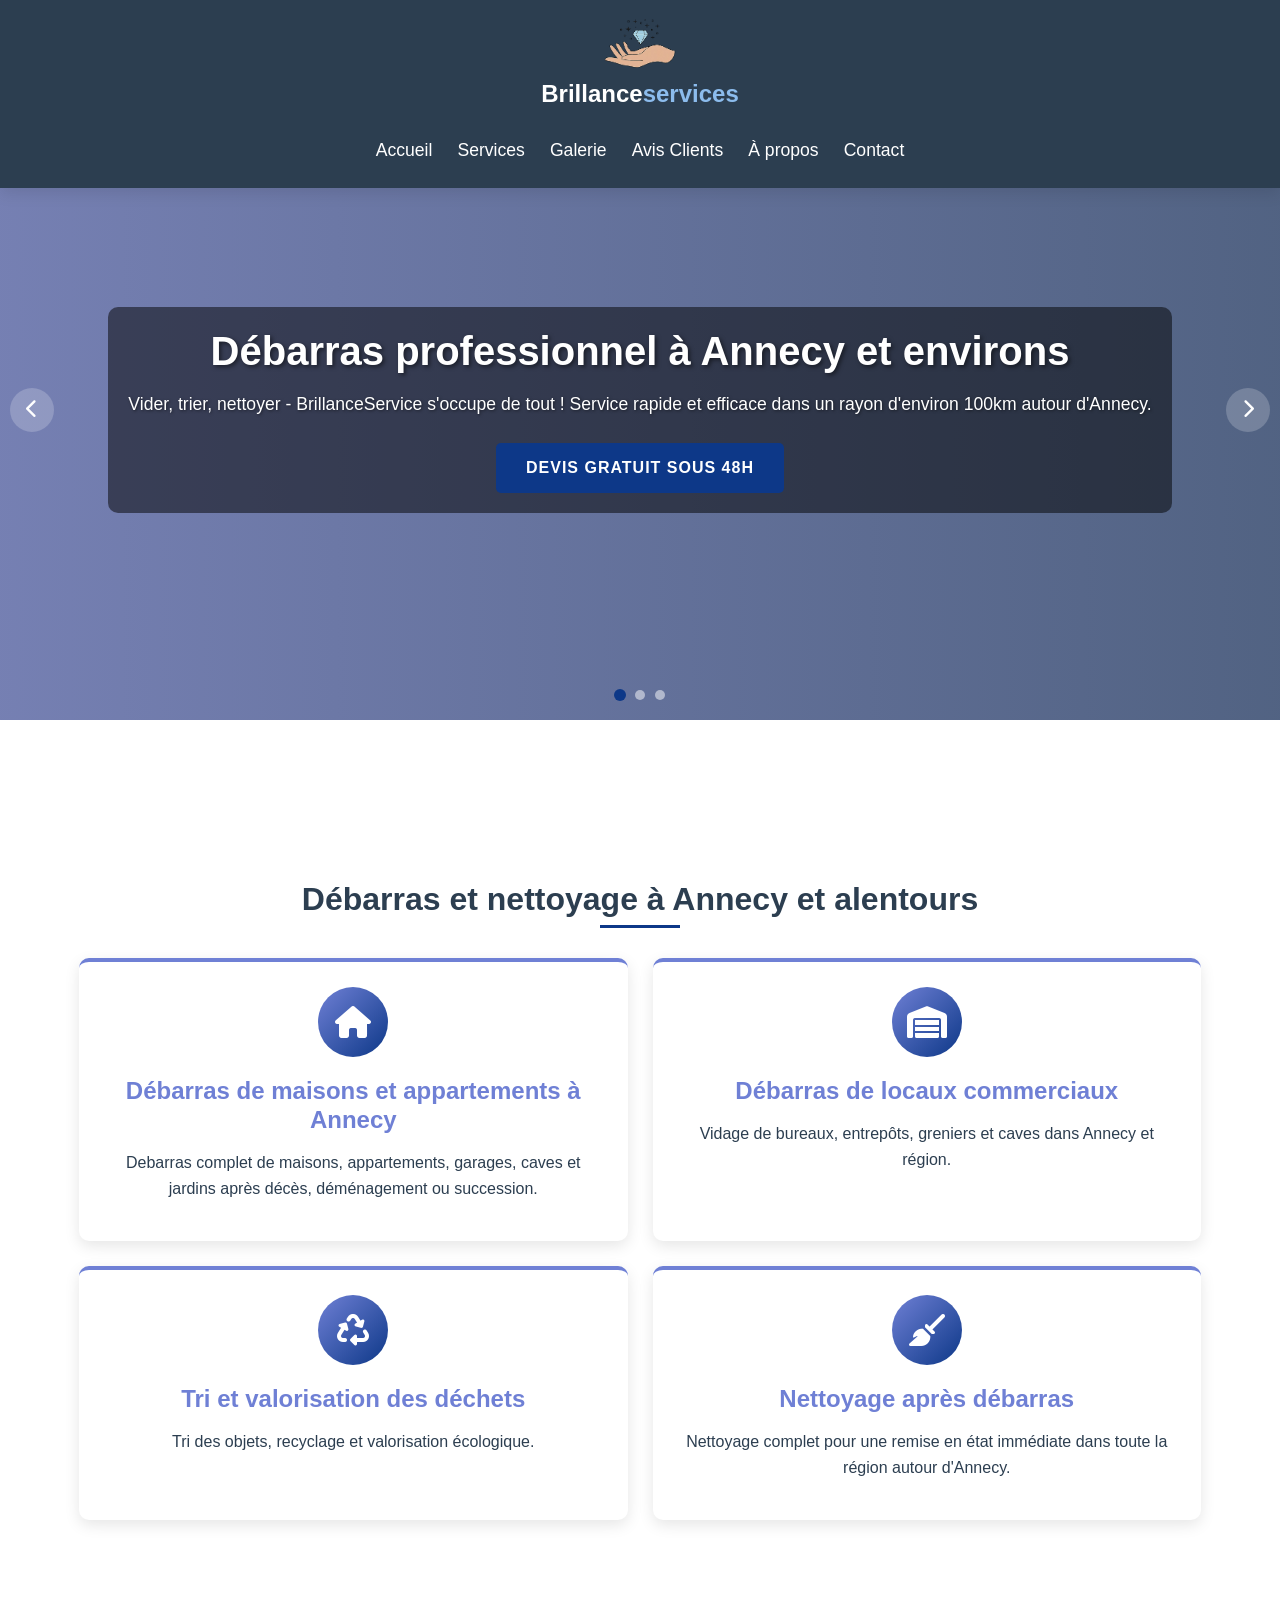
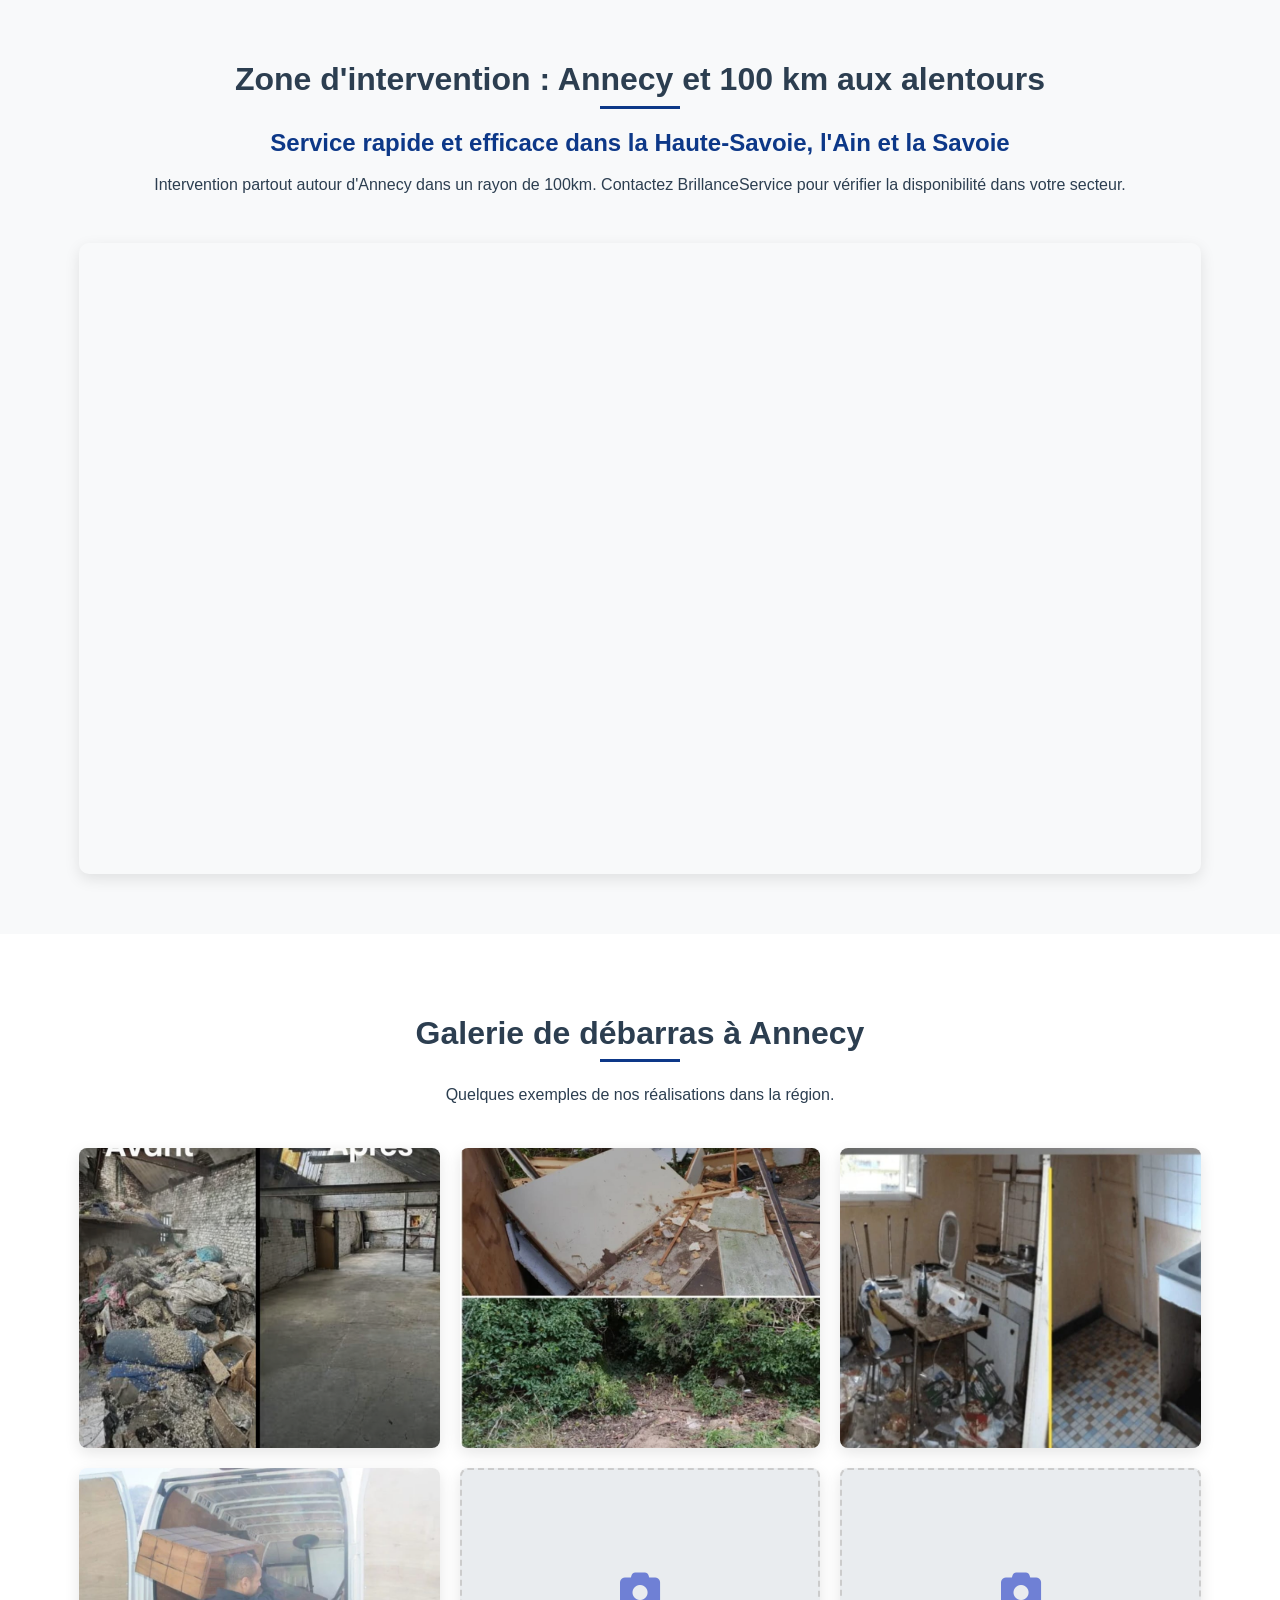
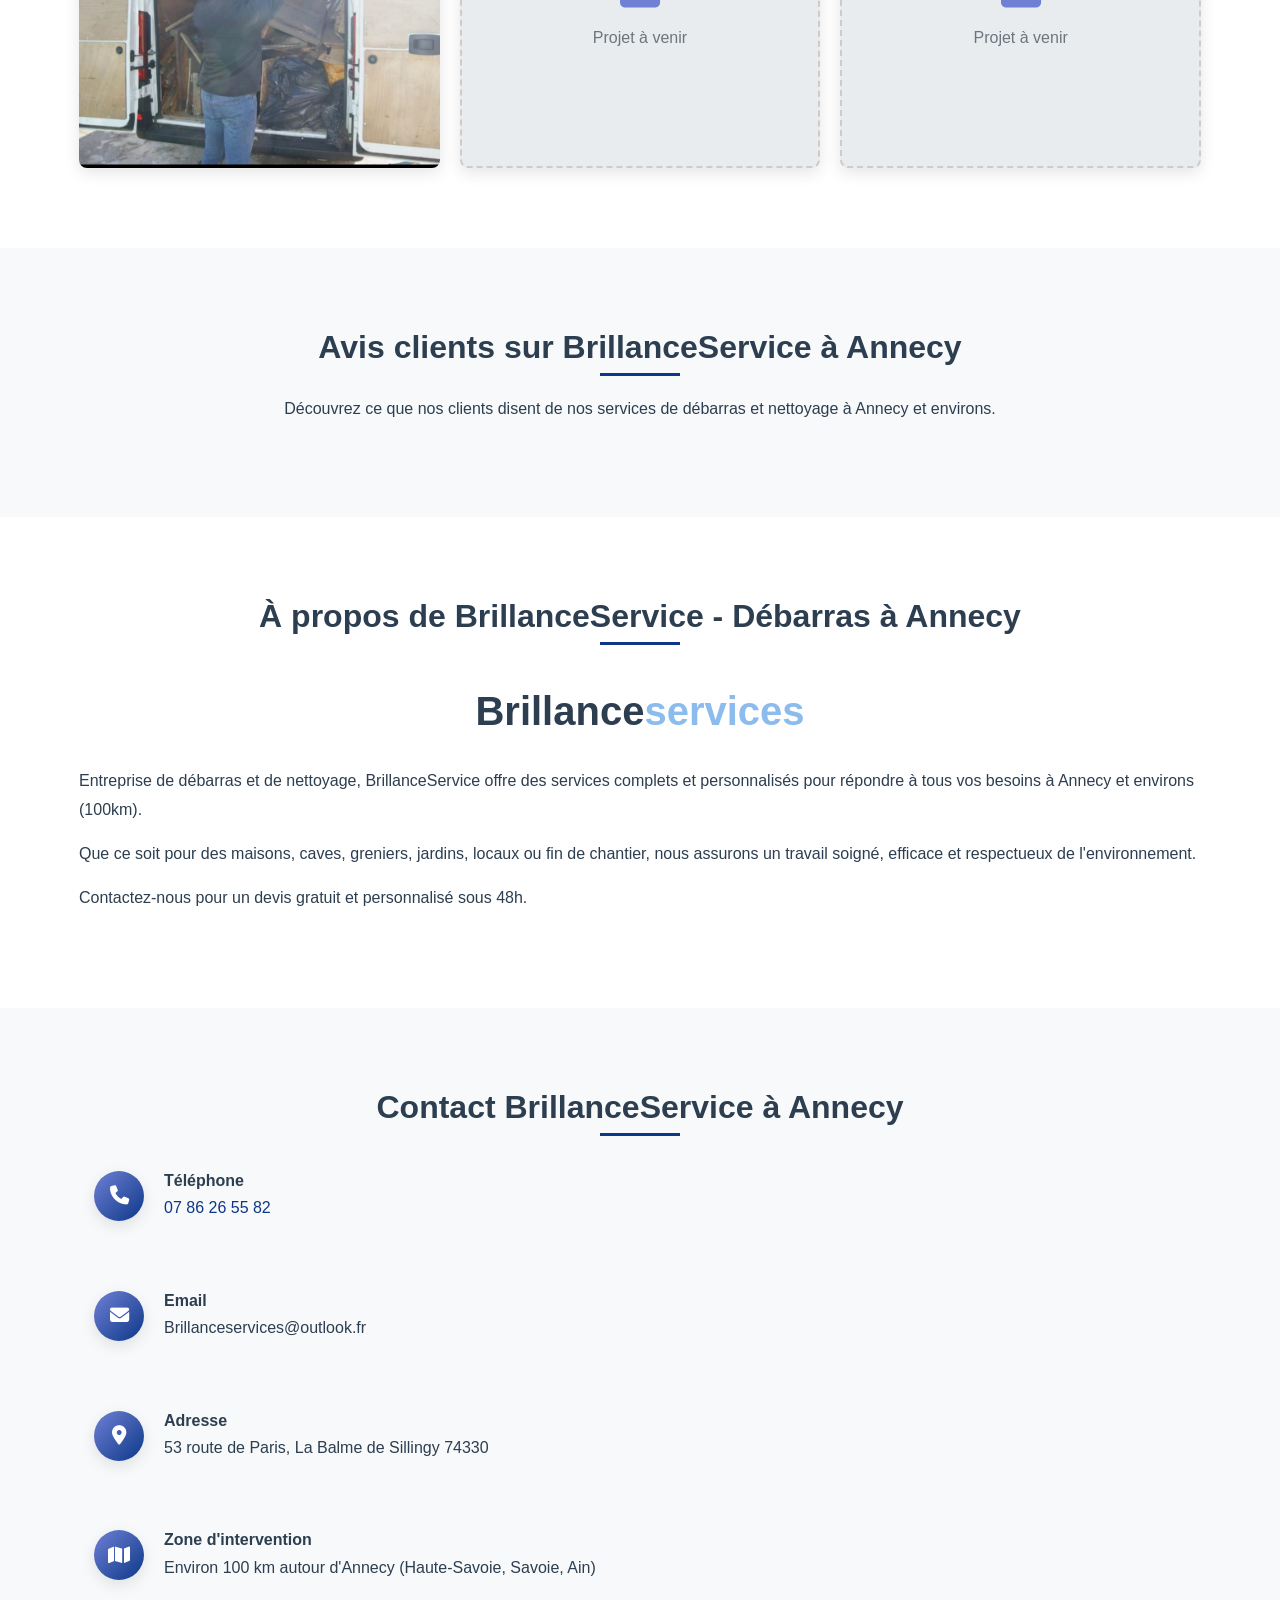
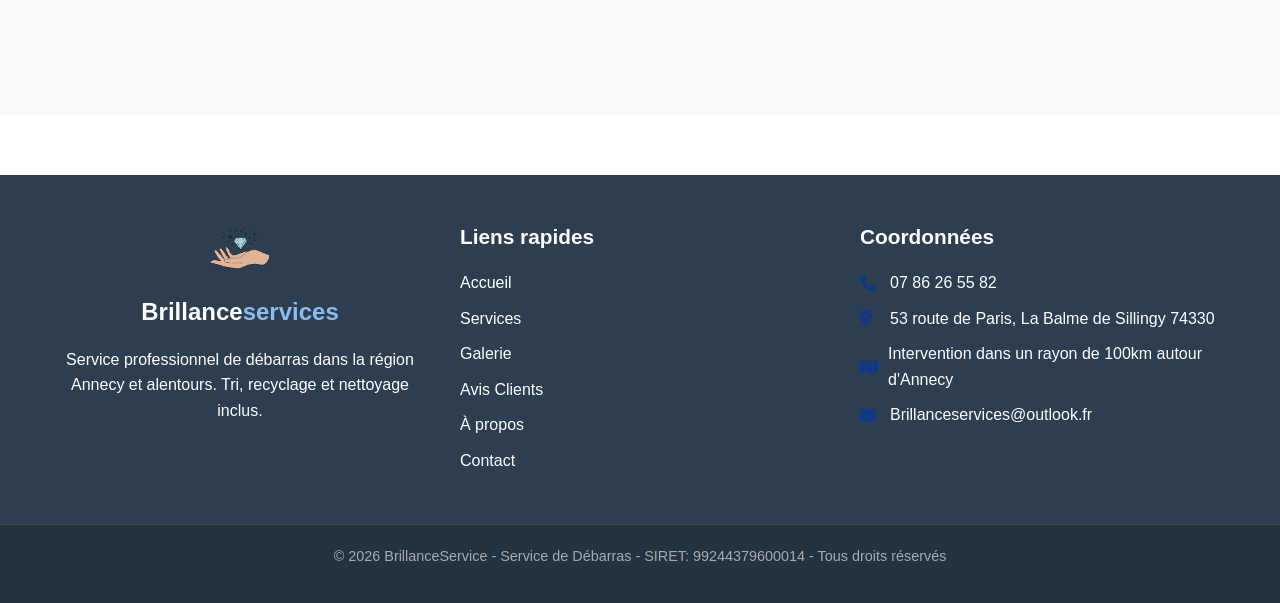
==== index.html @ a990fcc7 "m" ====
<!DOCTYPE html>
<html lang="fr">
<head>
    <meta charset="UTF-8">
    <meta name="viewport" content="width=device-width, initial-scale=1.0, maximum-scale=5.0">
    <meta name="google-site-verification" content="VTiN5_Mg-azqRTrU09yuQFDwcpbZ2-EjSyQXZtZoKMQ" />
    
    <title>Débarras Annecy - BrillanceService | Maisons, Appartements et Locaux</title>
    <meta name="description" content="BrillanceService - Débarras professionnel à Annecy et environs (100km). Videz maisons, appartements, caves et locaux. Tri, recyclage et nettoyage inclus. Devis gratuit sous 48h.">
    <meta name="keywords" content="débarras, Annecy, Haute-Savoie, Ain, Savoie, maisons, appartements, locaux, tri, recyclage, nettoyage">
    <meta name="robots" content="index, follow">
    <meta name="author" content="BrillanceService">
    <script type="application/ld+json">
    {
      "@context": "https://schema.org",
      "@type": "LocalBusiness",
      "name": "BrillanceService",
      "image": "https://debarras-annecy.fr/image/logottt-removebg-preview.png",
      "address": {
        "@type": "PostalAddress",
        "streetAddress": "53 route de Paris",
        "addressLocality": "La Balme de Sillingy",
        "postalCode": "74330",
        "addressCountry": "FR"
      },
      "telephone": "0786265582",
      "email": "Brillanceservices@outlook.fr",
      "url": "https://debarras-annecy.fr",
      "areaServed": "Annecy et environs, rayon 100km",
      "description": "Débarras professionnel à Annecy et environs (100km). Videz maisons, appartements, caves et locaux. Tri, recyclage et nettoyage inclus."
    }
    </script>

    <!-- Styles et polices -->
    <link rel="stylesheet" href="https://cdnjs.cloudflare.com/ajax/libs/font-awesome/6.4.0/css/all.min.css">
    <link rel="stylesheet" href="style.css">

</head>
<body>
    
    <header>
        <div class="container">
            <div class="header-top">
                <div class="logo-container">
                    <a href="#" class="logo">
                        <img src="image/logottt-removebg-preview.png" alt="Logo BrillanceService - Débarras Annecy" class="logo-img">
                        <div class="logo-text-container">
                            <span class="logo-text">Brillance<span class="logo-highlight">services</span></span>
                        </div>
                    </a>
                </div>
                <button class="mobile-menu-btn" id="mobileMenuBtn">
                    <i class="fas fa-bars"></i>
                </button>
            </div>
            <nav>
                <ul id="navMenu">
                    <li><a href="#accueil">Accueil</a></li>
                    <li><a href="#services">Services</a></li>
                    <li><a href="#galerie">Galerie</a></li>
                    <li><a href="#avis">Avis Clients</a></li>
                    <li><a href="#apropos">À propos</a></li>
                    <li><a href="#contact">Contact</a></li>
                </ul>
            </nav>
        </div>
    </header>
    
    <section class="hero" id="accueil">
        <div class="carousel-container">
            <div class="carousel-slides">
                <div class="slide active">
                    <div class="slide-content">
                        <h1>Débarras professionnel à Annecy et environs</h1>
                        <p>Vider, trier, nettoyer - BrillanceService s'occupe de tout ! Service rapide et efficace dans un rayon d'environ 100km autour d'Annecy.</p>
                        <a href="#contact" class="btn">Devis gratuit sous 48h</a>
                    </div>
                    <div class="slide-overlay"></div>
                </div>
                <div class="slide">
                    <div class="slide-content">
                        <h1>Débarras complet de maisons et appartements</h1>
                        <p>Debarras de maisons, appartements, caves et greniers après décès, déménagement ou succession, dans Annecy et alentours.</p>
                        <a href="#services" class="btn">Nos services</a>
                    </div>
                    <div class="slide-overlay"></div>
                </div>
                <div class="slide">
                    <div class="slide-content">
                        <h1>Recyclage et décheterie professionnelle</h1>
                        <p>Tri, recyclage et valorisation des déchets - une approche écologique et responsable dans toute la Haute-Savoie et régions voisines.</p>
                        <a href="#apropos" class="btn">En savoir plus</a>
                    </div>
                    <div class="slide-overlay"></div>
                </div>
            </div>
            
            <div class="carousel-controls">
                <button class="carousel-btn prev-btn">
                    <i class="fas fa-chevron-left"></i>
                </button>
                <button class="carousel-btn next-btn">
                    <i class="fas fa-chevron-right"></i>
                </button>
            </div>
            
            <div class="carousel-dots">
                <span class="dot active" data-slide="0"></span>
                <span class="dot" data-slide="1"></span>
                <span class="dot" data-slide="2"></span>
            </div>
        </div>
    </section>

    <section id="services">
        <div class="container">
            <h2>Débarras et nettoyage à Annecy et alentours</h2>
            <div class="services-grid">
                <div class="service-card">
                    <div class="service-icon">
                        <i class="fas fa-home"></i>
                    </div>
                    <h3>Débarras de maisons et appartements à Annecy</h3>
                    <p>Debarras complet de maisons, appartements, garages, caves et jardins après décès, déménagement ou succession.</p>
                </div>
                <div class="service-card">
                    <div class="service-icon">
                        <i class="fas fa-warehouse"></i>
                    </div>
                    <h3>Débarras de locaux commerciaux</h3>
                    <p>Vidage de bureaux, entrepôts, greniers et caves dans Annecy et région.</p>
                </div>
                <div class="service-card">
                    <div class="service-icon">
                        <i class="fas fa-recycle"></i>
                    </div>
                    <h3>Tri et valorisation des déchets</h3>
                    <p>Tri des objets, recyclage et valorisation écologique.</p>
                </div>
                <div class="service-card">
                    <div class="service-icon">
                        <i class="fas fa-broom"></i>
                    </div>
                    <h3>Nettoyage après débarras</h3>
                    <p>Nettoyage complet pour une remise en état immédiate dans toute la région autour d'Annecy.</p>
                </div>
            </div>
        </div>
    </section>

    <section class="section-light" id="localisation">
        <div class="container">
            <h2>Zone d'intervention : Annecy et 100 km aux alentours</h2>
            <div class="localisation-content">
                <div class="localisation-text">
                    <h3>Service rapide et efficace dans la Haute-Savoie, l'Ain et la Savoie</h3>
                    <p>Intervention partout autour d'Annecy dans un rayon de 100km. Contactez BrillanceService pour vérifier la disponibilité dans votre secteur.</p>
                </div>
                <div class="map-container">
                    <div class="map-responsive">
                        <iframe 
                            src="https://www.google.com/maps/d/u/0/embed?mid=1UJ1akhhCiv0XfWdroDjgq-IiXvp56HU&ehbc=2E312F&noprof=1" 
                            title="Carte de la zone d'intervention autour d'Annecy"
                            allowfullscreen>
                        </iframe>
                    </div>
                </div>
            </div>
        </div>
    </section>

    <section id="galerie">
        <div class="container">
            <h2>Galerie de débarras à Annecy</h2>
            <p class="text-center">Quelques exemples de nos réalisations dans la région.</p>
            <div class="gallery-grid">
                <div class="gallery-item">
                    <img src="image/ChatGPT Image 16 janv. 2026, 15_18_04.png" alt="Débarras maison Annecy - BrillanceService" loading="lazy">
                </div>
                <div class="gallery-item">
                    <img src="image/WhatsApp Image 2027-01-15 at 16.42.04.jpeg" alt="Débarras appartement Annecy - BrillanceService" loading="lazy">
                </div>
                <div class="gallery-item">
                    <img src="image/WhatsApp Image 2028-01-15 at 16.42.04.jpeg" alt="Débarras locaux Annecy - BrillanceService" loading="lazy">
                </div>
                <div class="gallery-item">
                    <img src="image/WhatsApp Image 2029-01-15 at 16.42.04.jpeg" alt="Débarras garage Annecy - BrillanceService" loading="lazy">
                </div>
                <div class="gallery-item gallery-placeholder">
                    <i class="fas fa-camera"></i>
                    <p>Projet à venir</p>
                </div>
                <div class="gallery-item gallery-placeholder">
                    <i class="fas fa-camera"></i>
                    <p>Projet à venir</p>
                </div>
            </div>
        </div>
    </section>

    <section class="section-light" id="avis">
        <div class="container">
            <h2>Avis clients sur BrillanceService à Annecy</h2>
            <div class="text-center">
                <p>Découvrez ce que nos clients disent de nos services de débarras et nettoyage à Annecy et environs.</p>
            </div>
    </section>

    <section id="apropos">
        <div class="container">
            <h2>À propos de BrillanceService - Débarras à Annecy</h2>
            <div class="about-content">
                <div class="about-text">
                    <div class="logo-text-container">
                        <span class="logo-text2">Brillance<span class="logo-highlight">services</span></span>
                    </div>
                    <p>Entreprise de débarras et de nettoyage, BrillanceService offre des services complets et personnalisés pour répondre à tous vos besoins à Annecy et environs (100km).</p>
                    <p>Que ce soit pour des maisons, caves, greniers, jardins, locaux ou fin de chantier, nous assurons un travail soigné, efficace et respectueux de l'environnement.</p>
                    <p>Contactez-nous pour un devis gratuit et personnalisé sous 48h.</p>
                </div>
            </div>
        </div>
    </section>

    <section class="section-light" id="contact">
        <div class="container">
            <h2>Contact BrillanceService à Annecy</h2>
            <div class="contact-item">
                <div class="contact-icon"><i class="fas fa-phone"></i></div>
                <div class="contact-text">
                    <h4>Téléphone</h4>
                    <p><a href="tel:0786265582">07 86 26 55 82</a></p>
                </div>
            </div>
            <div class="contact-item">
                <div class="contact-icon"><i class="fas fa-envelope"></i></div>
                <div class="contact-text">
                    <h4>Email</h4>
                    <p>Brillanceservices@outlook.fr</p>
                </div>
            </div>
            <div class="contact-item">
                <div class="contact-icon"><i class="fas fa-map-marker-alt"></i></div>
                <div class="contact-text">
                    <h4>Adresse</h4>
                    <p>53 route de Paris, La Balme de Sillingy 74330</p>
                </div>
            </div>
            <div class="contact-item">
                <div class="contact-icon"><i class="fas fa-map"></i></div>
                <div class="contact-text">
                    <h4>Zone d'intervention</h4>
                    <p>Environ 100 km autour d'Annecy (Haute-Savoie, Savoie, Ain)</p>
                </div>
            </div>
        </div>
    </section>

    <footer>
        <div class="footer-content">
            <div class="footer-about">
                <div class="logo">
                    <img src="image/logottt-removebg-preview.png" alt="Logo BrillanceService - Débarras Annecy" class="logo-img">
                    <span class="logo-text">Brillance<span class="logo-highlight">services</span></span>
                </div>
                <p>Service professionnel de débarras dans la région Annecy et alentours. Tri, recyclage et nettoyage inclus.</p>
            </div>
            <div class="footer-links">
                <h3>Liens rapides</h3>
                <ul>
                    <li><a href="#accueil">Accueil</a></li>
                    <li><a href="#services">Services</a></li>
                    <li><a href="#galerie">Galerie</a></li>
                    <li><a href="#avis">Avis Clients</a></li>
                    <li><a href="#apropos">À propos</a></li>
                    <li><a href="#contact">Contact</a></li>
                </ul>
            </div>
            <div class="footer-contact">
                <h3>Coordonnées</h3>
                <p><i class="fas fa-phone"></i> 07 86 26 55 82</p>
                <p><i class="fas fa-map-marker-alt"></i> 53 route de Paris, La Balme de Sillingy 74330</p>
                <p><i class="fas fa-map"></i> Intervention dans un rayon de 100km autour d'Annecy</p>
                <p><i class="fas fa-envelope"></i> Brillanceservices@outlook.fr</p>
            </div>
        </div>
        <div class="copyright">
            <p>&copy; 2026 BrillanceService - Service de Débarras - SIRET: 99244379600014 - Tous droits réservés</p>
        </div>
    </footer>

    <script src="script.js"></script>
</body>
</html>
---- style.css ----
/* Styles généraux */
:root {
    --primary-color: #6f80d5; 
    --secondary-color: #0d3888; 
    --accent-color: #8c6239; 
    --dark-color: #2c3e50; 
    --light-color: #f8f9fa; 
    --gray-color: #6c757d;
    --white: #ffffff;
    --shadow: 0 5px 15px rgba(0,0,0,0.1);
    --transition: all 0.3s ease;
}

* {
    margin: 0;
    padding: 0;
    box-sizing: border-box;
    font-family: 'Segoe UI', Tahoma, Geneva, Verdana, sans-serif;
}

html {
    font-size: 16px;
    scroll-behavior: smooth;
}

body {
    line-height: 1.6;
    color: var(--dark-color);
    background-color: var(--white);
    padding-top: 100px;
    overflow-x: hidden;
    width: 100%;
}

.container {
    width: 90%;
    max-width: 1200px;
    margin: 0 auto;
    padding: 0 15px;
}

h1, h2, h3, h4 {
    margin-bottom: 15px;
    color: var(--dark-color);
    line-height: 1.2;
}

h1 {
    font-size: 2.5rem;
}

h2 {
    font-size: 2rem;
    text-align: center;
    margin-bottom: 30px;
    position: relative;
}

h2:after {
    content: '';
    position: absolute;
    bottom: -10px;
    left: 50%;
    transform: translateX(-50%);
    width: 80px;
    height: 3px;
    background-color: var(--secondary-color);
}

h3 {
    font-size: 1.5rem;
    color: var(--primary-color);
}

p {
    margin-bottom: 15px;
}

ul {
    list-style: none;
}

a {
    text-decoration: none;
    color: inherit;
    transition: var(--transition);
}

.text-center {
    text-align: center;
}

.btn {
    display: inline-block;
    background-color: var(--secondary-color);
    color: var(--white);
    padding: 12px 30px;
    border-radius: 5px;
    font-weight: 600;
    text-transform: uppercase;
    letter-spacing: 1px;
    transition: var(--transition);
    border: none;
    cursor: pointer;
    font-size: 1rem;
}

.btn:hover {
    background-color: #0a2d6e;
    transform: translateY(-3px);
    box-shadow: var(--shadow);
}

section {
    padding: 80px 0;
    width: 100%;
}

.section-light {
    background-color: var(--light-color);
}

/* Header - Version améliorée */
header {
    background-color: var(--dark-color);
    color: var(--white);
    padding: 15px 0;
    position: fixed;
    top: 0;
    left: 0;
    width: 100%;
    z-index: 1000;
    box-shadow: var(--shadow);
    transition: var(--transition);
    transform: translateY(0);
}

header.hidden {
    transform: translateY(-100%);
}

header .container {
    display: flex;
    flex-direction: column;
    align-items: center;
}

.header-top {
    display: flex;
    justify-content: space-between;
    align-items: center;
    width: 100%;
    margin-bottom: 15px;
    position: relative;
}

.logo-text2 {
    font-size: 2.5rem;
    font-weight: 700;
    color: var(--dark-color);
    margin-bottom: 20px;
    text-align: center;
    display: block;
}

.logo-container {
    display: flex;
    justify-content: center;
    width: 100%;
    order: 1;
}

.logo {
    display: flex;
    flex-direction: column;
    align-items: center;
    text-align: center;
}

.logo-img {
    height: 60px;
    width: auto;
    max-width: 100%;
    margin: 0 auto;
}

.logo-text {
    font-size: 1.5rem;
    font-weight: 700;
    color: var(--white);
    margin-top: 8px;
    text-align: center;
}

.logo-highlight {
    color: #8cbced;
}

/* Navigation responsive */
.mobile-menu-btn {
    display: none;
    background: none;
    border: none;
    color: var(--white);
    font-size: 1.8rem;
    cursor: pointer;
    position: absolute;
    right: 10px;
    top: 10px;
    z-index: 1001;
    padding: 5px;
    background-color: rgba(0,0,0,0.2);
    border-radius: 4px;
    width: 44px;
    height: 44px;
    align-items: center;
    justify-content: center;
}

nav {
    width: 100%;
    display: flex;
    justify-content: center;
    order: 2;
}

nav ul {
    display: flex;
    gap: 25px;
    transition: var(--transition);
}

nav ul li {
    margin: 0;
}

nav ul li a {
    color: var(--white);
    font-weight: 500;
    transition: var(--transition);
    padding: 8px 0;
    position: relative;
    font-size: 1.1rem;
    display: block;
    white-space: nowrap;
}

nav ul li a:hover {
    color: var(--secondary-color);
}

nav ul li a:after {
    content: '';
    position: absolute;
    bottom: 0;
    left: 0;
    width: 0;
    height: 2px;
    background-color: var(--secondary-color);
    transition: var(--transition);
}

nav ul li a:hover:after {
    width: 100%;
}

/* Hero Section */
.hero {
    position: relative;
    height: 100vh;
    min-height: 500px;
    max-height: 800px;
    overflow: hidden;
    margin-top: -100px;
    padding-top: 100px;
}

.carousel-container {
    position: relative;
    width: 100%;
    height: 100%;
}

.carousel-slides {
    position: relative;
    width: 100%;
    height: 100%;
}

.slide {
    position: absolute;
    top: 0;
    left: 0;
    width: 100%;
    height: 100%;
    opacity: 0;
    transition: opacity 1s ease;
    display: flex;
    align-items: center;
    justify-content: center;
}

.slide.active {
    opacity: 1;
    z-index: 1;
}

/* Slide 1 - Image de cartons */
.slide:nth-child(1) {
    background: linear-gradient(rgba(0,0,0,0.5), rgba(0,0,0,0.5)), url('image/https://images.unsplash.com/photo-1589923186741-b7d59d6b2c4c?ixlib=rb-4.0.3&ixid=M3wxMjA3fDB8MHxwaG90by1wYWdlfHx8fGVufDB8fHx8fA%3D%3D&auto=format&fit=crop&w=1770&q=80');
    background-size: cover;
    background-position: center;
}

/* Slide 2 - Image de maison vide */
.slide:nth-child(2) {
    background: linear-gradient(rgba(0,0,0,0.5), rgba(0,0,0,0.5)), url('image/https://images.unsplash.com/photo-1560518883-ce09059eeffa?ixlib=rb-4.0.3&ixid=M3wxMjA3fDB8MHxwaG90by1wYWdlfHx8fGVufDB8fHx8fA%3D%3D&auto=format&fit=crop&w=1770&q=80');
    background-size: cover;
    background-position: center;
}

/* Slide 3 - Image de recyclage */
.slide:nth-child(3) {
    background: linear-gradient(rgba(0,0,0,0.5), rgba(0,0,0,0.5)), url('image/https://images.unsplash.com/photo-1589923188900-85dae523342b?ixlib=rb-4.0.3&ixid=M3wxMjA3fDB8MHxwaG90by1wYWdlfHx8fGVufDB8fHx8fA%3D%3D&auto=format&fit=crop&w=1770&q=80');
    background-size: cover;
    background-position: center;
}

.slide-content {
    position: relative;
    z-index: 2;
    text-align: center;
    color: var(--white);
    max-width: 90%;
    padding: 20px;
    background-color: rgba(0, 0, 0, 0.5);
    border-radius: 10px;
    margin: 0 15px;
}

.slide-content h1 {
    color: var(--white);
    font-size: 2.5rem;
    margin-bottom: 15px;
    text-shadow: 2px 2px 4px rgba(0,0,0,0.5);
}

.slide-content p {
    font-size: 1.1rem;
    margin-bottom: 25px;
    text-shadow: 1px 1px 3px rgba(0,0,0,0.5);
}

.slide-overlay {
    position: absolute;
    top: 0;
    left: 0;
    width: 100%;
    height: 100%;
    background: linear-gradient(to right, rgba(111, 128, 213, 0.6), rgba(13, 56, 136, 0.4));
    z-index: 1;
}

.carousel-controls {
    position: absolute;
    top: 50%;
    width: 100%;
    display: flex;
    justify-content: space-between;
    padding: 0 10px;
    transform: translateY(-50%);
    z-index: 3;
}

.carousel-btn {
    background-color: rgba(255, 255, 255, 0.2);
    color: var(--white);
    border: none;
    width: 44px;
    height: 44px;
    border-radius: 50%;
    display: flex;
    align-items: center;
    justify-content: center;
    cursor: pointer;
    transition: var(--transition);
    font-size: 1.2rem;
}

.carousel-btn:hover {
    background-color: var(--secondary-color);
    transform: scale(1.1);
}

.carousel-dots {
    position: absolute;
    bottom: 20px;
    left: 0;
    width: 100%;
    display: flex;
    justify-content: center;
    z-index: 3;
    gap: 10px;
}

.dot {
    width: 10px;
    height: 10px;
    border-radius: 50%;
    background-color: rgba(255, 255, 255, 0.5);
    cursor: pointer;
    transition: var(--transition);
}

.dot.active {
    background-color: var(--secondary-color);
    transform: scale(1.2);
}

.dot:hover {
    background-color: var(--white);
}

/* Services Section */
.services-grid {
    display: grid;
    grid-template-columns: repeat(2, 1fr);
    gap: 25px;
    margin-top: 40px;
}

.service-card {
    background-color: var(--white);
    border-radius: 10px;
    padding: 25px;
    box-shadow: var(--shadow);
    transition: var(--transition);
    text-align: center;
    border-top: 4px solid var(--primary-color);
    height: 100%;
    opacity: 0;
    transform: translateY(20px);
}

.service-card:hover {
    transform: translateY(-10px);
    box-shadow: 0 15px 30px rgba(0,0,0,0.15);
}

.service-icon {
    font-size: 2rem;
    color: white;
    margin-bottom: 15px;
    width: 70px;
    height: 70px;
    display: flex;
    align-items: center;
    justify-content: center;
    margin: 0 auto 20px;
    background: linear-gradient(135deg, var(--primary-color) 0%, var(--secondary-color) 100%);
    border-radius: 50%;
}

/* Localisation Section */
#localisation {
    padding: 60px 0;
}

.localisation-content {
    display: flex;
    flex-direction: column;
    gap: 30px;
}

.localisation-text {
    text-align: center;
}

.localisation-text h3 {
    color: var(--secondary-color);
    margin-bottom: 15px;
}

.map-container {
    width: 100%;
    border-radius: 10px;
    overflow: hidden;
    box-shadow: var(--shadow);
}

.map-responsive {
    position: relative;
    padding-bottom: 56.25%; /* Ratio 16:9 */
    height: 0;
    overflow: hidden;
}

.map-responsive iframe {
    position: absolute;
    top: 0;
    left: 0;
    width: 100%;
    height: 100%;
    border: none;
}

/* Gallery Section */
.gallery-grid {
    display: grid;
    grid-template-columns: repeat(auto-fill, minmax(280px, 1fr));
    gap: 20px;
    margin-top: 40px;
}

.gallery-item {
    height: 300px;
    border-radius: 8px;
    overflow: hidden;
    position: relative;
    transition: var(--transition);
    box-shadow: var(--shadow);
    opacity: 0;
    transform: translateY(20px);
}

.gallery-item:hover {
    transform: scale(1.03);
    box-shadow: 0 15px 30px rgba(0,0,0,0.2);
}

.gallery-item img {
    width: 100%;
    height: 100%;
    object-fit: cover;
    display: block;
    transition: transform 0.5s ease;
}

.gallery-item:hover img {
    transform: scale(1.05);
}

.gallery-placeholder {
    display: flex;
    flex-direction: column;
    justify-content: center;
    align-items: center;
    background-color: #e9ecef;
    color: var(--gray-color);
    font-size: 1rem;
    text-align: center;
    padding: 20px;
    height: 100%;
    border: 2px dashed #ccc;
    transition: var(--transition);
    opacity: 0;
    transform: translateY(20px);
}

.gallery-placeholder:hover {
    background-color: #dee2e6;
    border-color: var(--primary-color);
}

.gallery-placeholder i {
    font-size: 2.5rem;
    margin-bottom: 15px;
    color: var(--primary-color);
}

/* Section Avis */
#avis {
    padding: 80px 0;
}

/* About Section */
.about-content {
    display: grid;
    grid-template-columns: repeat(auto-fit, minmax(300px, 1fr));
    gap: 40px;
    align-items: center;
    margin-top: 40px;
}

.about-text {
    line-height: 1.8;
}

/* Contact Section */
.contact-info {
    background-color: var(--white);
    padding: 30px;
    border-radius: 10px;
    box-shadow: var(--shadow);
    border-left: 5px solid var(--secondary-color);
    margin-top: 20px;
    max-width: 800px;
    margin-left: auto;
    margin-right: auto;
}

.contact-item {
    display: flex;
    align-items: flex-start;
    margin-bottom: 25px;
    padding: 15px;
    border-radius: 8px;
    transition: var(--transition);
    opacity: 0;
    transform: translateY(20px);
}

.contact-item:hover {
    background-color: #f8f9fa;
}

.contact-icon {
    flex-shrink: 0;
    width: 50px;
    height: 50px;
    background: linear-gradient(135deg, var(--primary-color), var(--secondary-color));
    border-radius: 50%;
    display: flex;
    justify-content: center;
    align-items: center;
    margin-right: 20px;
    color: white;
    font-size: 1.2rem;
    box-shadow: var(--shadow);
}

.contact-text {
    flex: 1;
}

.contact-text h4 {
    margin-bottom: 5px;
}

.contact-text a {
    color: var(--secondary-color);
}

.contact-text a:hover {
    color: var(--primary-color);
    text-decoration: underline;
}

/* Footer */
footer {
    background-color: var(--dark-color);
    color: var(--white);
    padding: 50px 0 0;
    margin-top: 60px;
    width: 100%;
}

.footer-content {
    display: grid;
    grid-template-columns: repeat(auto-fit, minmax(250px, 1fr));
    gap: 40px;
    margin-bottom: 40px;
    padding: 0 20px;
    max-width: 1200px;
    margin-left: auto;
    margin-right: auto;
}

.footer-about {
    display: flex;
    flex-direction: column;
    align-items: center;
    text-align: center;
}

.footer-about .logo {
    display: flex;
    flex-direction: column;
    align-items: center;
    margin-bottom: 15px;
}

.footer-about .logo-img {
    height: 50px;
    margin-bottom: 10px;
}

.footer-links h3, .footer-contact h3 {
    color: var(--white);
    margin-bottom: 20px;
    font-size: 1.3rem;
}

.footer-links ul li {
    margin-bottom: 10px;
}

.footer-links ul li a:hover {
    color: var(--secondary-color);
}

.footer-contact p {
    display: flex;
    align-items: center;
    gap: 10px;
    margin-bottom: 10px;
}

.footer-contact i {
    color: var(--secondary-color);
    width: 20px;
}

.copyright {
    text-align: center;
    padding: 20px;
    border-top: 1px solid #444;
    font-size: 0.9rem;
    color: #aaa;
    background-color: rgba(0, 0, 0, 0.2);
    width: 100%;
}

/* =============================== */
/* MEDIA QUERIES POUR RESPONSIVE */
/* =============================== */

/* Pour tablettes et écrans moyens */
@media (max-width: 992px) {
    body {
        padding-top: 90px;
    }
    
    .hero {
        margin-top: -90px;
        padding-top: 90px;
    }
    
    h1 {
        font-size: 2.2rem;
    }
    
    h2 {
        font-size: 1.8rem;
    }
    
    .slide-content h1 {
        font-size: 2rem;
    }
    
    .services-grid {
        gap: 20px;
    }
    
    .service-card {
        padding: 20px;
    }
    
    .gallery-grid {
        grid-template-columns: repeat(auto-fill, minmax(250px, 1fr));
    }
    
    .gallery-item {
        height: 250px;
    }
    
    section {
        padding: 60px 0;
    }
}

/* Pour mobiles (768px et moins) */
@media (max-width: 768px) {
    body {
        padding-top: 80px;
        font-size: 15px;
    }
    
    .hero {
        margin-top: -80px;
        padding-top: 80px;
        min-height: 400px;
        max-height: 500px;
    }
    
    .mobile-menu-btn {
        display: flex;
    }
    
    .header-top {
        margin-bottom: 10px;
        flex-wrap: wrap;
    }
    
    .logo-container {
        width: calc(100% - 60px);
        justify-content: center;
    }
    
    .logo-img {
        height: 50px;
    }
    
    .logo-text {
        font-size: 1.3rem;
        margin-top: 5px;
    }
    
    /* Navigation mobile */
    nav {
        position: static;
        order: 3;
        margin-top: 0;
        width: 100%;
        display: block;
    }
    
    nav ul {
        position: fixed;
        top: 80px;
        left: 0;
        width: 100%;
        background-color: var(--dark-color);
        flex-direction: column;
        align-items: center;
        padding: 20px 0;
        transform: translateY(-100%);
        opacity: 0;
        visibility: hidden;
        transition: var(--transition);
        box-shadow: var(--shadow);
        z-index: 999;
        display: flex;
        height: 0;
        overflow: hidden;
    }
    
    nav ul.active {
        transform: translateY(0);
        opacity: 1;
        visibility: visible;
        height: auto;
        min-height: 300px;
        max-height: calc(100vh - 80px);
        overflow-y: auto;
    }
    
    nav ul li {
        margin: 10px 0;
        width: 100%;
        text-align: center;
    }
    
    nav ul li a {
        padding: 12px 20px;
        display: block;
        font-size: 1.1rem;
        border-bottom: 1px solid rgba(255,255,255,0.1);
    }
    
    nav ul li:last-child a {
        border-bottom: none;
    }
    
    section {
        padding: 50px 0;
    }
    
    h1 {
        font-size: 1.8rem;
    }
    
    h2 {
        font-size: 1.6rem;
        margin-bottom: 25px;
    }
    
    h2:after {
        width: 60px;
        bottom: -8px;
    }
    
    .slide-content {
        padding: 15px;
        max-width: 95%;
    }
    
    .slide-content h1 {
        font-size: 1.6rem;
        margin-bottom: 10px;
    }
    
    .slide-content p {
        font-size: 1rem;
        margin-bottom: 20px;
    }
    
    .carousel-controls {
        padding: 0 5px;
    }
    
    .carousel-btn {
        width: 36px;
        height: 36px;
        font-size: 1rem;
    }
    
    .carousel-dots {
        bottom: 15px;
    }
    
    .services-grid {
        grid-template-columns: 1fr;
        gap: 20px;
        margin-top: 30px;
    }
    
    .service-icon {
        font-size: 1.8rem;
        width: 60px;
        height: 60px;
    }
    
    .gallery-grid {
        grid-template-columns: 1fr;
        gap: 15px;
    }
    
    .gallery-item {
        height: 220px;
    }
    
    .about-content {
        grid-template-columns: 1fr;
        gap: 30px;
    }
    
    .contact-info {
        padding: 20px;
        margin-top: 10px;
    }
    
    .footer-content {
        grid-template-columns: 1fr;
        gap: 30px;
        padding: 0 15px;
    }
    
    .footer-about, .footer-links, .footer-contact {
        text-align: center;
    }
    
    .contact-item {
        flex-direction: column;
        align-items: center;
        text-align: center;
    }
    
    .contact-icon {
        margin-right: 0;
        margin-bottom: 10px;
    }
    
    .localisation-content {
        gap: 20px;
    }
    
    .map-responsive {
        padding-bottom: 75%;
    }
}

/* Pour petits mobiles (576px et moins) */
@media (max-width: 576px) {
    body {
        padding-top: 70px;
        font-size: 14px;
    }
    
    .hero {
        margin-top: -70px;
        padding-top: 70px;
        min-height: 350px;
        max-height: 450px;
    }
    
    .container {
        width: 95%;
        padding: 0 10px;
    }
    
    .logo-img {
        height: 45px;
    }
    
    .logo-text {
        font-size: 1.2rem;
    }
    
    nav ul {
        top: 70px;
    }
    
    h1 {
        font-size: 1.6rem;
    }
    
    h2 {
        font-size: 1.4rem;
    }
    
    h3 {
        font-size: 1.2rem;
    }
    
    .btn {
        padding: 10px 20px;
        font-size: 0.9rem;
    }
    
    .slide-content h1 {
        font-size: 1.4rem;
    }
    
    .slide-content p {
        font-size: 0.9rem;
    }
    
    section {
        padding: 40px 0;
    }
    
    .service-card {
        padding: 20px 15px;
    }
    
    .gallery-item {
        height: 200px;
    }
    
    .contact-info {
        padding: 15px;
    }
    
    .copyright {
        font-size: 0.8rem;
        padding: 15px;
    }
}

/* Pour très petits écrans (moins de 400px) */
@media (max-width: 400px) {
    .logo-text {
        font-size: 1.1rem;
    }
    
    .slide-content h1 {
        font-size: 1.2rem;
    }
    
    .carousel-btn {
        width: 32px;
        height: 32px;
    }
    
    .gallery-grid {
        gap: 10px;
    }
    
    .gallery-item {
        height: 180px;
    }
    
    .service-icon {
        font-size: 1.6rem;
        width: 50px;
        height: 50px;
    }
    
    .logo-text2 {
        font-size: 2rem;
    }
}
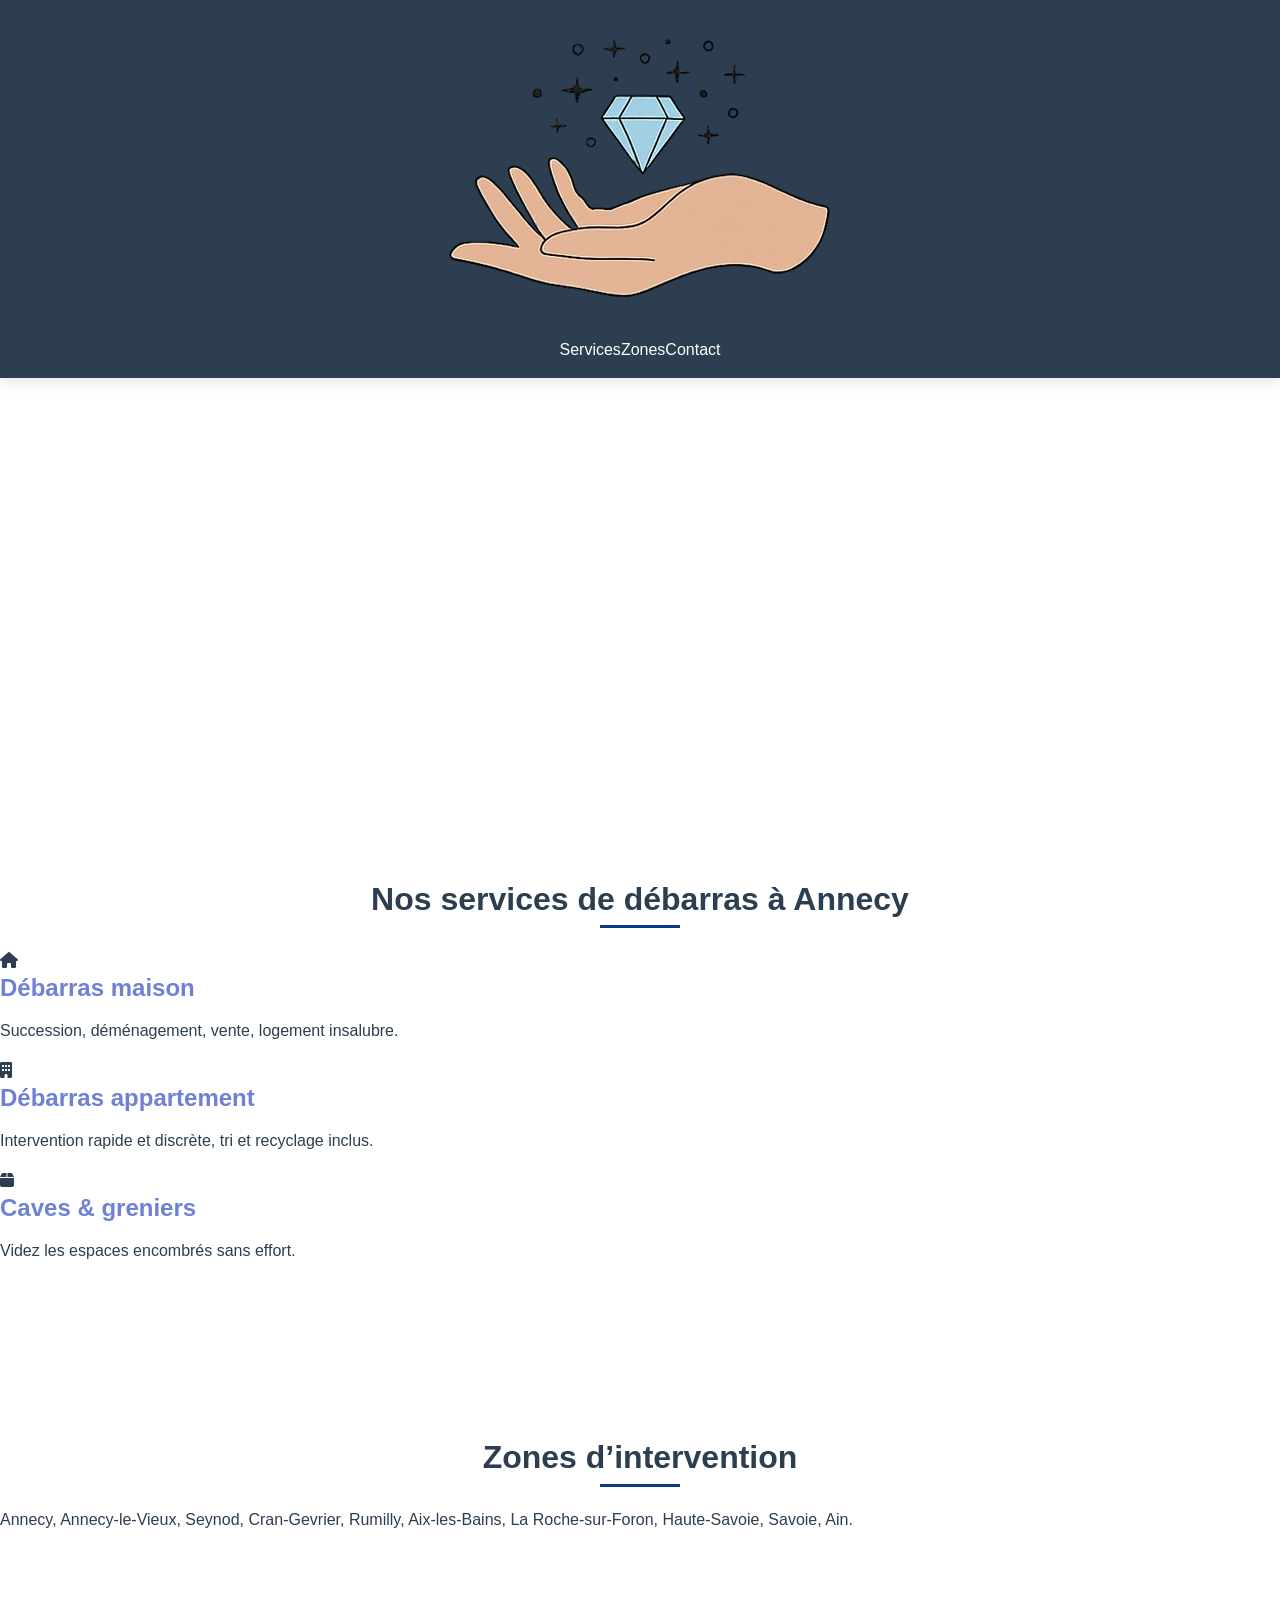
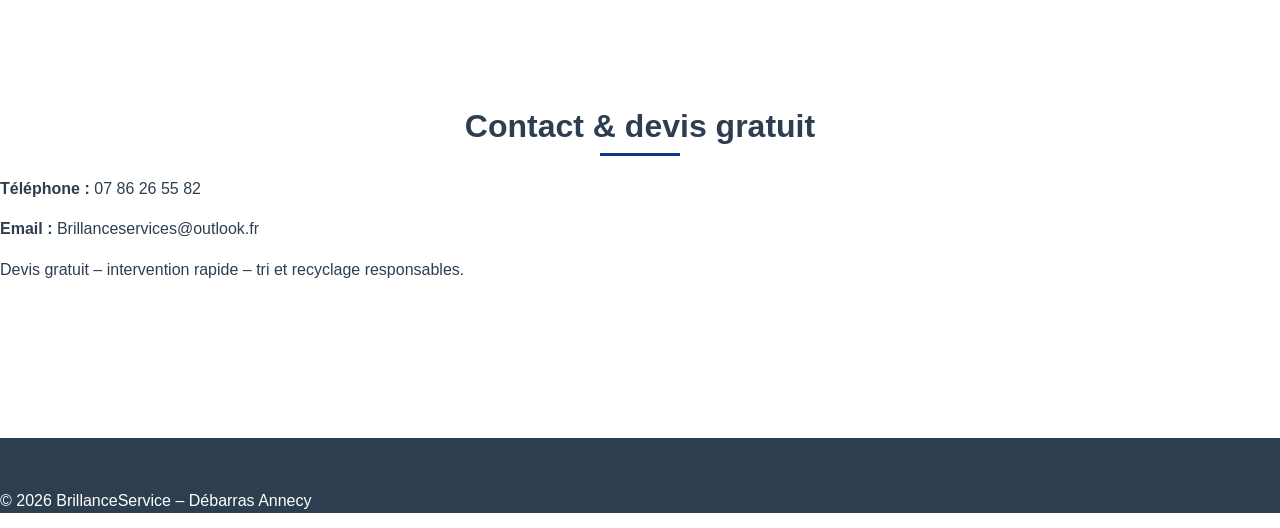
==== commit 2b03d9f4: "m" ====
--- a/index.html
+++ b/index.html
@@ -1,294 +1,116 @@
 <!DOCTYPE html>
 <html lang="fr">
 <head>
-    <meta charset="UTF-8">
-    <meta name="viewport" content="width=device-width, initial-scale=1.0, maximum-scale=5.0">
-    <meta name="google-site-verification" content="VTiN5_Mg-azqRTrU09yuQFDwcpbZ2-EjSyQXZtZoKMQ" />
-    
-    <title>Débarras Annecy - BrillanceService | Maisons, Appartements et Locaux</title>
-    <meta name="description" content="BrillanceService - Débarras professionnel à Annecy et environs (100km). Videz maisons, appartements, caves et locaux. Tri, recyclage et nettoyage inclus. Devis gratuit sous 48h.">
-    <meta name="keywords" content="débarras, Annecy, Haute-Savoie, Ain, Savoie, maisons, appartements, locaux, tri, recyclage, nettoyage">
-    <meta name="robots" content="index, follow">
-    <meta name="author" content="BrillanceService">
-    <script type="application/ld+json">
-    {
-      "@context": "https://schema.org",
-      "@type": "LocalBusiness",
-      "name": "BrillanceService",
-      "image": "https://debarras-annecy.fr/image/logottt-removebg-preview.png",
-      "address": {
-        "@type": "PostalAddress",
-        "streetAddress": "53 route de Paris",
-        "addressLocality": "La Balme de Sillingy",
-        "postalCode": "74330",
-        "addressCountry": "FR"
-      },
-      "telephone": "0786265582",
-      "email": "Brillanceservices@outlook.fr",
-      "url": "https://debarras-annecy.fr",
-      "areaServed": "Annecy et environs, rayon 100km",
-      "description": "Débarras professionnel à Annecy et environs (100km). Videz maisons, appartements, caves et locaux. Tri, recyclage et nettoyage inclus."
-    }
-    </script>
+<meta charset="UTF-8">
+<meta name="viewport" content="width=device-width, initial-scale=1.0">
 
-    <!-- Styles et polices -->
-    <link rel="stylesheet" href="https://cdnjs.cloudflare.com/ajax/libs/font-awesome/6.4.0/css/all.min.css">
-    <link rel="stylesheet" href="style.css">
+<title>Débarras Annecy – BrillanceService | Maison, Appartement, Cave</title>
+<meta name="description" content="Débarras professionnel à Annecy et alentours. Maisons, appartements, caves, locaux. Tri, recyclage et nettoyage inclus. Devis gratuit.">
+<meta name="robots" content="index, follow">
+<meta name="author" content="BrillanceService">
 
+<!-- Google Search Console -->
+<meta name="google-site-verification" content="VxBU3UWQzR1-PVqIVeTLMytpFd-eqfHt93peCM5ElvI">
+
+<!-- JSON-LD CORRIGÉ -->
+<script type="application/ld+json">
+{
+  "@context": "https://schema.org",
+  "@type": "LocalBusiness",
+  "name": "BrillanceService",
+  "image": "https://debarras-annecy.fr/image/logottt-removebg-preview.png",
+  "url": "https://debarras-annecy.fr",
+  "telephone": "0786265582",
+  "email": "Brillanceservices@outlook.fr",
+  "address": {
+    "@type": "PostalAddress",
+    "streetAddress": "53 route de Paris",
+    "addressLocality": "La Balme-de-Sillingy",
+    "postalCode": "74330",
+    "addressCountry": "FR"
+  },
+  "areaServed": "Annecy et 100 km alentours",
+  "description": "Entreprise de débarras à Annecy : maisons, appartements, caves, greniers, locaux professionnels. Service rapide, écologique et professionnel."
+}
+</script>
+
+<link rel="stylesheet" href="style.css">
+<link rel="stylesheet" href="https://cdnjs.cloudflare.com/ajax/libs/font-awesome/6.5.0/css/all.min.css">
 </head>
+
 <body>
-    
-    <header>
-        <div class="container">
-            <div class="header-top">
-                <div class="logo-container">
-                    <a href="#" class="logo">
-                        <img src="image/logottt-removebg-preview.png" alt="Logo BrillanceService - Débarras Annecy" class="logo-img">
-                        <div class="logo-text-container">
-                            <span class="logo-text">Brillance<span class="logo-highlight">services</span></span>
-                        </div>
-                    </a>
-                </div>
-                <button class="mobile-menu-btn" id="mobileMenuBtn">
-                    <i class="fas fa-bars"></i>
-                </button>
-            </div>
-            <nav>
-                <ul id="navMenu">
-                    <li><a href="#accueil">Accueil</a></li>
-                    <li><a href="#services">Services</a></li>
-                    <li><a href="#galerie">Galerie</a></li>
-                    <li><a href="#avis">Avis Clients</a></li>
-                    <li><a href="#apropos">À propos</a></li>
-                    <li><a href="#contact">Contact</a></li>
-                </ul>
-            </nav>
-        </div>
-    </header>
-    
-    <section class="hero" id="accueil">
-        <div class="carousel-container">
-            <div class="carousel-slides">
-                <div class="slide active">
-                    <div class="slide-content">
-                        <h1>Débarras professionnel à Annecy et environs</h1>
-                        <p>Vider, trier, nettoyer - BrillanceService s'occupe de tout ! Service rapide et efficace dans un rayon d'environ 100km autour d'Annecy.</p>
-                        <a href="#contact" class="btn">Devis gratuit sous 48h</a>
-                    </div>
-                    <div class="slide-overlay"></div>
-                </div>
-                <div class="slide">
-                    <div class="slide-content">
-                        <h1>Débarras complet de maisons et appartements</h1>
-                        <p>Debarras de maisons, appartements, caves et greniers après décès, déménagement ou succession, dans Annecy et alentours.</p>
-                        <a href="#services" class="btn">Nos services</a>
-                    </div>
-                    <div class="slide-overlay"></div>
-                </div>
-                <div class="slide">
-                    <div class="slide-content">
-                        <h1>Recyclage et décheterie professionnelle</h1>
-                        <p>Tri, recyclage et valorisation des déchets - une approche écologique et responsable dans toute la Haute-Savoie et régions voisines.</p>
-                        <a href="#apropos" class="btn">En savoir plus</a>
-                    </div>
-                    <div class="slide-overlay"></div>
-                </div>
-            </div>
-            
-            <div class="carousel-controls">
-                <button class="carousel-btn prev-btn">
-                    <i class="fas fa-chevron-left"></i>
-                </button>
-                <button class="carousel-btn next-btn">
-                    <i class="fas fa-chevron-right"></i>
-                </button>
-            </div>
-            
-            <div class="carousel-dots">
-                <span class="dot active" data-slide="0"></span>
-                <span class="dot" data-slide="1"></span>
-                <span class="dot" data-slide="2"></span>
-            </div>
-        </div>
-    </section>
 
-    <section id="services">
-        <div class="container">
-            <h2>Débarras et nettoyage à Annecy et alentours</h2>
-            <div class="services-grid">
-                <div class="service-card">
-                    <div class="service-icon">
-                        <i class="fas fa-home"></i>
-                    </div>
-                    <h3>Débarras de maisons et appartements à Annecy</h3>
-                    <p>Debarras complet de maisons, appartements, garages, caves et jardins après décès, déménagement ou succession.</p>
-                </div>
-                <div class="service-card">
-                    <div class="service-icon">
-                        <i class="fas fa-warehouse"></i>
-                    </div>
-                    <h3>Débarras de locaux commerciaux</h3>
-                    <p>Vidage de bureaux, entrepôts, greniers et caves dans Annecy et région.</p>
-                </div>
-                <div class="service-card">
-                    <div class="service-icon">
-                        <i class="fas fa-recycle"></i>
-                    </div>
-                    <h3>Tri et valorisation des déchets</h3>
-                    <p>Tri des objets, recyclage et valorisation écologique.</p>
-                </div>
-                <div class="service-card">
-                    <div class="service-icon">
-                        <i class="fas fa-broom"></i>
-                    </div>
-                    <h3>Nettoyage après débarras</h3>
-                    <p>Nettoyage complet pour une remise en état immédiate dans toute la région autour d'Annecy.</p>
-                </div>
-            </div>
-        </div>
-    </section>
+<header>
+  <div class="container">
+    <a href="/" class="logo">
+      <img src="image/logottt-removebg-preview.png" alt="Débarras Annecy BrillanceService">
+    </a>
 
-    <section class="section-light" id="localisation">
-        <div class="container">
-            <h2>Zone d'intervention : Annecy et 100 km aux alentours</h2>
-            <div class="localisation-content">
-                <div class="localisation-text">
-                    <h3>Service rapide et efficace dans la Haute-Savoie, l'Ain et la Savoie</h3>
-                    <p>Intervention partout autour d'Annecy dans un rayon de 100km. Contactez BrillanceService pour vérifier la disponibilité dans votre secteur.</p>
-                </div>
-                <div class="map-container">
-                    <div class="map-responsive">
-                        <iframe 
-                            src="https://www.google.com/maps/d/u/0/embed?mid=1UJ1akhhCiv0XfWdroDjgq-IiXvp56HU&ehbc=2E312F&noprof=1" 
-                            title="Carte de la zone d'intervention autour d'Annecy"
-                            allowfullscreen>
-                        </iframe>
-                    </div>
-                </div>
-            </div>
-        </div>
-    </section>
+    <nav>
+      <a href="#services">Services</a>
+      <a href="#zones">Zones</a>
+      <a href="#contact">Contact</a>
+    </nav>
+  </div>
+</header>
 
-    <section id="galerie">
-        <div class="container">
-            <h2>Galerie de débarras à Annecy</h2>
-            <p class="text-center">Quelques exemples de nos réalisations dans la région.</p>
-            <div class="gallery-grid">
-                <div class="gallery-item">
-                    <img src="image/ChatGPT Image 16 janv. 2026, 15_18_04.png" alt="Débarras maison Annecy - BrillanceService" loading="lazy">
-                </div>
-                <div class="gallery-item">
-                    <img src="image/WhatsApp Image 2027-01-15 at 16.42.04.jpeg" alt="Débarras appartement Annecy - BrillanceService" loading="lazy">
-                </div>
-                <div class="gallery-item">
-                    <img src="image/WhatsApp Image 2028-01-15 at 16.42.04.jpeg" alt="Débarras locaux Annecy - BrillanceService" loading="lazy">
-                </div>
-                <div class="gallery-item">
-                    <img src="image/WhatsApp Image 2029-01-15 at 16.42.04.jpeg" alt="Débarras garage Annecy - BrillanceService" loading="lazy">
-                </div>
-                <div class="gallery-item gallery-placeholder">
-                    <i class="fas fa-camera"></i>
-                    <p>Projet à venir</p>
-                </div>
-                <div class="gallery-item gallery-placeholder">
-                    <i class="fas fa-camera"></i>
-                    <p>Projet à venir</p>
-                </div>
-            </div>
-        </div>
-    </section>
+<!-- HERO -->
+<section class="hero">
+  <div class="hero-overlay"></div>
+  <div class="hero-content">
+    <h1>Débarras professionnel à Annecy</h1>
+    <p>Maison, appartement, cave, grenier, local professionnel</p>
+    <a href="#contact" class="btn">Devis gratuit</a>
+  </div>
+</section>
 
-    <section class="section-light" id="avis">
-        <div class="container">
-            <h2>Avis clients sur BrillanceService à Annecy</h2>
-            <div class="text-center">
-                <p>Découvrez ce que nos clients disent de nos services de débarras et nettoyage à Annecy et environs.</p>
-            </div>
-    </section>
+<!-- SERVICES -->
+<section id="services" class="section">
+  <h2>Nos services de débarras à Annecy</h2>
 
-    <section id="apropos">
-        <div class="container">
-            <h2>À propos de BrillanceService - Débarras à Annecy</h2>
-            <div class="about-content">
-                <div class="about-text">
-                    <div class="logo-text-container">
-                        <span class="logo-text2">Brillance<span class="logo-highlight">services</span></span>
-                    </div>
-                    <p>Entreprise de débarras et de nettoyage, BrillanceService offre des services complets et personnalisés pour répondre à tous vos besoins à Annecy et environs (100km).</p>
-                    <p>Que ce soit pour des maisons, caves, greniers, jardins, locaux ou fin de chantier, nous assurons un travail soigné, efficace et respectueux de l'environnement.</p>
-                    <p>Contactez-nous pour un devis gratuit et personnalisé sous 48h.</p>
-                </div>
-            </div>
-        </div>
-    </section>
+  <div class="cards">
+    <div class="card">
+      <i class="fa-solid fa-house"></i>
+      <h3>Débarras maison</h3>
+      <p>Succession, déménagement, vente, logement insalubre.</p>
+    </div>
 
-    <section class="section-light" id="contact">
-        <div class="container">
-            <h2>Contact BrillanceService à Annecy</h2>
-            <div class="contact-item">
-                <div class="contact-icon"><i class="fas fa-phone"></i></div>
-                <div class="contact-text">
-                    <h4>Téléphone</h4>
-                    <p><a href="tel:0786265582">07 86 26 55 82</a></p>
-                </div>
-            </div>
-            <div class="contact-item">
-                <div class="contact-icon"><i class="fas fa-envelope"></i></div>
-                <div class="contact-text">
-                    <h4>Email</h4>
-                    <p>Brillanceservices@outlook.fr</p>
-                </div>
-            </div>
-            <div class="contact-item">
-                <div class="contact-icon"><i class="fas fa-map-marker-alt"></i></div>
-                <div class="contact-text">
-                    <h4>Adresse</h4>
-                    <p>53 route de Paris, La Balme de Sillingy 74330</p>
-                </div>
-            </div>
-            <div class="contact-item">
-                <div class="contact-icon"><i class="fas fa-map"></i></div>
-                <div class="contact-text">
-                    <h4>Zone d'intervention</h4>
-                    <p>Environ 100 km autour d'Annecy (Haute-Savoie, Savoie, Ain)</p>
-                </div>
-            </div>
-        </div>
-    </section>
+    <div class="card">
+      <i class="fa-solid fa-building"></i>
+      <h3>Débarras appartement</h3>
+      <p>Intervention rapide et discrète, tri et recyclage inclus.</p>
+    </div>
 
-    <footer>
-        <div class="footer-content">
-            <div class="footer-about">
-                <div class="logo">
-                    <img src="image/logottt-removebg-preview.png" alt="Logo BrillanceService - Débarras Annecy" class="logo-img">
-                    <span class="logo-text">Brillance<span class="logo-highlight">services</span></span>
-                </div>
-                <p>Service professionnel de débarras dans la région Annecy et alentours. Tri, recyclage et nettoyage inclus.</p>
-            </div>
-            <div class="footer-links">
-                <h3>Liens rapides</h3>
-                <ul>
-                    <li><a href="#accueil">Accueil</a></li>
-                    <li><a href="#services">Services</a></li>
-                    <li><a href="#galerie">Galerie</a></li>
-                    <li><a href="#avis">Avis Clients</a></li>
-                    <li><a href="#apropos">À propos</a></li>
-                    <li><a href="#contact">Contact</a></li>
-                </ul>
-            </div>
-            <div class="footer-contact">
-                <h3>Coordonnées</h3>
-                <p><i class="fas fa-phone"></i> 07 86 26 55 82</p>
-                <p><i class="fas fa-map-marker-alt"></i> 53 route de Paris, La Balme de Sillingy 74330</p>
-                <p><i class="fas fa-map"></i> Intervention dans un rayon de 100km autour d'Annecy</p>
-                <p><i class="fas fa-envelope"></i> Brillanceservices@outlook.fr</p>
-            </div>
-        </div>
-        <div class="copyright">
-            <p>&copy; 2026 BrillanceService - Service de Débarras - SIRET: 99244379600014 - Tous droits réservés</p>
-        </div>
-    </footer>
+    <div class="card">
+      <i class="fa-solid fa-box"></i>
+      <h3>Caves & greniers</h3>
+      <p>Videz les espaces encombrés sans effort.</p>
+    </div>
+  </div>
+</section>
 
-    <script src="script.js"></script>
+<!-- ZONES -->
+<section id="zones" class="section alt">
+  <h2>Zones d’intervention</h2>
+  <p>
+    Annecy, Annecy-le-Vieux, Seynod, Cran-Gevrier, Rumilly,
+    Aix-les-Bains, La Roche-sur-Foron, Haute-Savoie, Savoie, Ain.
+  </p>
+</section>
+
+<!-- CONTACT -->
+<section id="contact" class="section">
+  <h2>Contact & devis gratuit</h2>
+
+  <p><strong>Téléphone :</strong> <a href="tel:0786265582">07 86 26 55 82</a></p>
+  <p><strong>Email :</strong> <a href="mailto:Brillanceservices@outlook.fr">Brillanceservices@outlook.fr</a></p>
+
+  <p>Devis gratuit – intervention rapide – tri et recyclage responsables.</p>
+</section>
+
+<footer>
+  <p>© 2026 BrillanceService – Débarras Annecy</p>
+</footer>
+
 </body>
 </html>
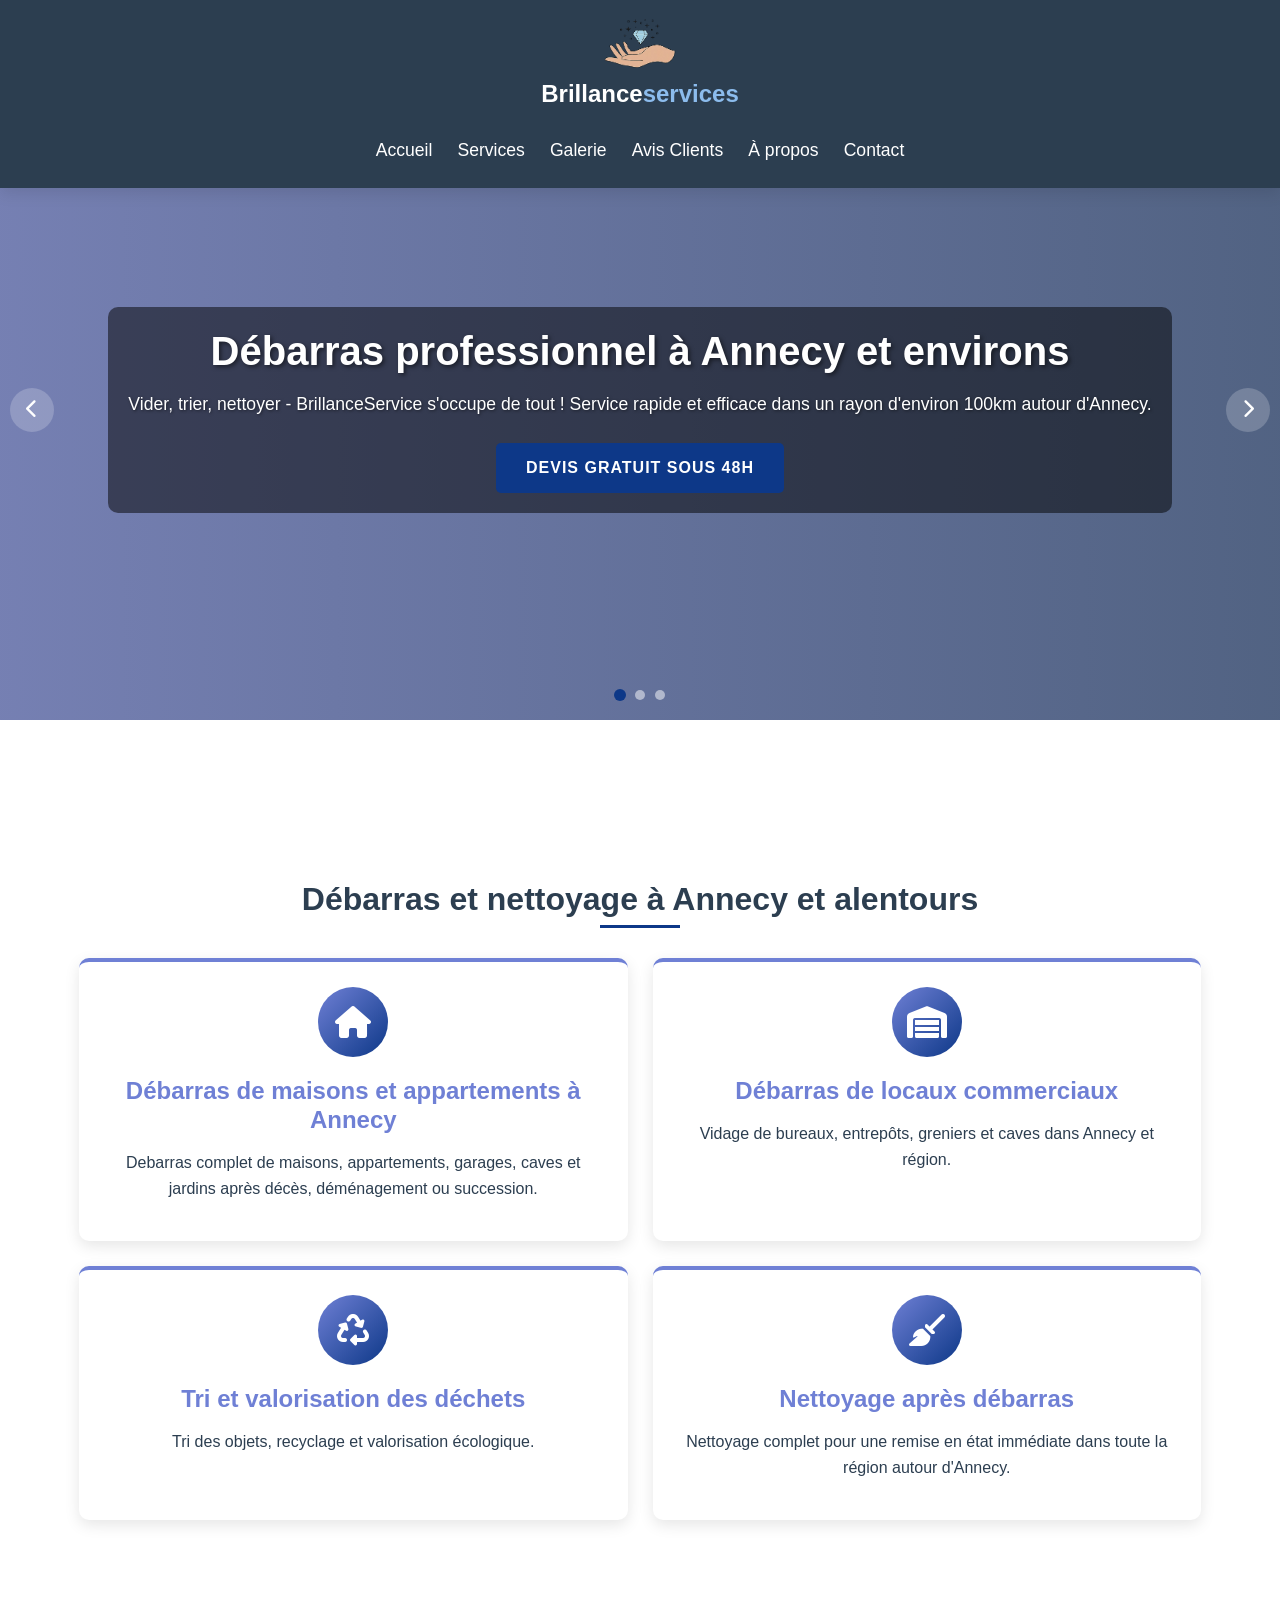
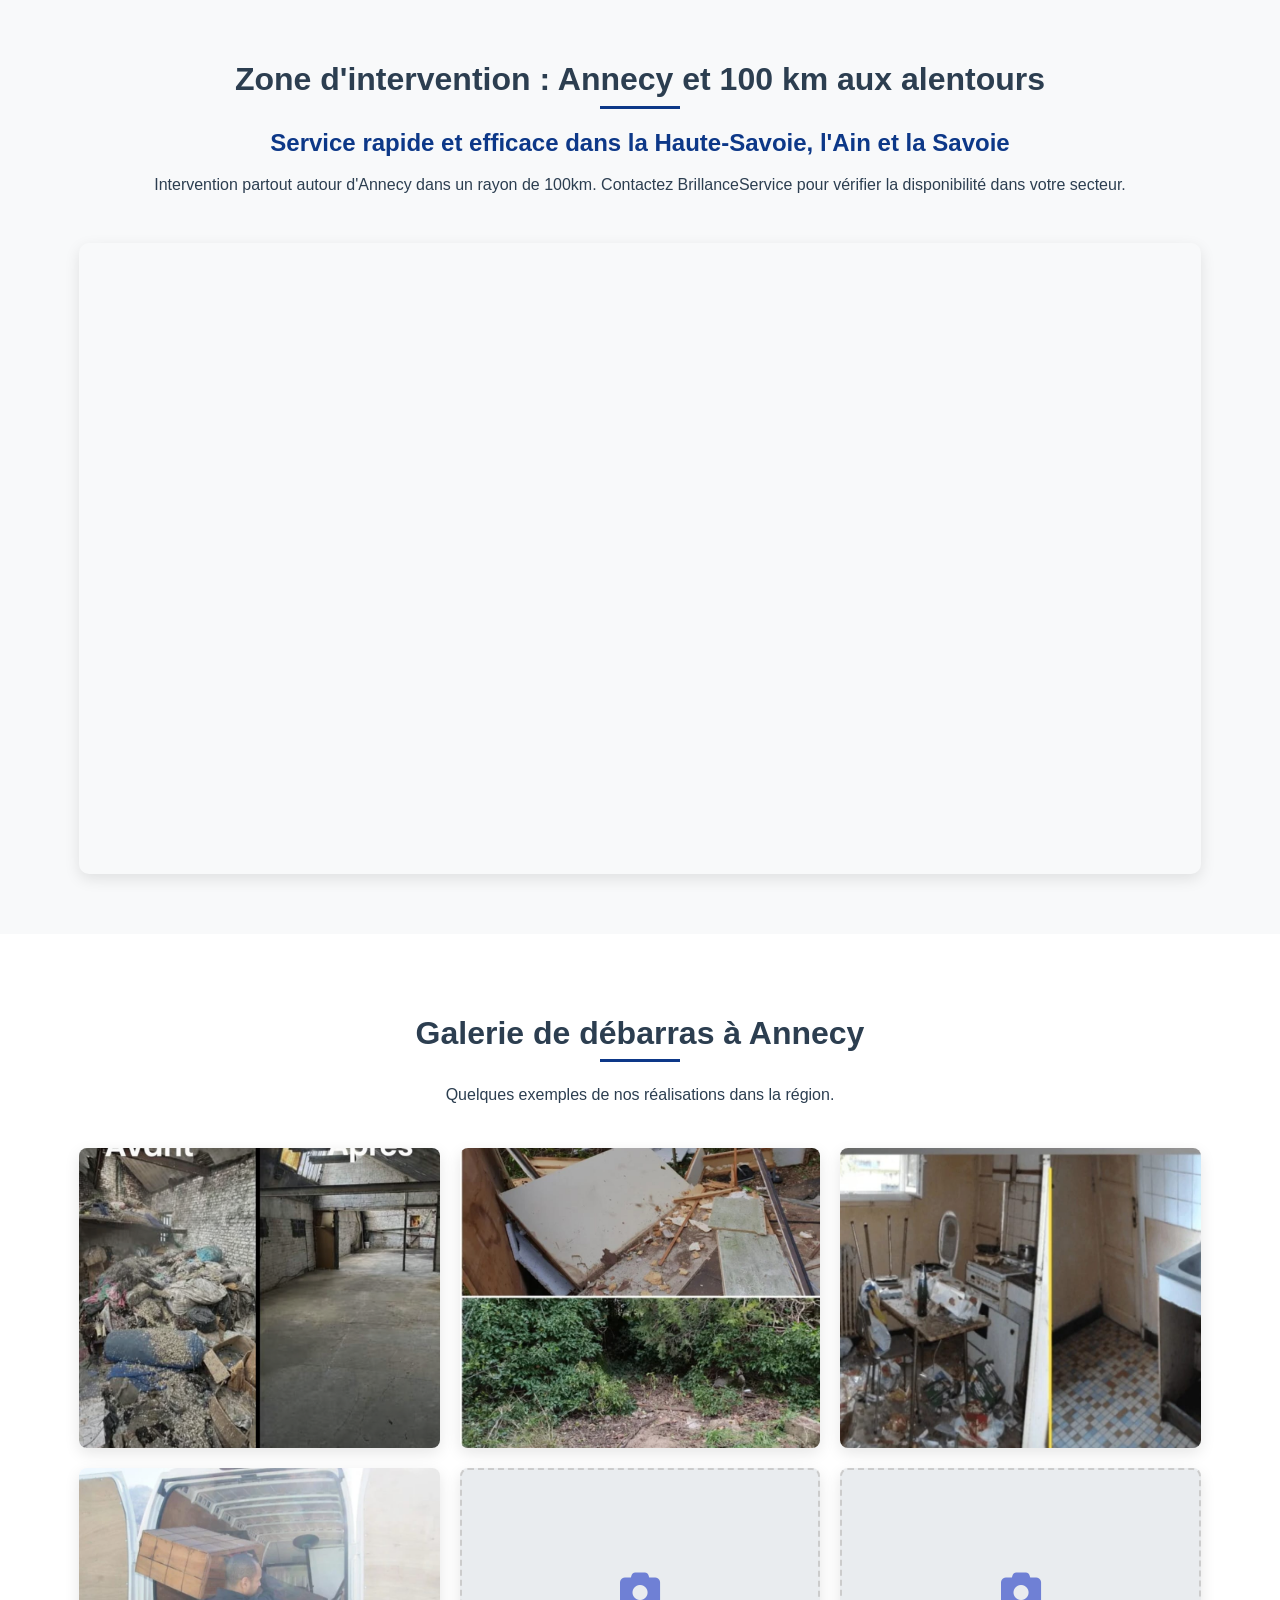
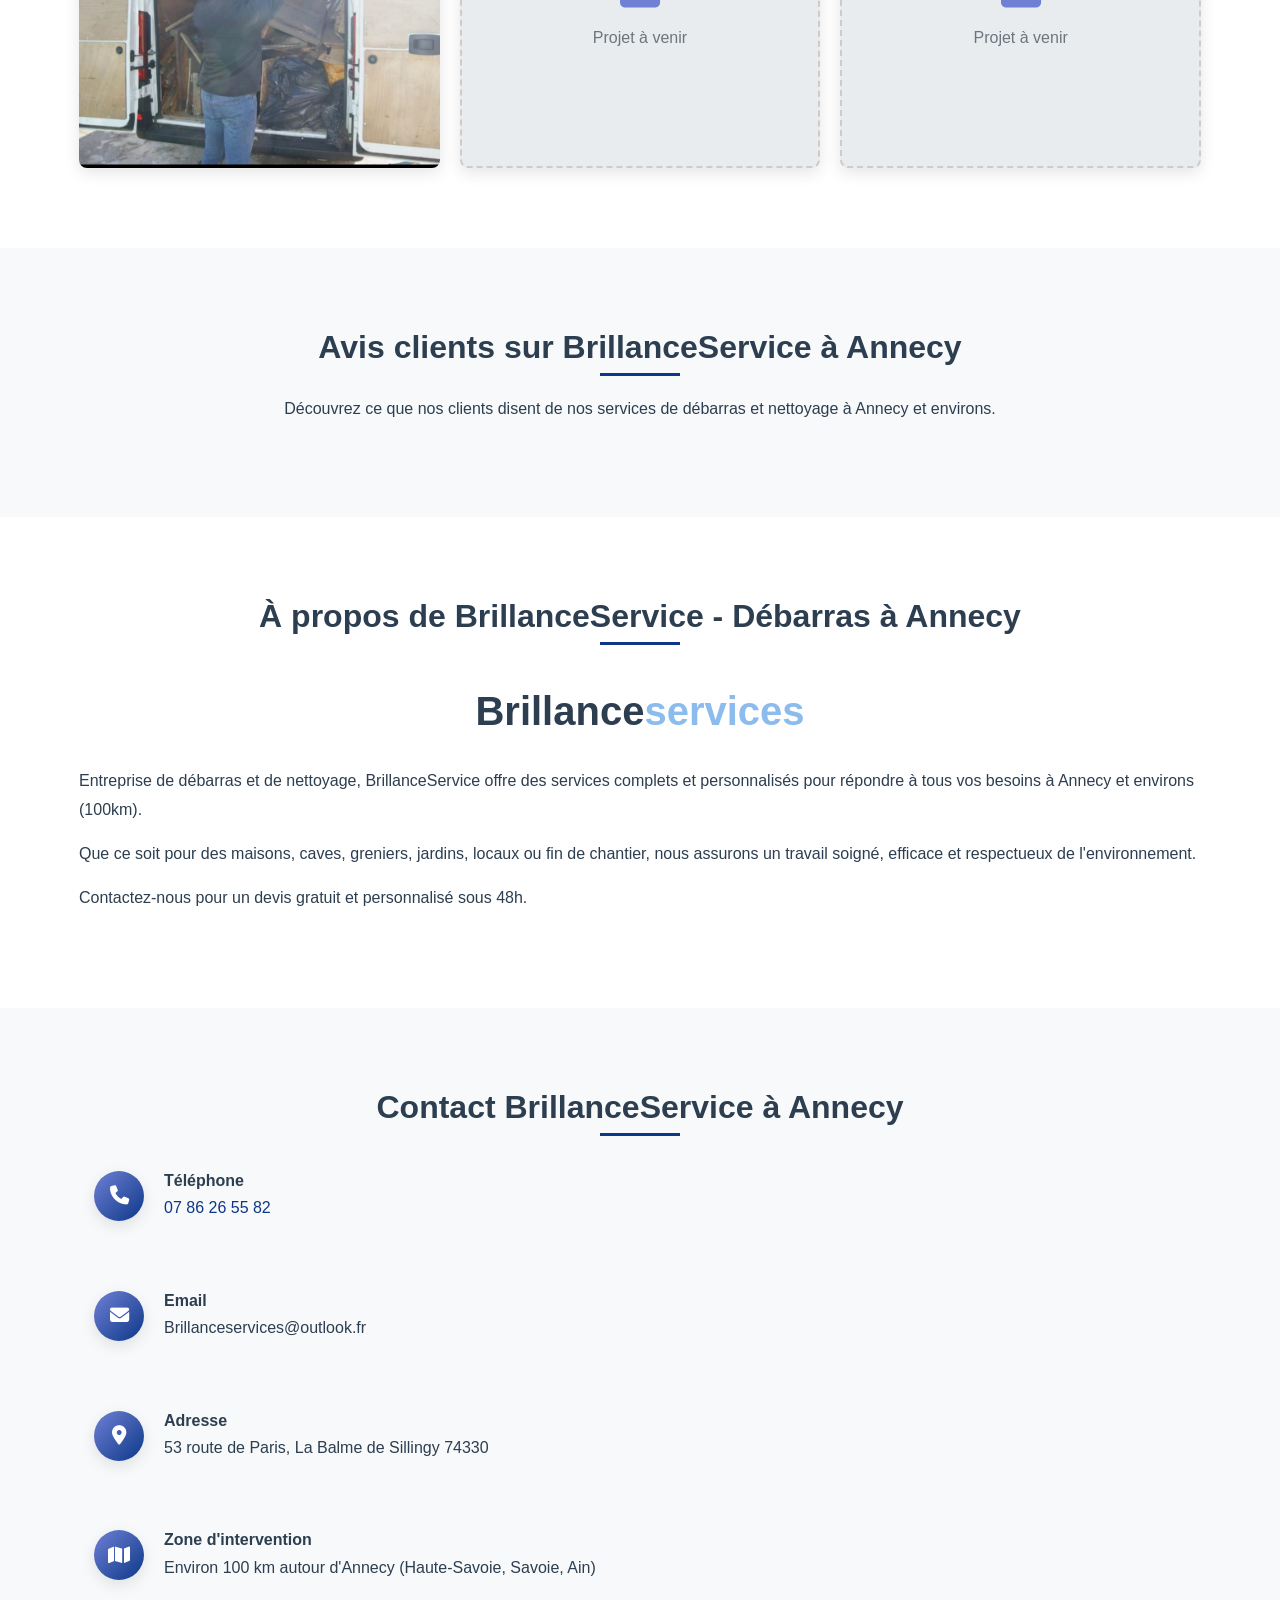
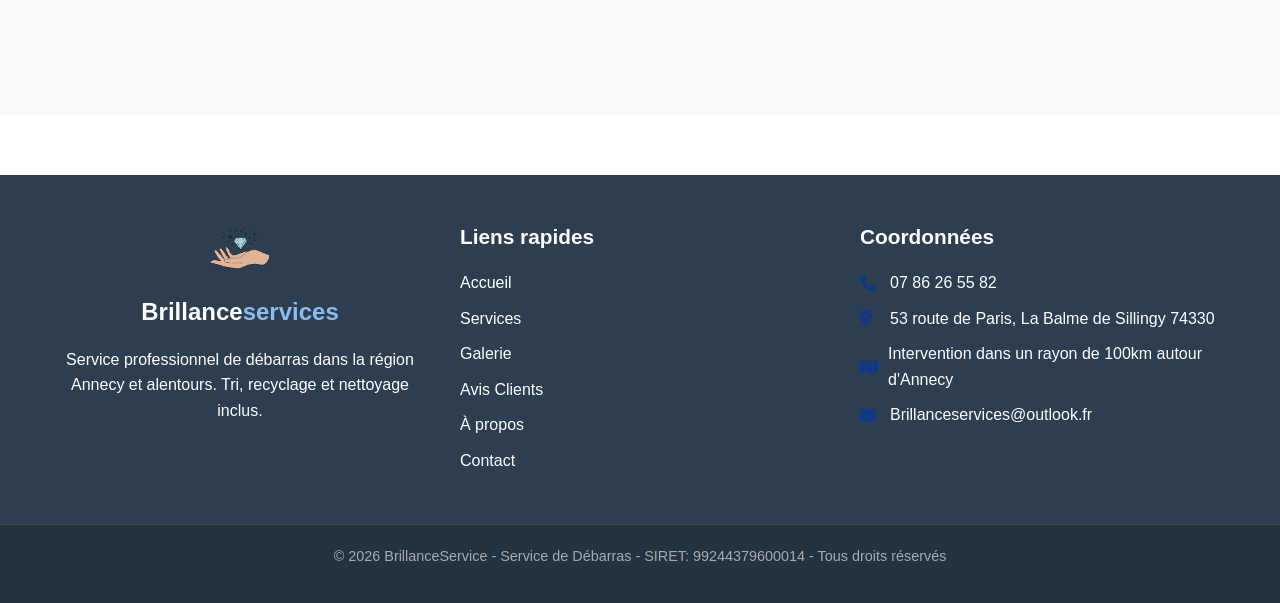
==== commit af11a7ae: "m" ====
--- a/index.html
+++ b/index.html
@@ -1,116 +1 @@
-<!DOCTYPE html>
-<html lang="fr">
-<head>
-<meta charset="UTF-8">
-<meta name="viewport" content="width=device-width, initial-scale=1.0">
-
-<title>Débarras Annecy – BrillanceService | Maison, Appartement, Cave</title>
-<meta name="description" content="Débarras professionnel à Annecy et alentours. Maisons, appartements, caves, locaux. Tri, recyclage et nettoyage inclus. Devis gratuit.">
-<meta name="robots" content="index, follow">
-<meta name="author" content="BrillanceService">
-
-<!-- Google Search Console -->
-<meta name="google-site-verification" content="VxBU3UWQzR1-PVqIVeTLMytpFd-eqfHt93peCM5ElvI">
-
-<!-- JSON-LD CORRIGÉ -->
-<script type="application/ld+json">
-{
-  "@context": "https://schema.org",
-  "@type": "LocalBusiness",
-  "name": "BrillanceService",
-  "image": "https://debarras-annecy.fr/image/logottt-removebg-preview.png",
-  "url": "https://debarras-annecy.fr",
-  "telephone": "0786265582",
-  "email": "Brillanceservices@outlook.fr",
-  "address": {
-    "@type": "PostalAddress",
-    "streetAddress": "53 route de Paris",
-    "addressLocality": "La Balme-de-Sillingy",
-    "postalCode": "74330",
-    "addressCountry": "FR"
-  },
-  "areaServed": "Annecy et 100 km alentours",
-  "description": "Entreprise de débarras à Annecy : maisons, appartements, caves, greniers, locaux professionnels. Service rapide, écologique et professionnel."
-}
-</script>
-
-<link rel="stylesheet" href="style.css">
-<link rel="stylesheet" href="https://cdnjs.cloudflare.com/ajax/libs/font-awesome/6.5.0/css/all.min.css">
-</head>
-
-<body>
-
-<header>
-  <div class="container">
-    <a href="/" class="logo">
-      <img src="image/logottt-removebg-preview.png" alt="Débarras Annecy BrillanceService">
-    </a>
-
-    <nav>
-      <a href="#services">Services</a>
-      <a href="#zones">Zones</a>
-      <a href="#contact">Contact</a>
-    </nav>
-  </div>
-</header>
-
-<!-- HERO -->
-<section class="hero">
-  <div class="hero-overlay"></div>
-  <div class="hero-content">
-    <h1>Débarras professionnel à Annecy</h1>
-    <p>Maison, appartement, cave, grenier, local professionnel</p>
-    <a href="#contact" class="btn">Devis gratuit</a>
-  </div>
-</section>
-
-<!-- SERVICES -->
-<section id="services" class="section">
-  <h2>Nos services de débarras à Annecy</h2>
-
-  <div class="cards">
-    <div class="card">
-      <i class="fa-solid fa-house"></i>
-      <h3>Débarras maison</h3>
-      <p>Succession, déménagement, vente, logement insalubre.</p>
-    </div>
-
-    <div class="card">
-      <i class="fa-solid fa-building"></i>
-      <h3>Débarras appartement</h3>
-      <p>Intervention rapide et discrète, tri et recyclage inclus.</p>
-    </div>
-
-    <div class="card">
-      <i class="fa-solid fa-box"></i>
-      <h3>Caves & greniers</h3>
-      <p>Videz les espaces encombrés sans effort.</p>
-    </div>
-  </div>
-</section>
-
-<!-- ZONES -->
-<section id="zones" class="section alt">
-  <h2>Zones d’intervention</h2>
-  <p>
-    Annecy, Annecy-le-Vieux, Seynod, Cran-Gevrier, Rumilly,
-    Aix-les-Bains, La Roche-sur-Foron, Haute-Savoie, Savoie, Ain.
-  </p>
-</section>
-
-<!-- CONTACT -->
-<section id="contact" class="section">
-  <h2>Contact & devis gratuit</h2>
-
-  <p><strong>Téléphone :</strong> <a href="tel:0786265582">07 86 26 55 82</a></p>
-  <p><strong>Email :</strong> <a href="mailto:Brillanceservices@outlook.fr">Brillanceservices@outlook.fr</a></p>
-
-  <p>Devis gratuit – intervention rapide – tri et recyclage responsables.</p>
-</section>
-
-<footer>
-  <p>© 2026 BrillanceService – Débarras Annecy</p>
-</footer>
-
-</body>
-</html>
+<!DOCTYPE html> <html lang="fr"> <head> <meta charset="UTF-8"> <meta name="viewport" content="width=device-width, initial-scale=1.0, maximum-scale=5.0"> <meta name="google-site-verification" content="VTiN5_Mg-azqRTrU09yuQFDwcpbZ2-EjSyQXZtZoKMQ" /> <title>Débarras Annecy - BrillanceService | Maisons, Appartements et Locaux</title> <meta name="description" content="BrillanceService - Débarras professionnel à Annecy et environs (100km). Videz maisons, appartements, caves et locaux. Tri, recyclage et nettoyage inclus. Devis gratuit sous 48h."> <meta name="keywords" content="débarras, Annecy, Haute-Savoie, Ain, Savoie, maisons, appartements, locaux, tri, recyclage, nettoyage"> <meta name="robots" content="index, follow"> <meta name="author" content="BrillanceService"> <script type="application/ld+json"> { "@context": "https://schema.org", "@type": "LocalBusiness", "name": "BrillanceService", "image": "https://debarras-annecy.fr/image/logottt-removebg-preview.png", "address": { "@type": "PostalAddress", "streetAddress": "53 route de Paris", "addressLocality": "La Balme de Sillingy", "postalCode": "74330", "addressCountry": "FR" }, "telephone": "0786265582", "email": "Brillanceservices@outlook.fr", "url": "https://keen-muffin-2d91c3.netlify.app/", "url": "https://debarras-annecy.fr", "url": "https://brillanceservice-annecy.fr", "url": "https://nettoyage-annecy74.fr", "areaServed": "Annecy et environs, rayon 100km", "description": "Débarras professionnel à Annecy et environs (100km). Videz maisons, appartements, caves et locaux. Tri, recyclage et nettoyage inclus." } </script> <!-- Styles et polices --> <link rel="stylesheet" href="https://cdnjs.cloudflare.com/ajax/libs/font-awesome/6.4.0/css/all.min.css"> <link rel="stylesheet" href="style.css"> </head> <body> <header> <div class="container"> <div class="header-top"> <div class="logo-container"> <a href="#" class="logo"> <img src="image/logottt-removebg-preview.png" alt="Logo BrillanceService - Débarras Annecy" class="logo-img"> <div class="logo-text-container"> <span class="logo-text">Brillance<span class="logo-highlight">services</span></span> </div> </a> </div> <button class="mobile-menu-btn" id="mobileMenuBtn"> <i class="fas fa-bars"></i> </button> </div> <nav> <ul id="navMenu"> <li><a href="#accueil">Accueil</a></li> <li><a href="#services">Services</a></li> <li><a href="#galerie">Galerie</a></li> <li><a href="#avis">Avis Clients</a></li> <li><a href="#apropos">À propos</a></li> <li><a href="#contact">Contact</a></li> </ul> </nav> </div> </header> <section class="hero" id="accueil"> <div class="carousel-container"> <div class="carousel-slides"> <div class="slide active"> <div class="slide-content"> <h1>Débarras professionnel à Annecy et environs</h1> <p>Vider, trier, nettoyer - BrillanceService s'occupe de tout ! Service rapide et efficace dans un rayon d'environ 100km autour d'Annecy.</p> <a href="#contact" class="btn">Devis gratuit sous 48h</a> </div> <div class="slide-overlay"></div> </div> <div class="slide"> <div class="slide-content"> <h1>Débarras complet de maisons et appartements</h1> <p>Debarras de maisons, appartements, caves et greniers après décès, déménagement ou succession, dans Annecy et alentours.</p> <a href="#services" class="btn">Nos services</a> </div> <div class="slide-overlay"></div> </div> <div class="slide"> <div class="slide-content"> <h1>Recyclage et décheterie professionnelle</h1> <p>Tri, recyclage et valorisation des déchets - une approche écologique et responsable dans toute la Haute-Savoie et régions voisines.</p> <a href="#apropos" class="btn">En savoir plus</a> </div> <div class="slide-overlay"></div> </div> </div> <div class="carousel-controls"> <button class="carousel-btn prev-btn"> <i class="fas fa-chevron-left"></i> </button> <button class="carousel-btn next-btn"> <i class="fas fa-chevron-right"></i> </button> </div> <div class="carousel-dots"> <span class="dot active" data-slide="0"></span> <span class="dot" data-slide="1"></span> <span class="dot" data-slide="2"></span> </div> </div> </section> <section id="services"> <div class="container"> <h2>Débarras et nettoyage à Annecy et alentours</h2> <div class="services-grid"> <div class="service-card"> <div class="service-icon"> <i class="fas fa-home"></i> </div> <h3>Débarras de maisons et appartements à Annecy</h3> <p>Debarras complet de maisons, appartements, garages, caves et jardins après décès, déménagement ou succession.</p> </div> <div class="service-card"> <div class="service-icon"> <i class="fas fa-warehouse"></i> </div> <h3>Débarras de locaux commerciaux</h3> <p>Vidage de bureaux, entrepôts, greniers et caves dans Annecy et région.</p> </div> <div class="service-card"> <div class="service-icon"> <i class="fas fa-recycle"></i> </div> <h3>Tri et valorisation des déchets</h3> <p>Tri des objets, recyclage et valorisation écologique.</p> </div> <div class="service-card"> <div class="service-icon"> <i class="fas fa-broom"></i> </div> <h3>Nettoyage après débarras</h3> <p>Nettoyage complet pour une remise en état immédiate dans toute la région autour d'Annecy.</p> </div> </div> </div> </section> <section class="section-light" id="localisation"> <div class="container"> <h2>Zone d'intervention : Annecy et 100 km aux alentours</h2> <div class="localisation-content"> <div class="localisation-text"> <h3>Service rapide et efficace dans la Haute-Savoie, l'Ain et la Savoie</h3> <p>Intervention partout autour d'Annecy dans un rayon de 100km. Contactez BrillanceService pour vérifier la disponibilité dans votre secteur.</p> </div> <div class="map-container"> <div class="map-responsive"> <iframe src="https://www.google.com/maps/d/u/0/embed?mid=1UJ1akhhCiv0XfWdroDjgq-IiXvp56HU&ehbc=2E312F&noprof=1" title="Carte de la zone d'intervention autour d'Annecy" allowfullscreen> </iframe> </div> </div> </div> </div> </section> <section id="galerie"> <div class="container"> <h2>Galerie de débarras à Annecy</h2> <p class="text-center">Quelques exemples de nos réalisations dans la région.</p> <div class="gallery-grid"> <div class="gallery-item"> <img src="image/ChatGPT Image 16 janv. 2026, 15_18_04.png" alt="Débarras maison Annecy - BrillanceService" loading="lazy"> </div> <div class="gallery-item"> <img src="image/WhatsApp Image 2027-01-15 at 16.42.04.jpeg" alt="Débarras appartement Annecy - BrillanceService" loading="lazy"> </div> <div class="gallery-item"> <img src="image/WhatsApp Image 2028-01-15 at 16.42.04.jpeg" alt="Débarras locaux Annecy - BrillanceService" loading="lazy"> </div> <div class="gallery-item"> <img src="image/WhatsApp Image 2029-01-15 at 16.42.04.jpeg" alt="Débarras garage Annecy - BrillanceService" loading="lazy"> </div> <div class="gallery-item gallery-placeholder"> <i class="fas fa-camera"></i> <p>Projet à venir</p> </div> <div class="gallery-item gallery-placeholder"> <i class="fas fa-camera"></i> <p>Projet à venir</p> </div> </div> </div> </section> <section class="section-light" id="avis"> <div class="container"> <h2>Avis clients sur BrillanceService à Annecy</h2> <div class="text-center"> <p>Découvrez ce que nos clients disent de nos services de débarras et nettoyage à Annecy et environs.</p> </div> </section> <section id="apropos"> <div class="container"> <h2>À propos de BrillanceService - Débarras à Annecy</h2> <div class="about-content"> <div class="about-text"> <div class="logo-text-container"> <span class="logo-text2">Brillance<span class="logo-highlight">services</span></span> </div> <p>Entreprise de débarras et de nettoyage, BrillanceService offre des services complets et personnalisés pour répondre à tous vos besoins à Annecy et environs (100km).</p> <p>Que ce soit pour des maisons, caves, greniers, jardins, locaux ou fin de chantier, nous assurons un travail soigné, efficace et respectueux de l'environnement.</p> <p>Contactez-nous pour un devis gratuit et personnalisé sous 48h.</p> </div> </div> </div> </section> <section class="section-light" id="contact"> <div class="container"> <h2>Contact BrillanceService à Annecy</h2> <div class="contact-item"> <div class="contact-icon"><i class="fas fa-phone"></i></div> <div class="contact-text"> <h4>Téléphone</h4> <p><a href="tel:0786265582">07 86 26 55 82</a></p> </div> </div> <div class="contact-item"> <div class="contact-icon"><i class="fas fa-envelope"></i></div> <div class="contact-text"> <h4>Email</h4> <p>Brillanceservices@outlook.fr</p> </div> </div> <div class="contact-item"> <div class="contact-icon"><i class="fas fa-map-marker-alt"></i></div> <div class="contact-text"> <h4>Adresse</h4> <p>53 route de Paris, La Balme de Sillingy 74330</p> </div> </div> <div class="contact-item"> <div class="contact-icon"><i class="fas fa-map"></i></div> <div class="contact-text"> <h4>Zone d'intervention</h4> <p>Environ 100 km autour d'Annecy (Haute-Savoie, Savoie, Ain)</p> </div> </div> </div> </section> <footer> <div class="footer-content"> <div class="footer-about"> <div class="logo"> <img src="image/logottt-removebg-preview.png" alt="Logo BrillanceService - Débarras Annecy" class="logo-img"> <span class="logo-text">Brillance<span class="logo-highlight">services</span></span> </div> <p>Service professionnel de débarras dans la région Annecy et alentours. Tri, recyclage et nettoyage inclus.</p> </div> <div class="footer-links"> <h3>Liens rapides</h3> <ul> <li><a href="#accueil">Accueil</a></li> <li><a href="#services">Services</a></li> <li><a href="#galerie">Galerie</a></li> <li><a href="#avis">Avis Clients</a></li> <li><a href="#apropos">À propos</a></li> <li><a href="#contact">Contact</a></li> </ul> </div> <div class="footer-contact"> <h3>Coordonnées</h3> <p><i class="fas fa-phone"></i> 07 86 26 55 82</p> <p><i class="fas fa-map-marker-alt"></i> 53 route de Paris, La Balme de Sillingy 74330</p> <p><i class="fas fa-map"></i> Intervention dans un rayon de 100km autour d'Annecy</p> <p><i class="fas fa-envelope"></i> Brillanceservices@outlook.fr</p> </div> </div> <div class="copyright"> <p>&copy; 2026 BrillanceService - Service de Débarras - SIRET: 99244379600014 - Tous droits réservés</p> </div> </footer> <script src="script.js"></script> </body> </html>
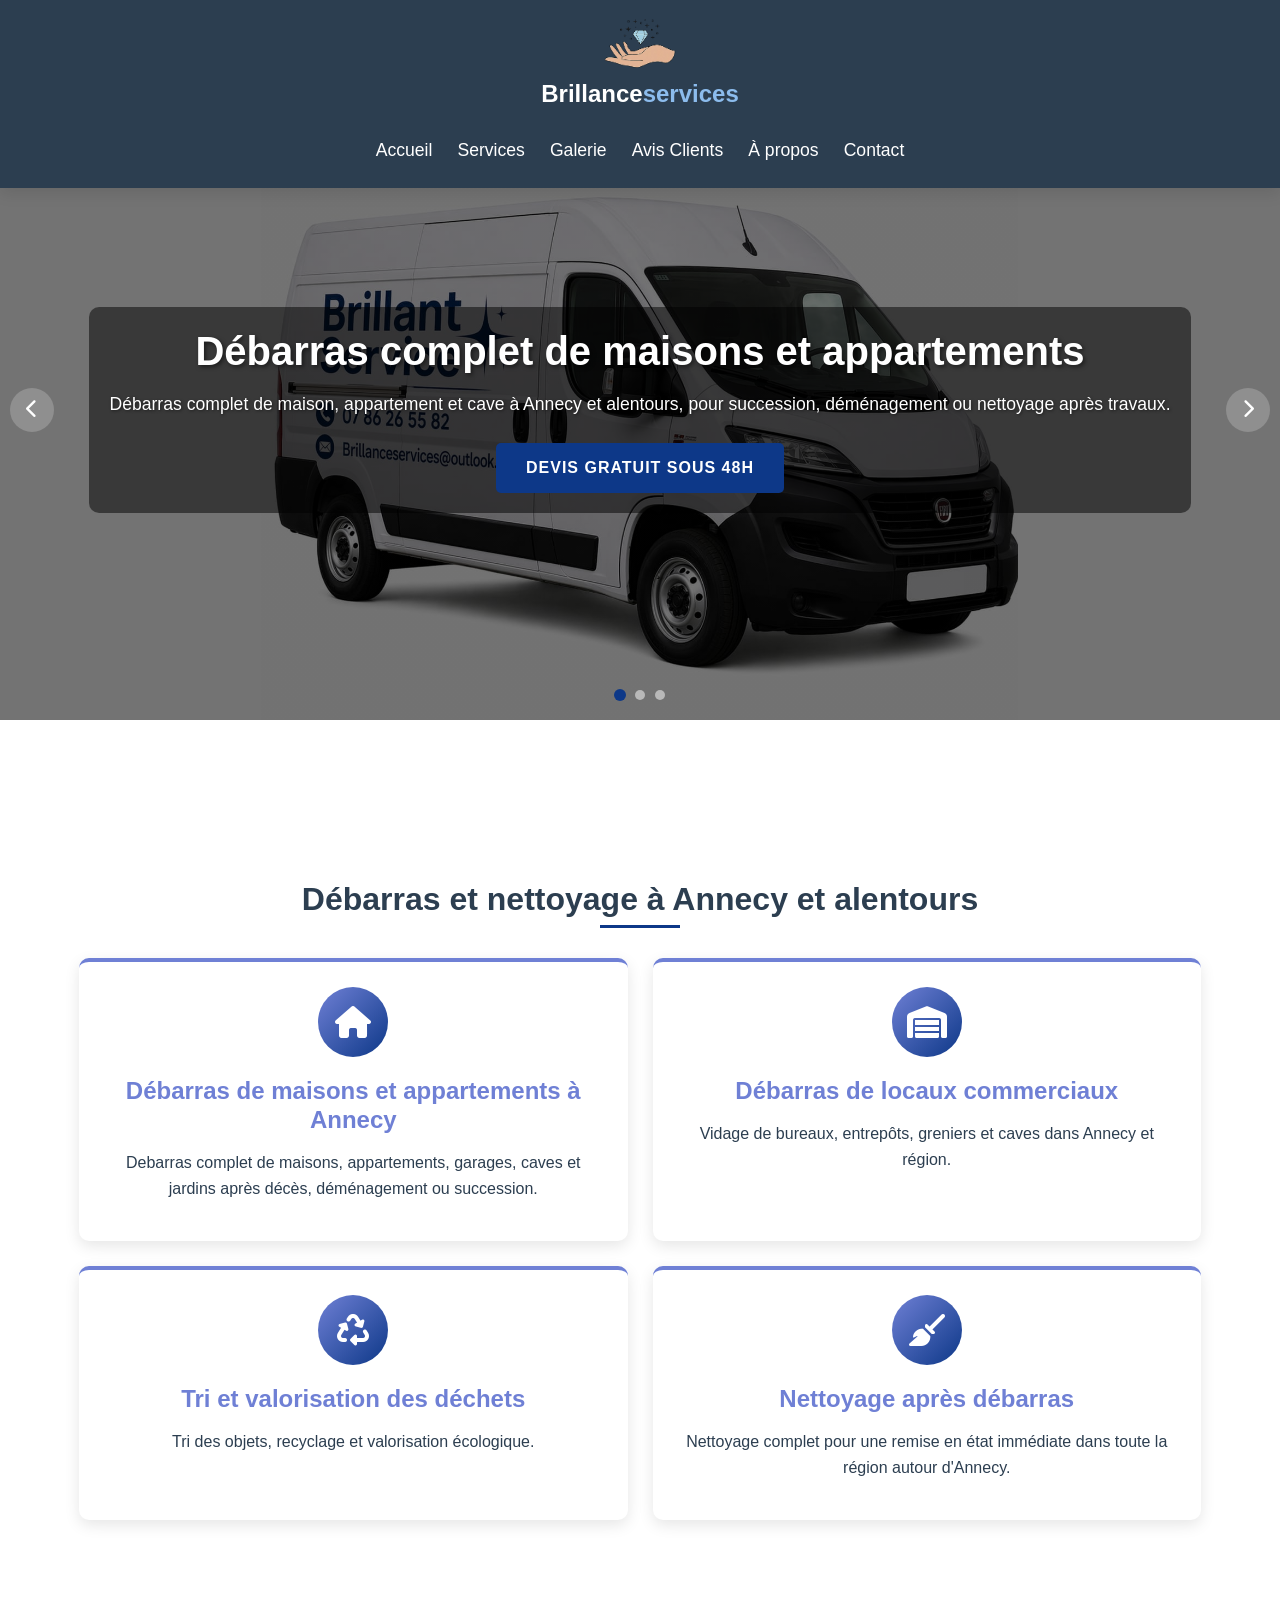
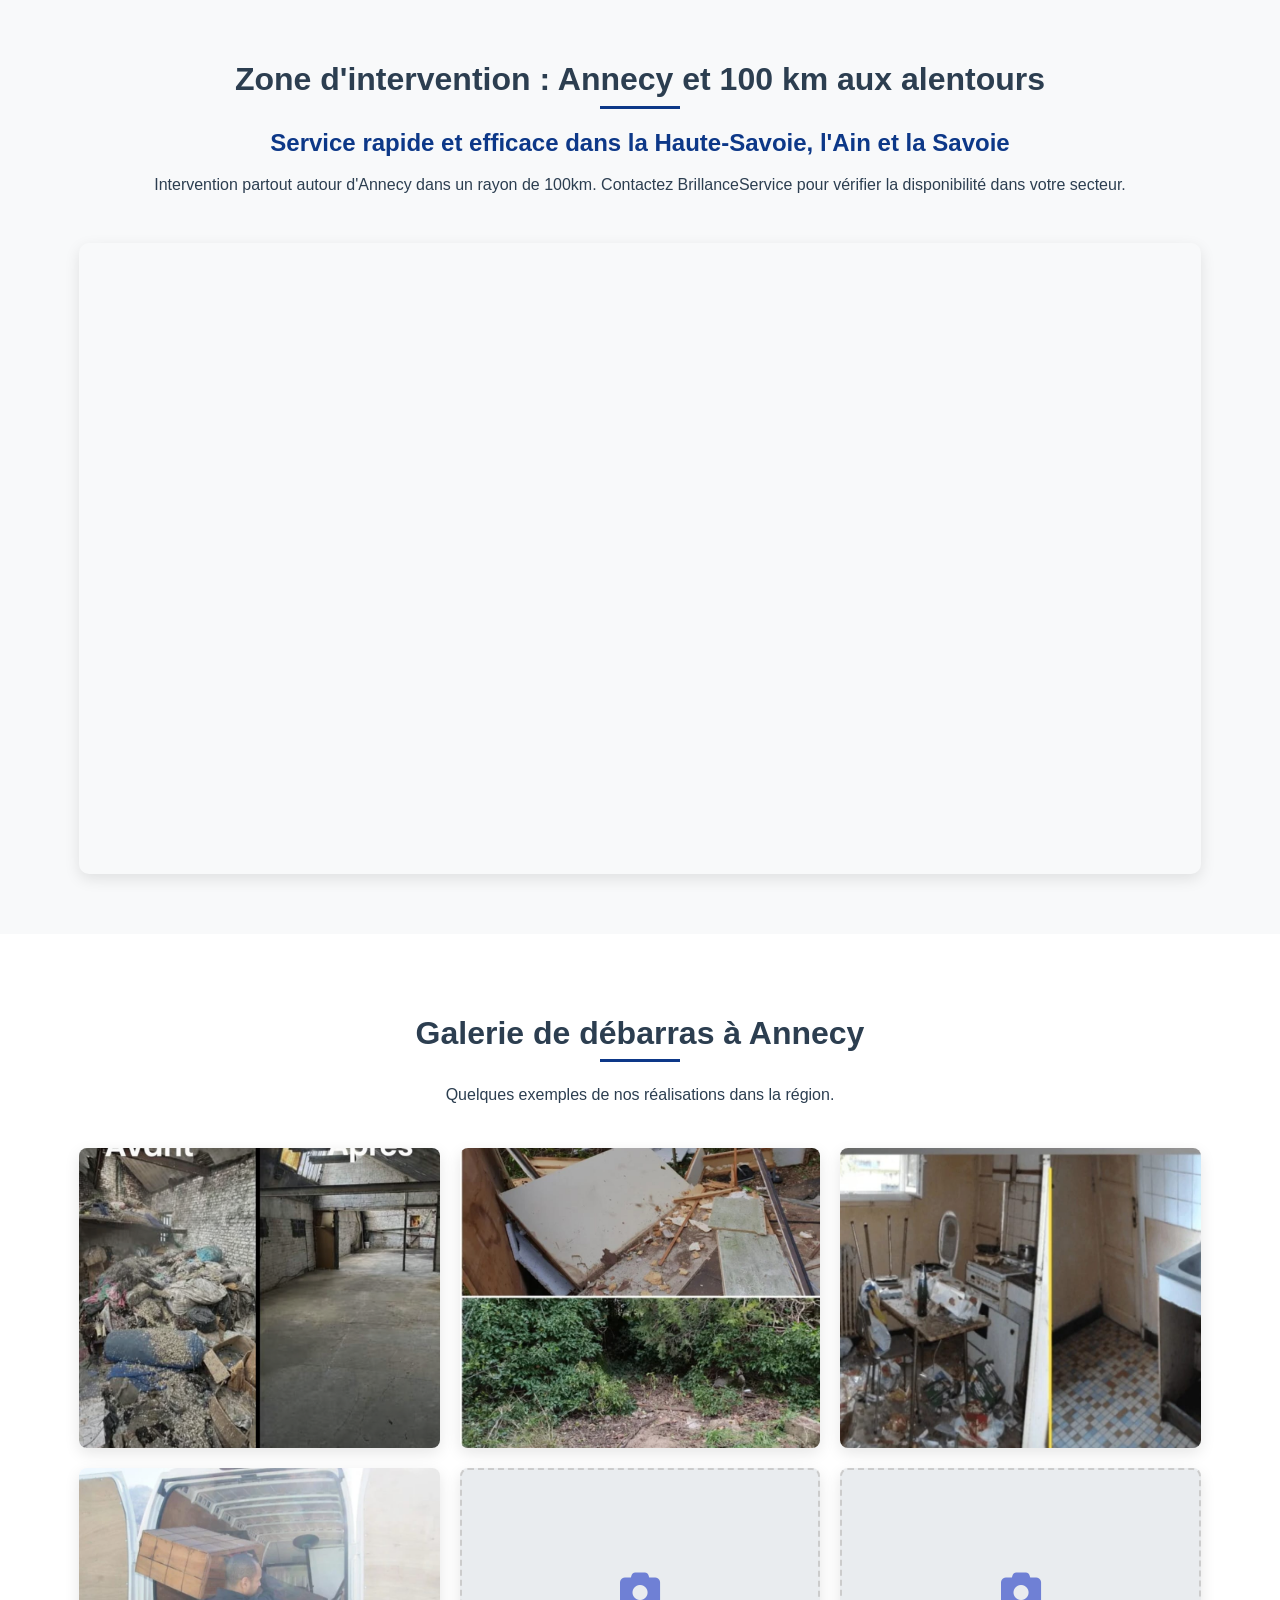
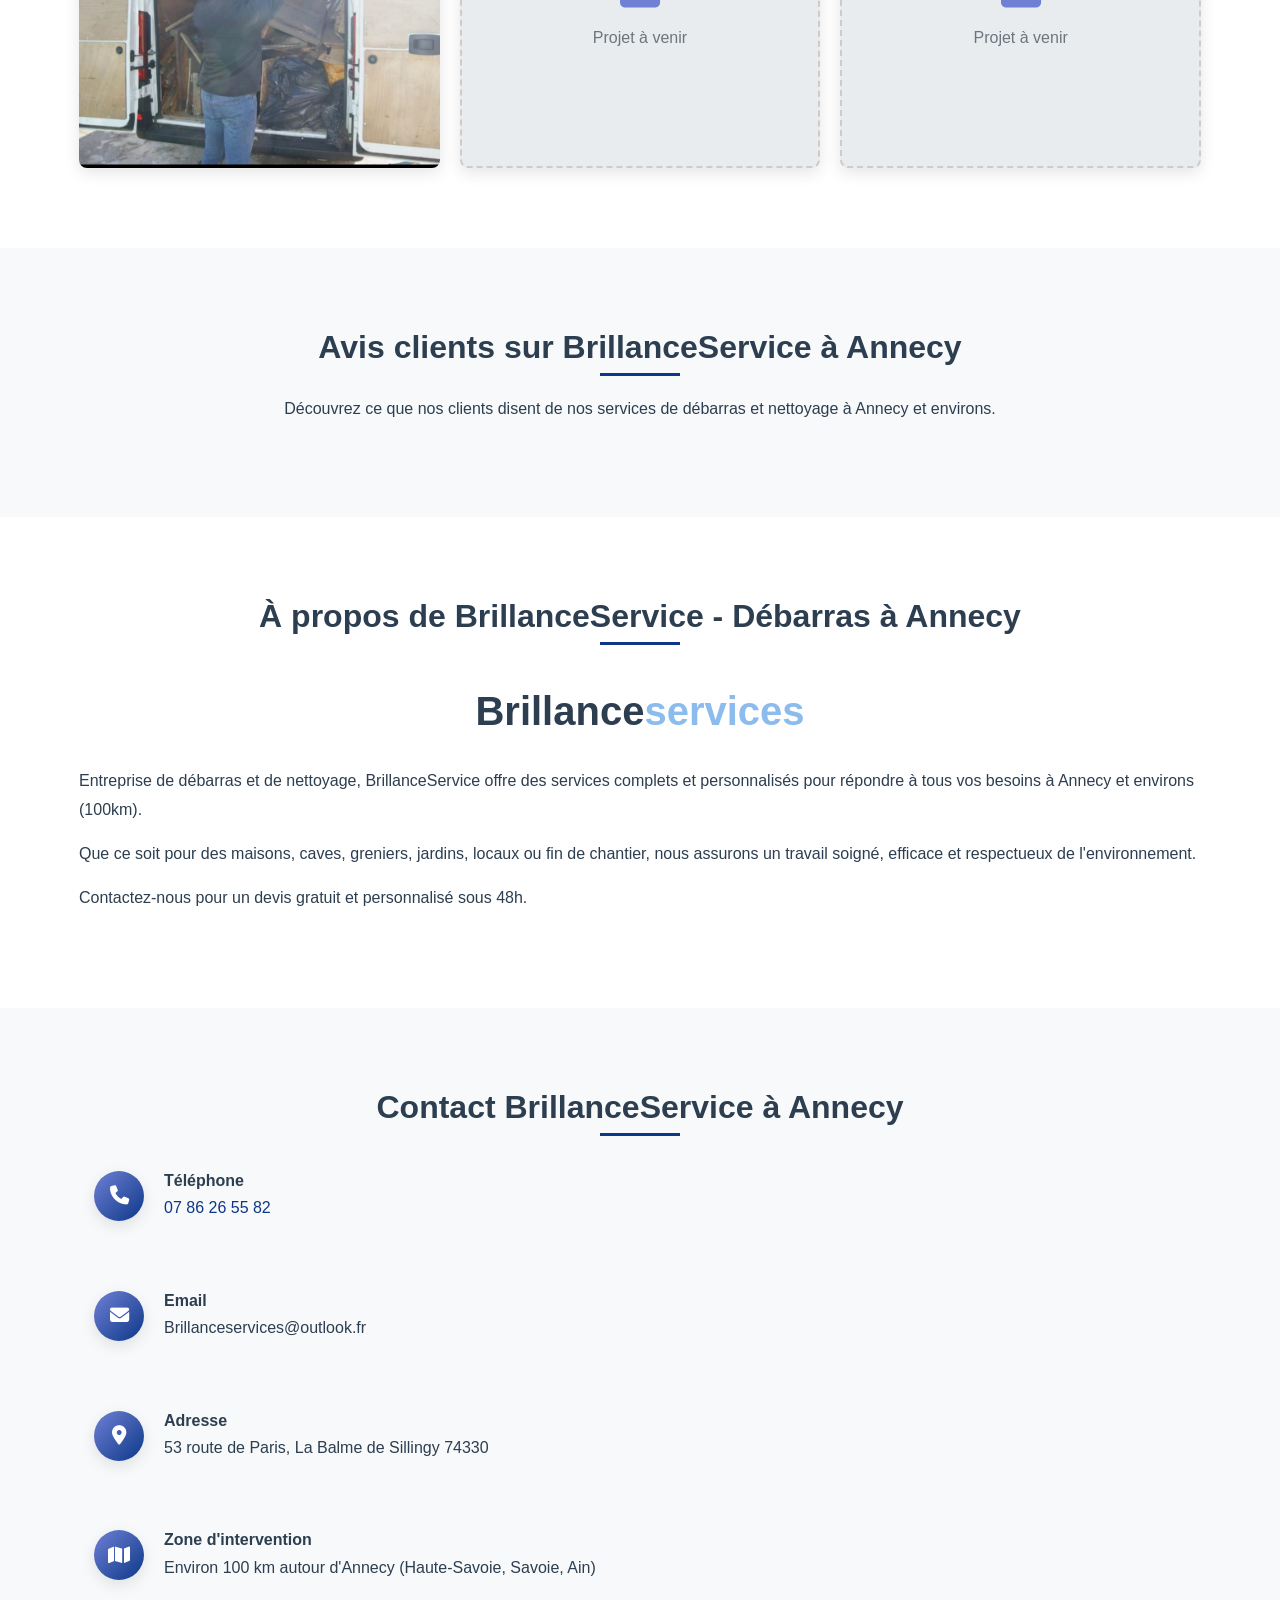
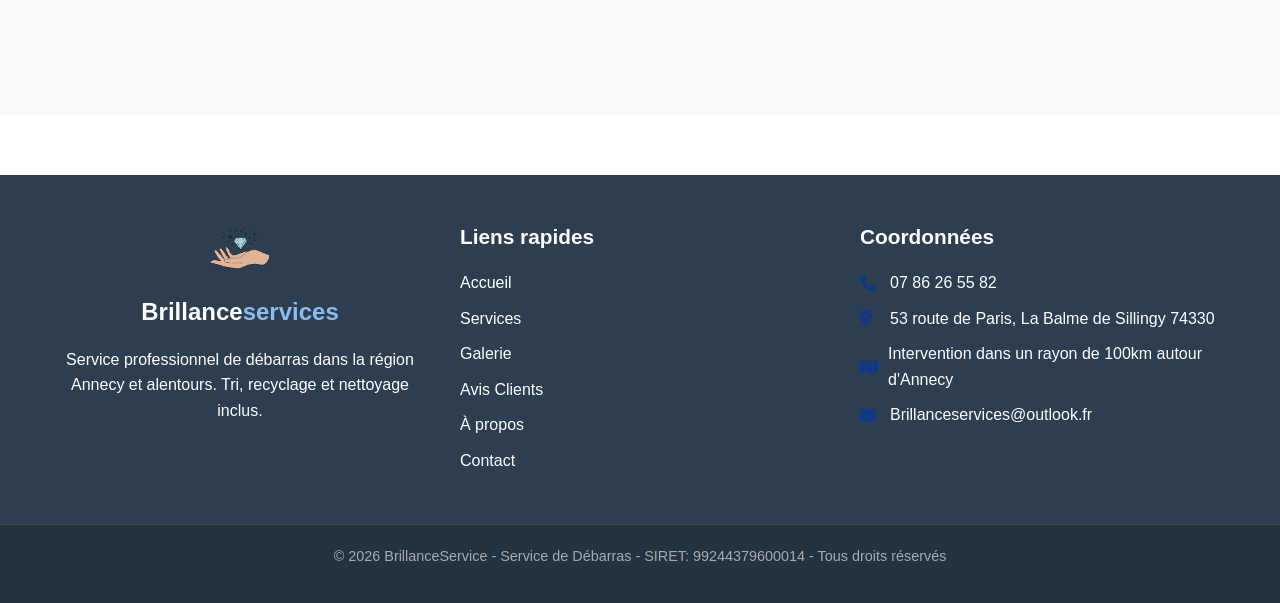
==== commit fa4f55cc: "m" ====
--- a/index.html
+++ b/index.html
@@ -1 +1,339 @@
-<!DOCTYPE html> <html lang="fr"> <head> <meta charset="UTF-8"> <meta name="viewport" content="width=device-width, initial-scale=1.0, maximum-scale=5.0"> <meta name="google-site-verification" content="VTiN5_Mg-azqRTrU09yuQFDwcpbZ2-EjSyQXZtZoKMQ" /> <title>Débarras Annecy - BrillanceService | Maisons, Appartements et Locaux</title> <meta name="description" content="BrillanceService - Débarras professionnel à Annecy et environs (100km). Videz maisons, appartements, caves et locaux. Tri, recyclage et nettoyage inclus. Devis gratuit sous 48h."> <meta name="keywords" content="débarras, Annecy, Haute-Savoie, Ain, Savoie, maisons, appartements, locaux, tri, recyclage, nettoyage"> <meta name="robots" content="index, follow"> <meta name="author" content="BrillanceService"> <script type="application/ld+json"> { "@context": "https://schema.org", "@type": "LocalBusiness", "name": "BrillanceService", "image": "https://debarras-annecy.fr/image/logottt-removebg-preview.png", "address": { "@type": "PostalAddress", "streetAddress": "53 route de Paris", "addressLocality": "La Balme de Sillingy", "postalCode": "74330", "addressCountry": "FR" }, "telephone": "0786265582", "email": "Brillanceservices@outlook.fr", "url": "https://keen-muffin-2d91c3.netlify.app/", "url": "https://debarras-annecy.fr", "url": "https://brillanceservice-annecy.fr", "url": "https://nettoyage-annecy74.fr", "areaServed": "Annecy et environs, rayon 100km", "description": "Débarras professionnel à Annecy et environs (100km). Videz maisons, appartements, caves et locaux. Tri, recyclage et nettoyage inclus." } </script> <!-- Styles et polices --> <link rel="stylesheet" href="https://cdnjs.cloudflare.com/ajax/libs/font-awesome/6.4.0/css/all.min.css"> <link rel="stylesheet" href="style.css"> </head> <body> <header> <div class="container"> <div class="header-top"> <div class="logo-container"> <a href="#" class="logo"> <img src="image/logottt-removebg-preview.png" alt="Logo BrillanceService - Débarras Annecy" class="logo-img"> <div class="logo-text-container"> <span class="logo-text">Brillance<span class="logo-highlight">services</span></span> </div> </a> </div> <button class="mobile-menu-btn" id="mobileMenuBtn"> <i class="fas fa-bars"></i> </button> </div> <nav> <ul id="navMenu"> <li><a href="#accueil">Accueil</a></li> <li><a href="#services">Services</a></li> <li><a href="#galerie">Galerie</a></li> <li><a href="#avis">Avis Clients</a></li> <li><a href="#apropos">À propos</a></li> <li><a href="#contact">Contact</a></li> </ul> </nav> </div> </header> <section class="hero" id="accueil"> <div class="carousel-container"> <div class="carousel-slides"> <div class="slide active"> <div class="slide-content"> <h1>Débarras professionnel à Annecy et environs</h1> <p>Vider, trier, nettoyer - BrillanceService s'occupe de tout ! Service rapide et efficace dans un rayon d'environ 100km autour d'Annecy.</p> <a href="#contact" class="btn">Devis gratuit sous 48h</a> </div> <div class="slide-overlay"></div> </div> <div class="slide"> <div class="slide-content"> <h1>Débarras complet de maisons et appartements</h1> <p>Debarras de maisons, appartements, caves et greniers après décès, déménagement ou succession, dans Annecy et alentours.</p> <a href="#services" class="btn">Nos services</a> </div> <div class="slide-overlay"></div> </div> <div class="slide"> <div class="slide-content"> <h1>Recyclage et décheterie professionnelle</h1> <p>Tri, recyclage et valorisation des déchets - une approche écologique et responsable dans toute la Haute-Savoie et régions voisines.</p> <a href="#apropos" class="btn">En savoir plus</a> </div> <div class="slide-overlay"></div> </div> </div> <div class="carousel-controls"> <button class="carousel-btn prev-btn"> <i class="fas fa-chevron-left"></i> </button> <button class="carousel-btn next-btn"> <i class="fas fa-chevron-right"></i> </button> </div> <div class="carousel-dots"> <span class="dot active" data-slide="0"></span> <span class="dot" data-slide="1"></span> <span class="dot" data-slide="2"></span> </div> </div> </section> <section id="services"> <div class="container"> <h2>Débarras et nettoyage à Annecy et alentours</h2> <div class="services-grid"> <div class="service-card"> <div class="service-icon"> <i class="fas fa-home"></i> </div> <h3>Débarras de maisons et appartements à Annecy</h3> <p>Debarras complet de maisons, appartements, garages, caves et jardins après décès, déménagement ou succession.</p> </div> <div class="service-card"> <div class="service-icon"> <i class="fas fa-warehouse"></i> </div> <h3>Débarras de locaux commerciaux</h3> <p>Vidage de bureaux, entrepôts, greniers et caves dans Annecy et région.</p> </div> <div class="service-card"> <div class="service-icon"> <i class="fas fa-recycle"></i> </div> <h3>Tri et valorisation des déchets</h3> <p>Tri des objets, recyclage et valorisation écologique.</p> </div> <div class="service-card"> <div class="service-icon"> <i class="fas fa-broom"></i> </div> <h3>Nettoyage après débarras</h3> <p>Nettoyage complet pour une remise en état immédiate dans toute la région autour d'Annecy.</p> </div> </div> </div> </section> <section class="section-light" id="localisation"> <div class="container"> <h2>Zone d'intervention : Annecy et 100 km aux alentours</h2> <div class="localisation-content"> <div class="localisation-text"> <h3>Service rapide et efficace dans la Haute-Savoie, l'Ain et la Savoie</h3> <p>Intervention partout autour d'Annecy dans un rayon de 100km. Contactez BrillanceService pour vérifier la disponibilité dans votre secteur.</p> </div> <div class="map-container"> <div class="map-responsive"> <iframe src="https://www.google.com/maps/d/u/0/embed?mid=1UJ1akhhCiv0XfWdroDjgq-IiXvp56HU&ehbc=2E312F&noprof=1" title="Carte de la zone d'intervention autour d'Annecy" allowfullscreen> </iframe> </div> </div> </div> </div> </section> <section id="galerie"> <div class="container"> <h2>Galerie de débarras à Annecy</h2> <p class="text-center">Quelques exemples de nos réalisations dans la région.</p> <div class="gallery-grid"> <div class="gallery-item"> <img src="image/ChatGPT Image 16 janv. 2026, 15_18_04.png" alt="Débarras maison Annecy - BrillanceService" loading="lazy"> </div> <div class="gallery-item"> <img src="image/WhatsApp Image 2027-01-15 at 16.42.04.jpeg" alt="Débarras appartement Annecy - BrillanceService" loading="lazy"> </div> <div class="gallery-item"> <img src="image/WhatsApp Image 2028-01-15 at 16.42.04.jpeg" alt="Débarras locaux Annecy - BrillanceService" loading="lazy"> </div> <div class="gallery-item"> <img src="image/WhatsApp Image 2029-01-15 at 16.42.04.jpeg" alt="Débarras garage Annecy - BrillanceService" loading="lazy"> </div> <div class="gallery-item gallery-placeholder"> <i class="fas fa-camera"></i> <p>Projet à venir</p> </div> <div class="gallery-item gallery-placeholder"> <i class="fas fa-camera"></i> <p>Projet à venir</p> </div> </div> </div> </section> <section class="section-light" id="avis"> <div class="container"> <h2>Avis clients sur BrillanceService à Annecy</h2> <div class="text-center"> <p>Découvrez ce que nos clients disent de nos services de débarras et nettoyage à Annecy et environs.</p> </div> </section> <section id="apropos"> <div class="container"> <h2>À propos de BrillanceService - Débarras à Annecy</h2> <div class="about-content"> <div class="about-text"> <div class="logo-text-container"> <span class="logo-text2">Brillance<span class="logo-highlight">services</span></span> </div> <p>Entreprise de débarras et de nettoyage, BrillanceService offre des services complets et personnalisés pour répondre à tous vos besoins à Annecy et environs (100km).</p> <p>Que ce soit pour des maisons, caves, greniers, jardins, locaux ou fin de chantier, nous assurons un travail soigné, efficace et respectueux de l'environnement.</p> <p>Contactez-nous pour un devis gratuit et personnalisé sous 48h.</p> </div> </div> </div> </section> <section class="section-light" id="contact"> <div class="container"> <h2>Contact BrillanceService à Annecy</h2> <div class="contact-item"> <div class="contact-icon"><i class="fas fa-phone"></i></div> <div class="contact-text"> <h4>Téléphone</h4> <p><a href="tel:0786265582">07 86 26 55 82</a></p> </div> </div> <div class="contact-item"> <div class="contact-icon"><i class="fas fa-envelope"></i></div> <div class="contact-text"> <h4>Email</h4> <p>Brillanceservices@outlook.fr</p> </div> </div> <div class="contact-item"> <div class="contact-icon"><i class="fas fa-map-marker-alt"></i></div> <div class="contact-text"> <h4>Adresse</h4> <p>53 route de Paris, La Balme de Sillingy 74330</p> </div> </div> <div class="contact-item"> <div class="contact-icon"><i class="fas fa-map"></i></div> <div class="contact-text"> <h4>Zone d'intervention</h4> <p>Environ 100 km autour d'Annecy (Haute-Savoie, Savoie, Ain)</p> </div> </div> </div> </section> <footer> <div class="footer-content"> <div class="footer-about"> <div class="logo"> <img src="image/logottt-removebg-preview.png" alt="Logo BrillanceService - Débarras Annecy" class="logo-img"> <span class="logo-text">Brillance<span class="logo-highlight">services</span></span> </div> <p>Service professionnel de débarras dans la région Annecy et alentours. Tri, recyclage et nettoyage inclus.</p> </div> <div class="footer-links"> <h3>Liens rapides</h3> <ul> <li><a href="#accueil">Accueil</a></li> <li><a href="#services">Services</a></li> <li><a href="#galerie">Galerie</a></li> <li><a href="#avis">Avis Clients</a></li> <li><a href="#apropos">À propos</a></li> <li><a href="#contact">Contact</a></li> </ul> </div> <div class="footer-contact"> <h3>Coordonnées</h3> <p><i class="fas fa-phone"></i> 07 86 26 55 82</p> <p><i class="fas fa-map-marker-alt"></i> 53 route de Paris, La Balme de Sillingy 74330</p> <p><i class="fas fa-map"></i> Intervention dans un rayon de 100km autour d'Annecy</p> <p><i class="fas fa-envelope"></i> Brillanceservices@outlook.fr</p> </div> </div> <div class="copyright"> <p>&copy; 2026 BrillanceService - Service de Débarras - SIRET: 99244379600014 - Tous droits réservés</p> </div> </footer> <script src="script.js"></script> </body> </html>
+<!DOCTYPE html>
+<html lang="fr">
+<head>
+    <meta charset="UTF-8">
+    <meta name="viewport" content="width=device-width, initial-scale=1.0, maximum-scale=5.0">
+    <meta name="google-site-verification" content="VTiN5_Mg-azqRTrU09yuQFDwcpbZ2-EjSyQXZtZoKMQ" />
+    <title>Débarras Annecy - BrillanceService | Maisons, Appartements et Locaux</title>
+    <meta name="description" content="BrillanceService - Débarras professionnel à Annecy et environs (100km). Videz maisons, appartements, caves et locaux. Tri, recyclage et nettoyage inclus. Devis gratuit sous 48h.">
+    <meta name="keywords" content="débarras, Annecy, Haute-Savoie, Ain, Savoie, maisons, appartements, locaux, tri, recyclage, nettoyage">
+    <meta name="robots" content="index, follow">
+    <meta name="author" content="BrillanceService">
+
+    <script type="application/ld+json">
+    {
+        "@context": "https://schema.org",
+        "@type": "LocalBusiness",
+        "name": "BrillanceService",
+        "image": "https://debarras-annecy.fr/image/logottt-removebg-preview.png",
+        "address": {
+            "@type": "PostalAddress",
+            "streetAddress": "53 route de Paris",
+            "addressLocality": "La Balme de Sillingy",
+            "postalCode": "74330",
+            "addressCountry": "FR"
+        },
+        "telephone": "0786265582",
+        "email": "Brillanceservices@outlook.fr",
+        "url": "https://debarras-annecy.fr",
+        "areaServed": "Annecy et environs, rayon 100km",
+        "description": "Débarras professionnel à Annecy et environs (100km). Videz maisons, appartements, caves et locaux. Tri, recyclage et nettoyage inclus."
+    }
+    </script>
+
+    <!-- Styles et polices -->
+    <link rel="stylesheet" href="https://cdnjs.cloudflare.com/ajax/libs/font-awesome/6.4.0/css/all.min.css">
+    <link rel="stylesheet" href="style.css">
+</head>
+<body>
+    <!-- ============================================================
+         HEADER & NAVIGATION
+         ============================================================ -->
+    <header>
+        <div class="container">
+            <div class="header-top">
+                <div class="logo-container">
+                    <a href="#" class="logo">
+                        <img src="image/logottt-removebg-preview.png" alt="Logo BrillanceService - Débarras Annecy" class="logo-img">
+                        <div class="logo-text-container">
+                            <span class="logo-text">Brillance<span class="logo-highlight">services</span></span>
+                        </div>
+                    </a>
+                </div>
+                <button class="mobile-menu-btn" id="mobileMenuBtn">
+                    <i class="fas fa-bars"></i>
+                </button>
+            </div>
+            <nav>
+                <ul id="navMenu">
+                    <li><a href="#accueil">Accueil</a></li>
+                    <li><a href="#services">Services</a></li>
+                    <li><a href="#galerie">Galerie</a></li>
+                    <li><a href="#avis">Avis Clients</a></li>
+                    <li><a href="#apropos">À propos</a></li>
+                    <li><a href="#contact">Contact</a></li>
+                </ul>
+            </nav>
+        </div>
+    </header>
+
+    <section class="hero" id="accueil">
+        <div class="carousel-container">
+            <div class="carousel-slides">
+                <!-- Slide 1 -->
+                <div class="slide active">
+                    <div class="slide-content">
+                        <h1>Débarras complet de maisons et appartements</h1>
+                        <p>Débarras complet de maison, appartement et cave à Annecy et alentours, pour succession, déménagement ou nettoyage après travaux.</p>
+                        <a href="#contact" class="btn">Devis gratuit sous 48h</a>
+                    </div>
+                    <div class="slide-overlay"></div>
+                </div>
+
+                <!-- Slide 2 -->
+                <div class="slide">
+                    <div class="slide-content">
+                        <h1>Débarras professionnel à Annecy et alentours</h1>
+                        <p>Service professionnel de débarras à Annecy, Haute-Savoie et zones voisines avec tri, recyclage et prise en charge rapide.</p>
+                        <a href="#services" class="btn">Nos services</a>
+                    </div>
+                    <div class="slide-overlay"></div>
+                </div>
+
+                <!-- Slide 3 -->
+                <div class="slide">
+                    <div class="slide-content">
+                        <h1>Recyclage et déchèterie pro</h1>
+                        <p>Tri, recyclage et déchèterie professionnelle pour un débarras responsable et écologique dans toute la région.</p>
+                        <a href="#apropos" class="btn">En savoir plus</a>
+                    </div>
+                    <div class="slide-overlay"></div>
+                </div>
+            </div>
+
+            <!-- Carousel Controls -->
+            <div class="carousel-controls">
+                <button class="carousel-btn prev-btn">
+                    <i class="fas fa-chevron-left"></i>
+                </button>
+                <button class="carousel-btn next-btn">
+                    <i class="fas fa-chevron-right"></i>
+                </button>
+            </div>
+
+            <!-- Carousel Dots -->
+            <div class="carousel-dots">
+                <span class="dot active" data-slide="0"></span>
+                <span class="dot" data-slide="1"></span>
+                <span class="dot" data-slide="2"></span>
+            </div>
+        </div>
+    </section>
+
+    <section id="services">
+        <div class="container">
+            <h2>Débarras et nettoyage à Annecy et alentours</h2>
+            <div class="services-grid">
+                <!-- Service 1: Maisons & Appartements -->
+                <div class="service-card">
+                    <div class="service-icon">
+                        <i class="fas fa-home"></i>
+                    </div>
+                    <h3>Débarras de maisons et appartements à Annecy</h3>
+                    <p>Debarras complet de maisons, appartements, garages, caves et jardins après décès, déménagement ou succession.</p>
+                </div>
+
+                <!-- Service 2: Locaux Commerciaux -->
+                <div class="service-card">
+                    <div class="service-icon">
+                        <i class="fas fa-warehouse"></i>
+                    </div>
+                    <h3>Débarras de locaux commerciaux</h3>
+                    <p>Vidage de bureaux, entrepôts, greniers et caves dans Annecy et région.</p>
+                </div>
+
+                <!-- Service 3: Tri & Recyclage -->
+                <div class="service-card">
+                    <div class="service-icon">
+                        <i class="fas fa-recycle"></i>
+                    </div>
+                    <h3>Tri et valorisation des déchets</h3>
+                    <p>Tri des objets, recyclage et valorisation écologique.</p>
+                </div>
+
+                <!-- Service 4: Nettoyage -->
+                <div class="service-card">
+                    <div class="service-icon">
+                        <i class="fas fa-broom"></i>
+                    </div>
+                    <h3>Nettoyage après débarras</h3>
+                    <p>Nettoyage complet pour une remise en état immédiate dans toute la région autour d'Annecy.</p>
+                </div>
+            </div>
+        </div>
+    </section>
+
+    <!-- ============================================================
+         LOCALISATION SECTION
+         ============================================================ -->
+    <section class="section-light" id="localisation">
+        <div class="container">
+            <h2>Zone d'intervention : Annecy et 100 km aux alentours</h2>
+            <div class="localisation-content">
+                <div class="localisation-text">
+                    <h3>Service rapide et efficace dans la Haute-Savoie, l'Ain et la Savoie</h3>
+                    <p>Intervention partout autour d'Annecy dans un rayon de 100km. Contactez BrillanceService pour vérifier la disponibilité dans votre secteur.</p>
+                </div>
+                <div class="map-container">
+                    <div class="map-responsive">
+                        <iframe src="https://www.google.com/maps/d/u/0/embed?mid=1UJ1akhhCiv0XfWdroDjgq-IiXvp56HU&ehbc=2E312F&noprof=1" title="Carte de la zone d'intervention autour d'Annecy" allowfullscreen></iframe>
+                    </div>
+                </div>
+            </div>
+        </div>
+    </section>
+
+    <!-- ============================================================
+         GALLERY SECTION
+         ============================================================ -->
+    <section id="galerie">
+        <div class="container">
+            <h2>Galerie de débarras à Annecy</h2>
+            <p class="text-center">Quelques exemples de nos réalisations dans la région.</p>
+            <div class="gallery-grid">
+                <div class="gallery-item">
+                    <img src="image/ChatGPT Image 16 janv. 2026, 15_18_04.png" alt="Débarras maison Annecy - BrillanceService" loading="lazy">
+                </div>
+                <div class="gallery-item">
+                    <img src="image/WhatsApp Image 2027-01-15 at 16.42.04.jpeg" alt="Débarras appartement Annecy - BrillanceService" loading="lazy">
+                </div>
+                <div class="gallery-item">
+                    <img src="image/WhatsApp Image 2028-01-15 at 16.42.04.jpeg" alt="Débarras locaux Annecy - BrillanceService" loading="lazy">
+                </div>
+                <div class="gallery-item">
+                    <img src="image/WhatsApp Image 2029-01-15 at 16.42.04.jpeg" alt="Débarras garage Annecy - BrillanceService" loading="lazy">
+                </div>
+                <div class="gallery-item gallery-placeholder">
+                    <i class="fas fa-camera"></i>
+                    <p>Projet à venir</p>
+                </div>
+                <div class="gallery-item gallery-placeholder">
+                    <i class="fas fa-camera"></i>
+                    <p>Projet à venir</p>
+                </div>
+            </div>
+        </div>
+    </section>
+
+    <!-- ============================================================
+         REVIEWS SECTION
+         ============================================================ -->
+    <section class="section-light" id="avis">
+        <div class="container">
+            <h2>Avis clients sur BrillanceService à Annecy</h2>
+            <div class="text-center">
+                <p>Découvrez ce que nos clients disent de nos services de débarras et nettoyage à Annecy et environs.</p>
+            </div>
+        </div>
+    </section>
+
+    <!-- ============================================================
+         ABOUT SECTION
+         ============================================================ -->
+    <section id="apropos">
+        <div class="container">
+            <h2>À propos de BrillanceService - Débarras à Annecy</h2>
+            <div class="about-content">
+                <div class="about-text">
+                    <div class="logo-text-container">
+                        <span class="logo-text2">Brillance<span class="logo-highlight">services</span></span>
+                    </div>
+                    <p>Entreprise de débarras et de nettoyage, BrillanceService offre des services complets et personnalisés pour répondre à tous vos besoins à Annecy et environs (100km).</p>
+                    <p>Que ce soit pour des maisons, caves, greniers, jardins, locaux ou fin de chantier, nous assurons un travail soigné, efficace et respectueux de l'environnement.</p>
+                    <p>Contactez-nous pour un devis gratuit et personnalisé sous 48h.</p>
+                </div>
+            </div>
+        </div>
+    </section>
+
+    <!-- ============================================================
+         CONTACT SECTION
+         ============================================================ -->
+    <section class="section-light" id="contact">
+        <div class="container">
+            <h2>Contact BrillanceService à Annecy</h2>
+
+            <!-- Phone -->
+            <div class="contact-item">
+                <div class="contact-icon"><i class="fas fa-phone"></i></div>
+                <div class="contact-text">
+                    <h4>Téléphone</h4>
+                    <p><a href="tel:0786265582">07 86 26 55 82</a></p>
+                </div>
+            </div>
+
+            <!-- Email -->
+            <div class="contact-item">
+                <div class="contact-icon"><i class="fas fa-envelope"></i></div>
+                <div class="contact-text">
+                    <h4>Email</h4>
+                    <p>Brillanceservices@outlook.fr</p>
+                </div>
+            </div>
+
+            <!-- Address -->
+            <div class="contact-item">
+                <div class="contact-icon"><i class="fas fa-map-marker-alt"></i></div>
+                <div class="contact-text">
+                    <h4>Adresse</h4>
+                    <p>53 route de Paris, La Balme de Sillingy 74330</p>
+                </div>
+            </div>
+
+            <!-- Service Area -->
+            <div class="contact-item">
+                <div class="contact-icon"><i class="fas fa-map"></i></div>
+                <div class="contact-text">
+                    <h4>Zone d'intervention</h4>
+                    <p>Environ 100 km autour d'Annecy (Haute-Savoie, Savoie, Ain)</p>
+                </div>
+            </div>
+        </div>
+    </section>
+
+    <!-- ============================================================
+         FOOTER
+         ============================================================ -->
+    <footer>
+        <div class="footer-content">
+            <!-- Footer About Section -->
+            <div class="footer-about">
+                <div class="logo">
+                    <img src="image/logottt-removebg-preview.png" alt="Logo BrillanceService - Débarras Annecy" class="logo-img">
+                    <span class="logo-text">Brillance<span class="logo-highlight">services</span></span>
+                </div>
+                <p>Service professionnel de débarras dans la région Annecy et alentours. Tri, recyclage et nettoyage inclus.</p>
+            </div>
+
+            <!-- Footer Links Section -->
+            <div class="footer-links">
+                <h3>Liens rapides</h3>
+                <ul>
+                    <li><a href="#accueil">Accueil</a></li>
+                    <li><a href="#services">Services</a></li>
+                    <li><a href="#galerie">Galerie</a></li>
+                    <li><a href="#avis">Avis Clients</a></li>
+                    <li><a href="#apropos">À propos</a></li>
+                    <li><a href="#contact">Contact</a></li>
+                </ul>
+            </div>
+
+            <!-- Footer Contact Section -->
+            <div class="footer-contact">
+                <h3>Coordonnées</h3>
+                <p><i class="fas fa-phone"></i> 07 86 26 55 82</p>
+                <p><i class="fas fa-map-marker-alt"></i> 53 route de Paris, La Balme de Sillingy 74330</p>
+                <p><i class="fas fa-map"></i> Intervention dans un rayon de 100km autour d'Annecy</p>
+                <p><i class="fas fa-envelope"></i> Brillanceservices@outlook.fr</p>
+            </div>
+        </div>
+
+        <!-- Copyright Section -->
+        <div class="copyright">
+            <p>&copy; 2026 BrillanceService - Service de Débarras - SIRET: 99244379600014 - Tous droits réservés</p>
+        </div>
+    </footer>
+
+    <script src="script.js"></script>
+</body>
+</html>
--- a/style.css
+++ b/style.css
@@ -305,25 +305,25 @@
     z-index: 1;
 }
 
-/* Slide 1 - Image de cartons */
 .slide:nth-child(1) {
-    background: linear-gradient(rgba(0,0,0,0.5), rgba(0,0,0,0.5)), url('image/https://images.unsplash.com/photo-1589923186741-b7d59d6b2c4c?ixlib=rb-4.0.3&ixid=M3wxMjA3fDB8MHxwaG90by1wYWdlfHx8fGVufDB8fHx8fA%3D%3D&auto=format&fit=crop&w=1770&q=80');
+    background: linear-gradient(rgba(0,0,0,0.55), rgba(0,0,0,0.55)), url("image/WhatsApp Image 2026-04-25 at 13.37.56.jpeg");
+    background-size: auto 100%;
+    background-position: center center;
+    background-repeat: no-repeat;
+}
+
+.slide:nth-child(2) {
+    background: linear-gradient(rgba(0,0,0,0.55), rgba(0,0,0,0.55)), url("image/WhatsApp Image 2026-01-15 at 16.42.04.jpeg");
     background-size: cover;
-    background-position: center;
-}
-
-/* Slide 2 - Image de maison vide */
-.slide:nth-child(2) {
-    background: linear-gradient(rgba(0,0,0,0.5), rgba(0,0,0,0.5)), url('image/https://images.unsplash.com/photo-1560518883-ce09059eeffa?ixlib=rb-4.0.3&ixid=M3wxMjA3fDB8MHxwaG90by1wYWdlfHx8fGVufDB8fHx8fA%3D%3D&auto=format&fit=crop&w=1770&q=80');
+    background-position: center center;
+    background-repeat: no-repeat;
+}
+
+.slide:nth-child(3) {
+    background: linear-gradient(rgba(0,0,0,0.55), rgba(0,0,0,0.55)), url("image/dech-pro-brangeon.png");
     background-size: cover;
-    background-position: center;
-}
-
-/* Slide 3 - Image de recyclage */
-.slide:nth-child(3) {
-    background: linear-gradient(rgba(0,0,0,0.5), rgba(0,0,0,0.5)), url('image/https://images.unsplash.com/photo-1589923188900-85dae523342b?ixlib=rb-4.0.3&ixid=M3wxMjA3fDB8MHxwaG90by1wYWdlfHx8fGVufDB8fHx8fA%3D%3D&auto=format&fit=crop&w=1770&q=80');
-    background-size: cover;
-    background-position: center;
+    background-position: center center;
+    background-repeat: no-repeat;
 }
 
 .slide-content {
@@ -357,7 +357,6 @@
     left: 0;
     width: 100%;
     height: 100%;
-    background: linear-gradient(to right, rgba(111, 128, 213, 0.6), rgba(13, 56, 136, 0.4));
     z-index: 1;
 }
 
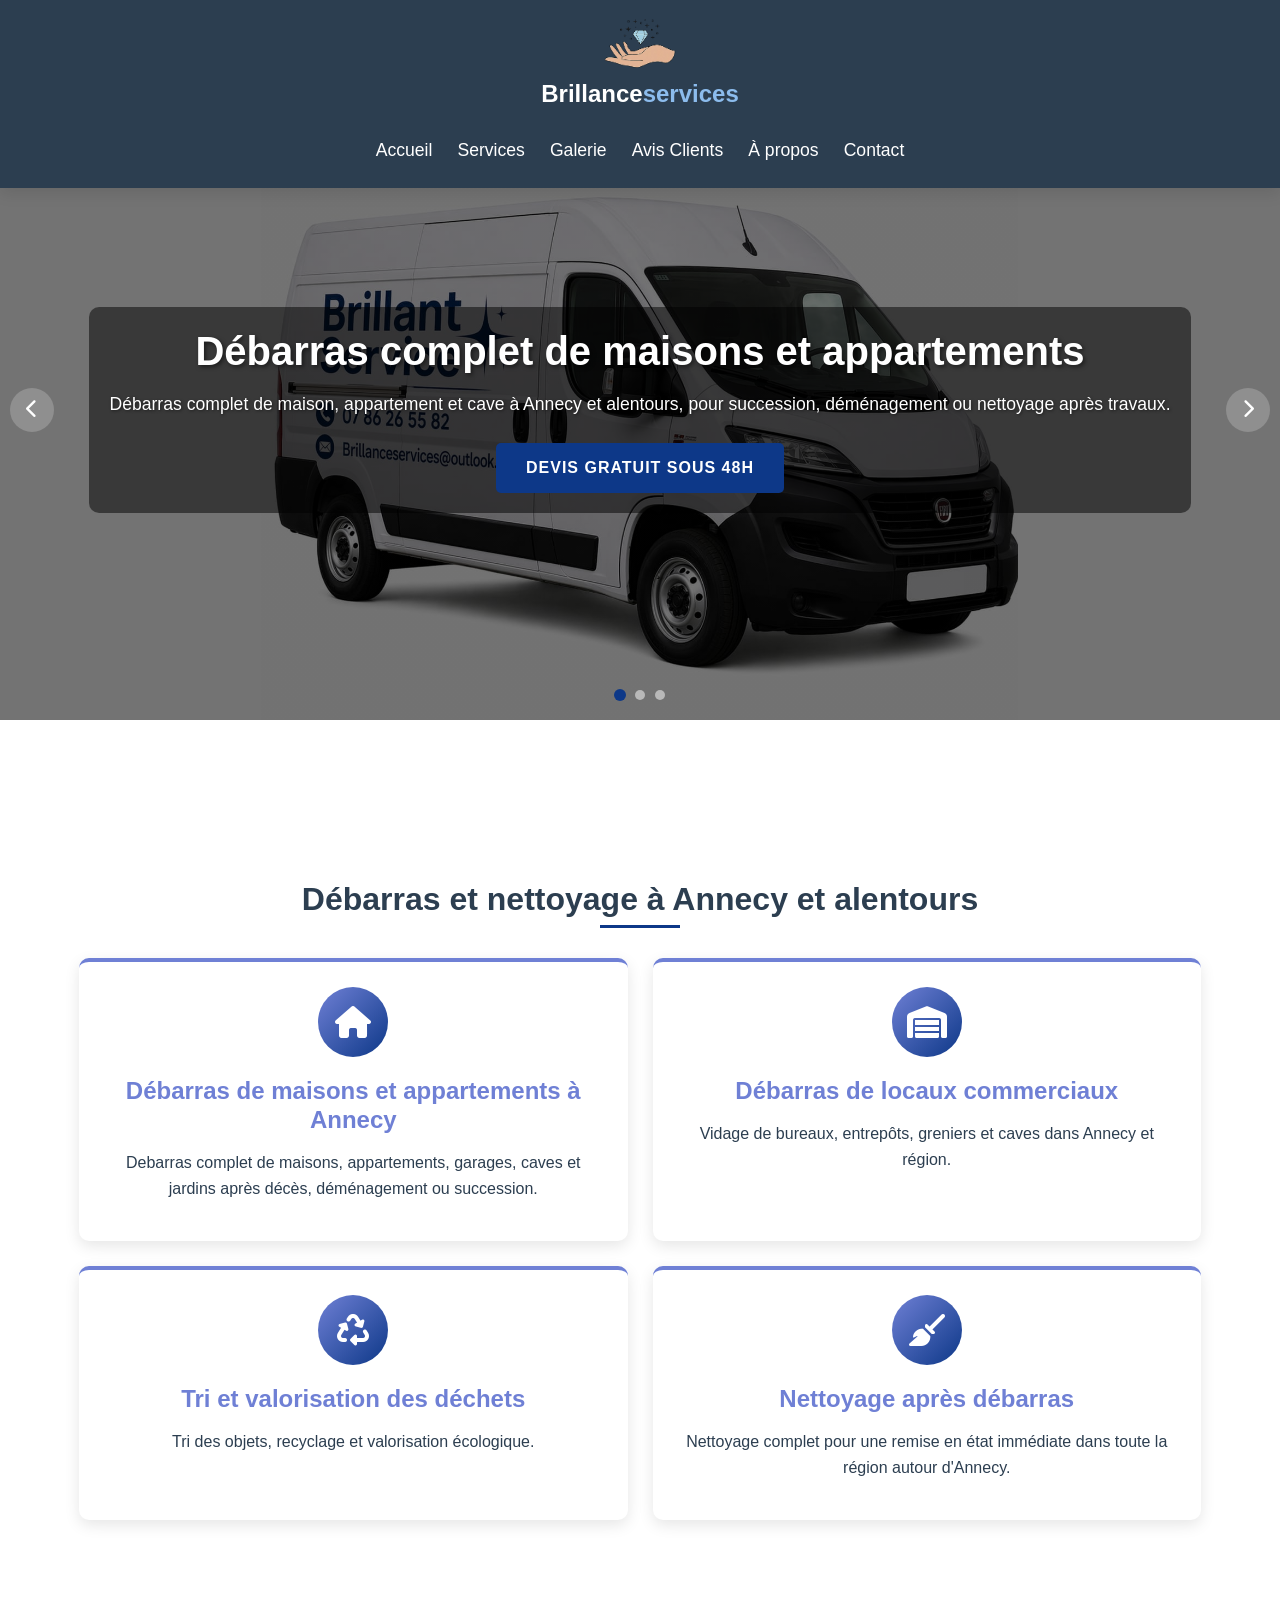
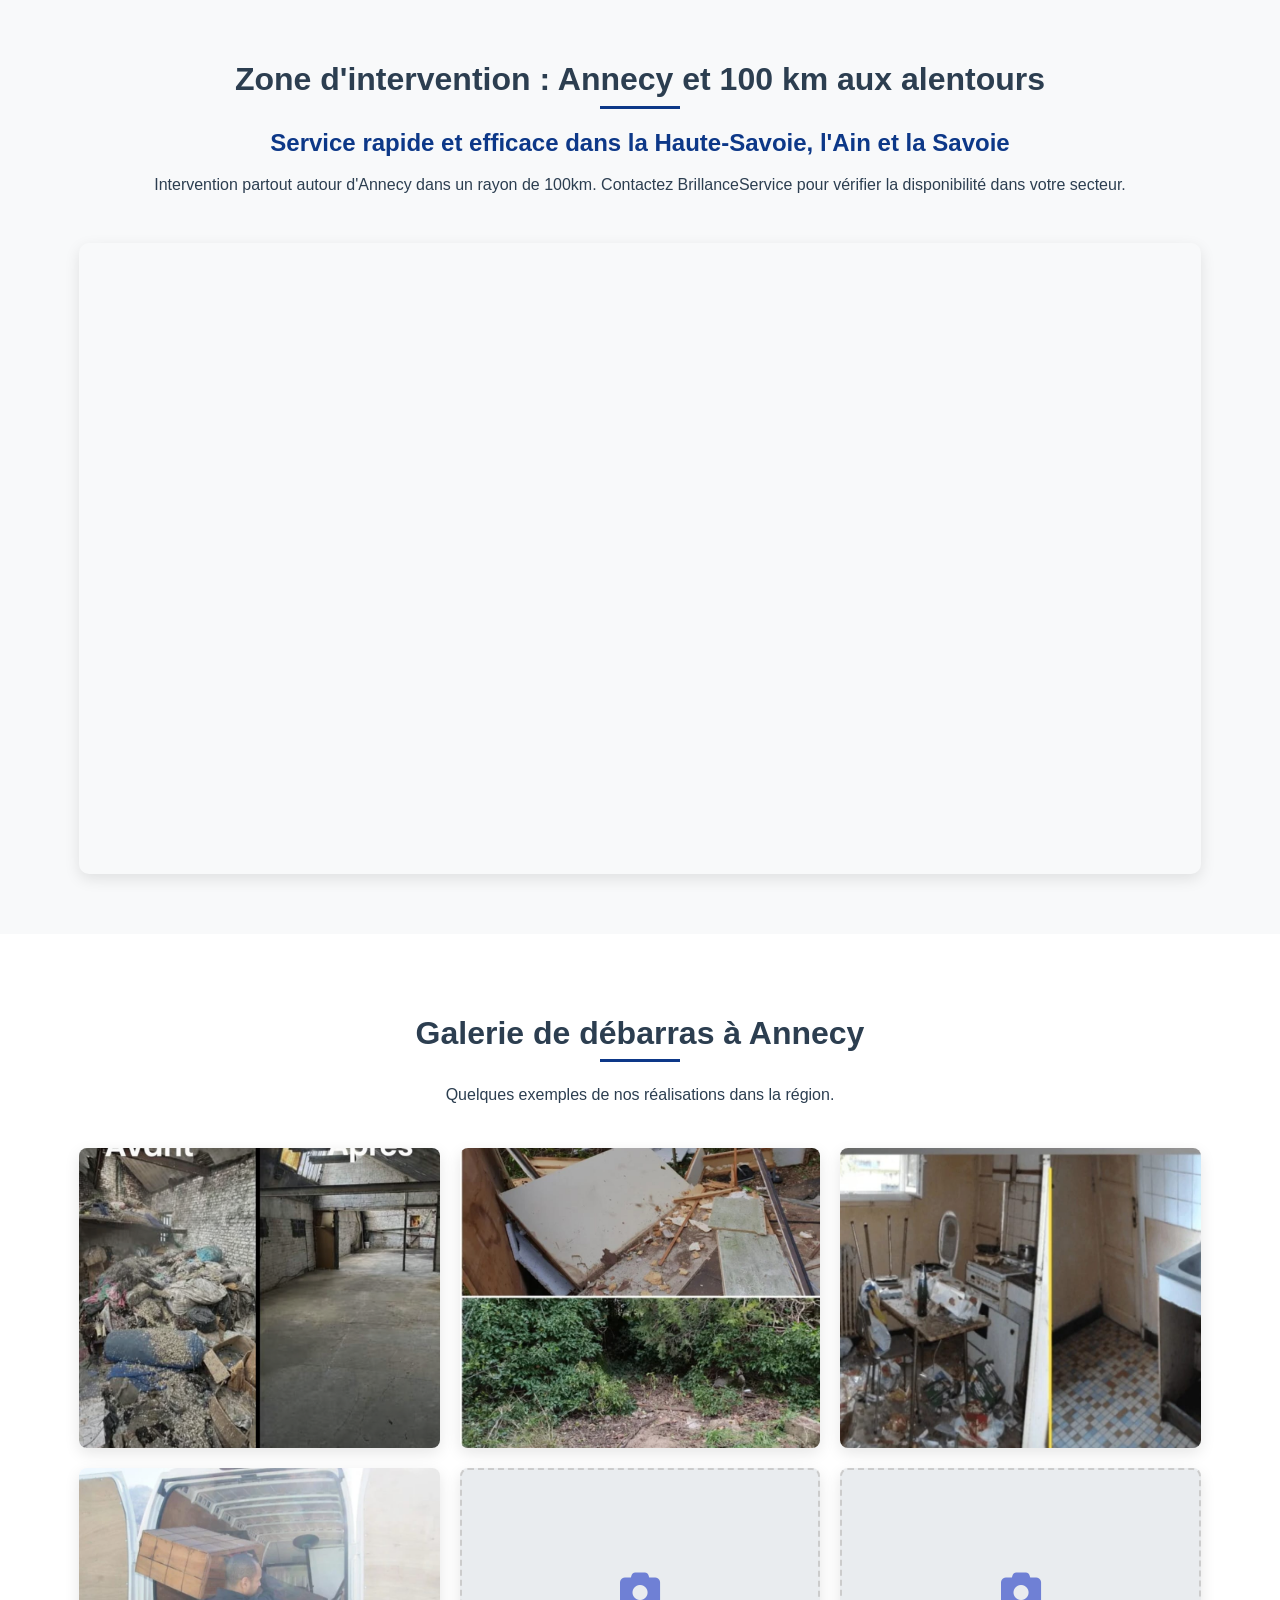
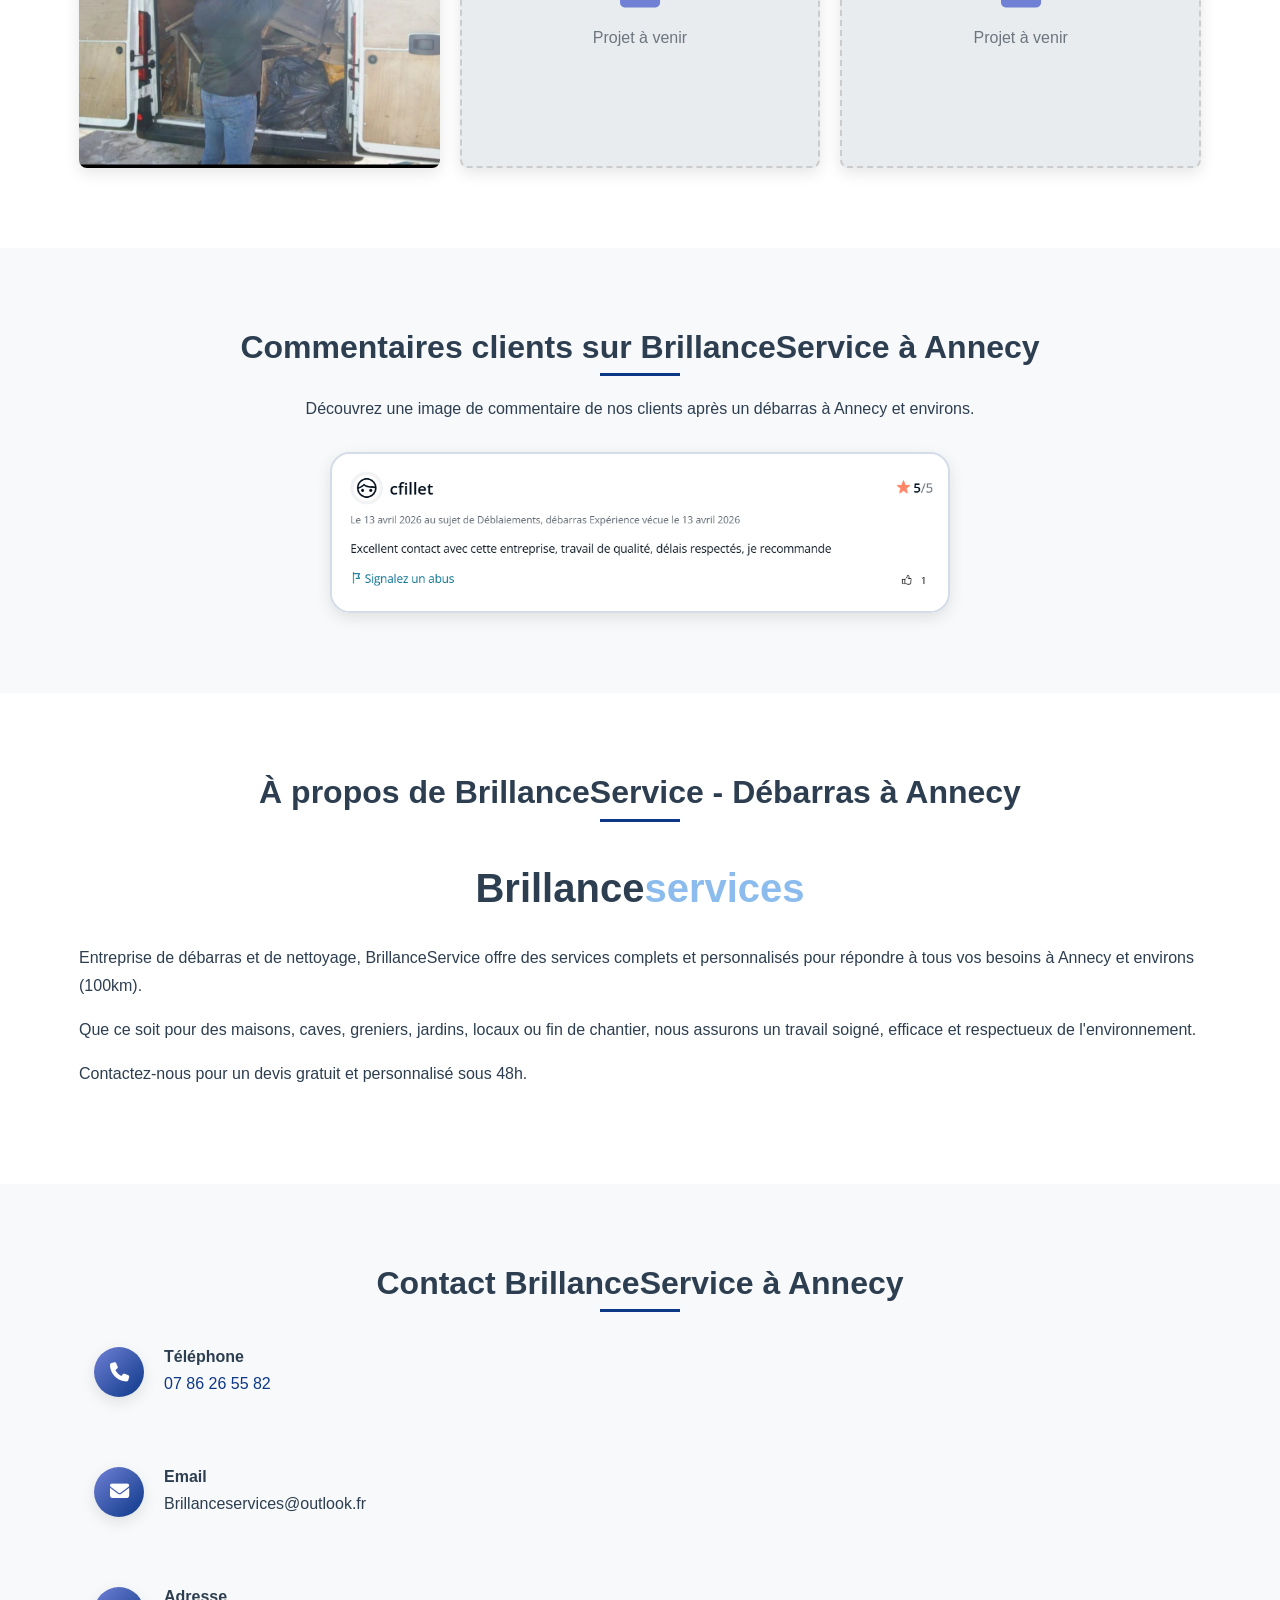
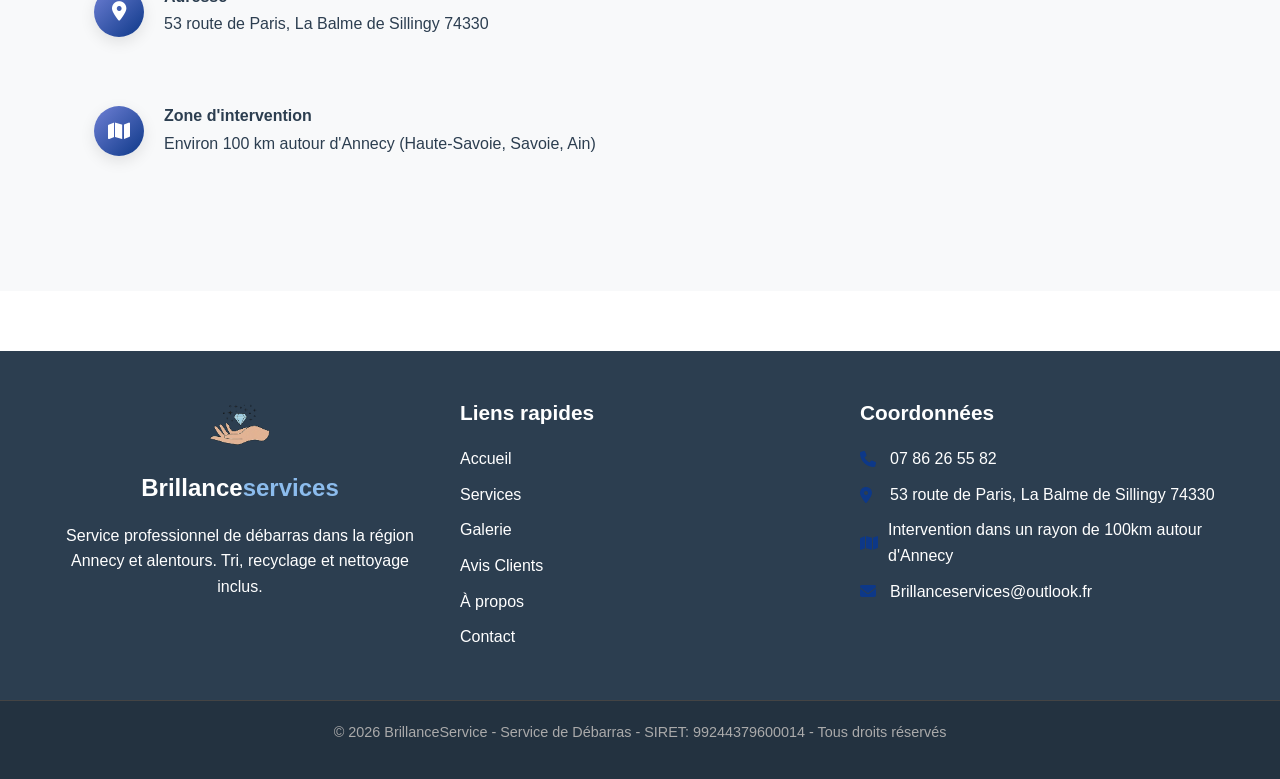
==== commit 74bd2527: "m" ====
--- a/index.html
+++ b/index.html
@@ -220,9 +220,12 @@
          ============================================================ -->
     <section class="section-light" id="avis">
         <div class="container">
-            <h2>Avis clients sur BrillanceService à Annecy</h2>
+            <h2>Commentaires clients sur BrillanceService à Annecy</h2>
             <div class="text-center">
-                <p>Découvrez ce que nos clients disent de nos services de débarras et nettoyage à Annecy et environs.</p>
+                <p>Découvrez une image de commentaire de nos clients après un débarras à Annecy et environs.</p>
+            </div>
+            <div class="reviews-grid">
+                <img class="review-image" src="image/Capture d’écran 2026-05-03 161342.png" alt="Avis client débarras Annecy - BrillanceService" loading="lazy">
             </div>
         </div>
     </section>
--- a/style.css
+++ b/style.css
@@ -570,6 +570,26 @@
 /* Section Avis */
 #avis {
     padding: 80px 0;
+}
+
+.reviews-grid {
+    display: flex;
+    justify-content: center;
+    margin-top: 30px;
+}
+
+.review-image {
+    width: 100%;
+    max-width: 620px;
+    border-radius: 20px;
+    box-shadow: var(--shadow);
+    border: 2px solid rgba(13, 56, 136, 0.15);
+    transition: transform 0.3s ease, box-shadow 0.3s ease;
+}
+
+.review-image:hover {
+    transform: translateY(-3px);
+    box-shadow: 0 15px 30px rgba(0,0,0,0.15);
 }
 
 /* About Section */
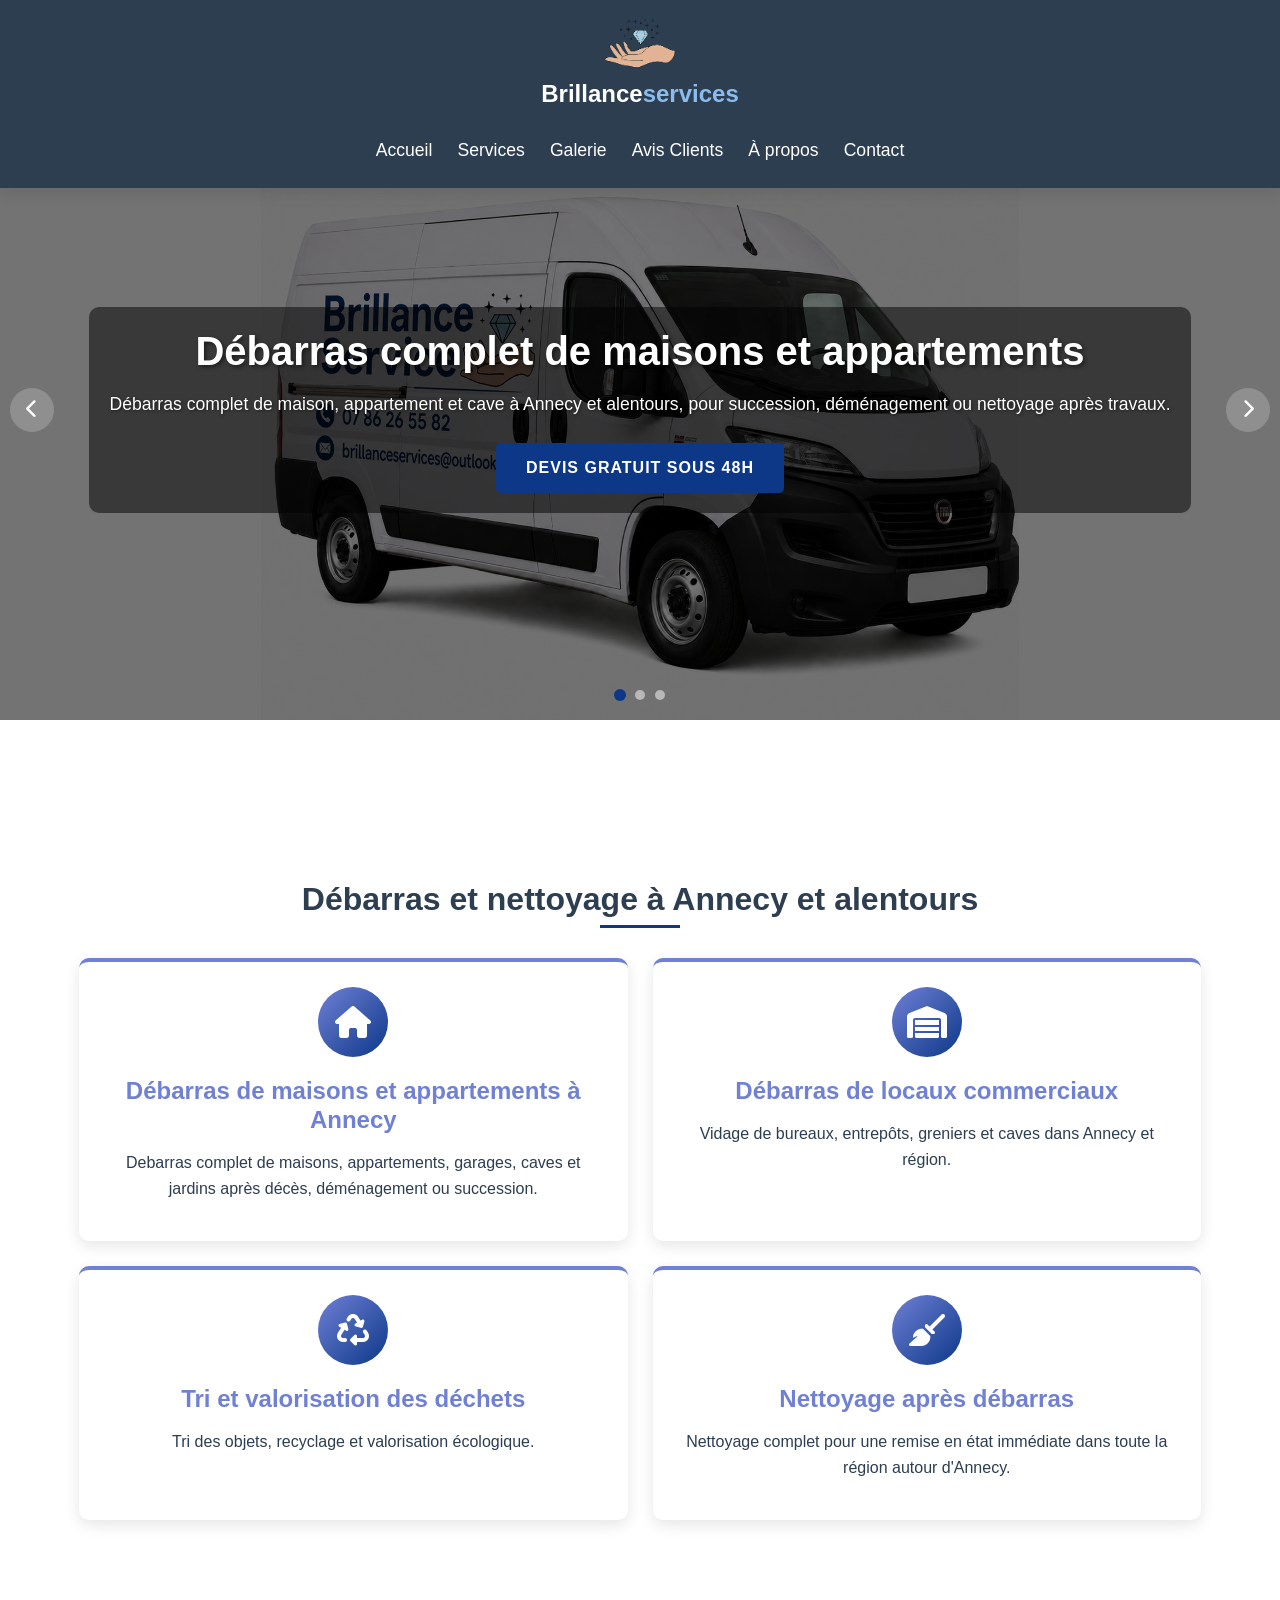
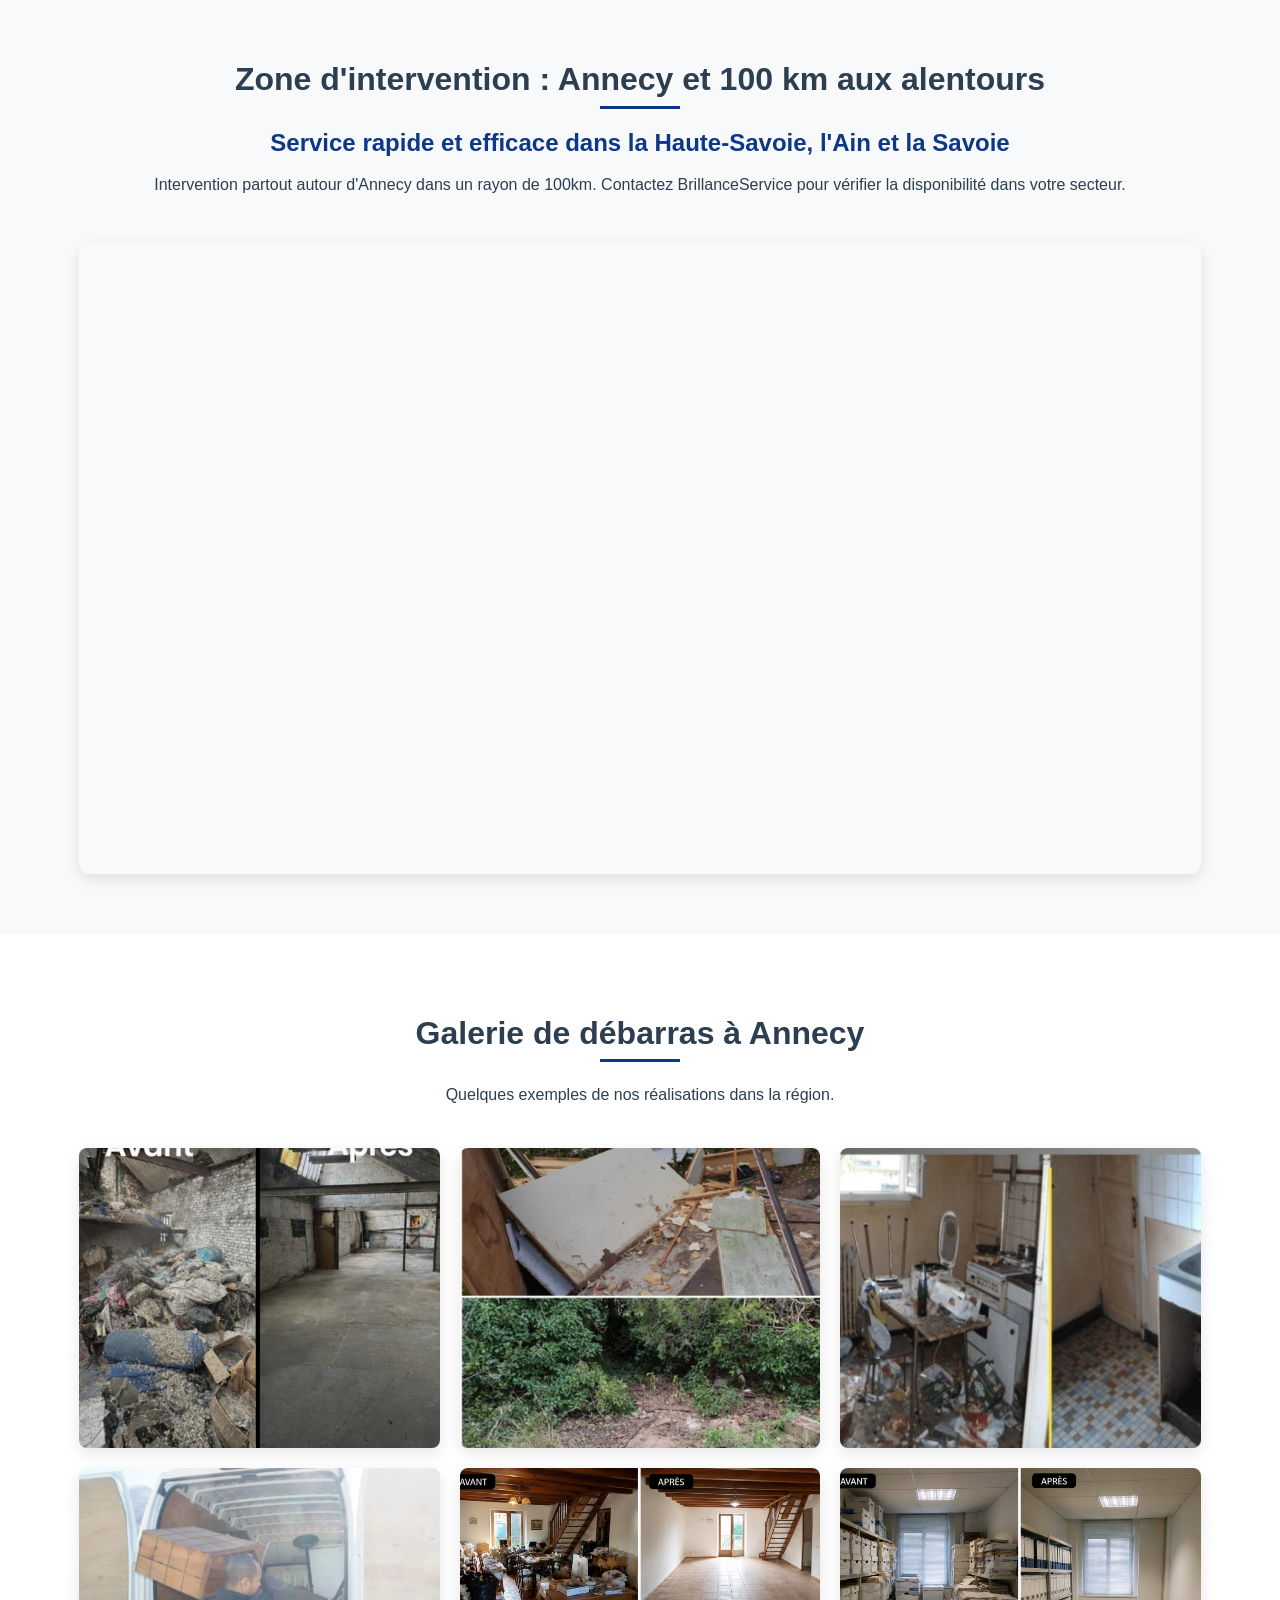
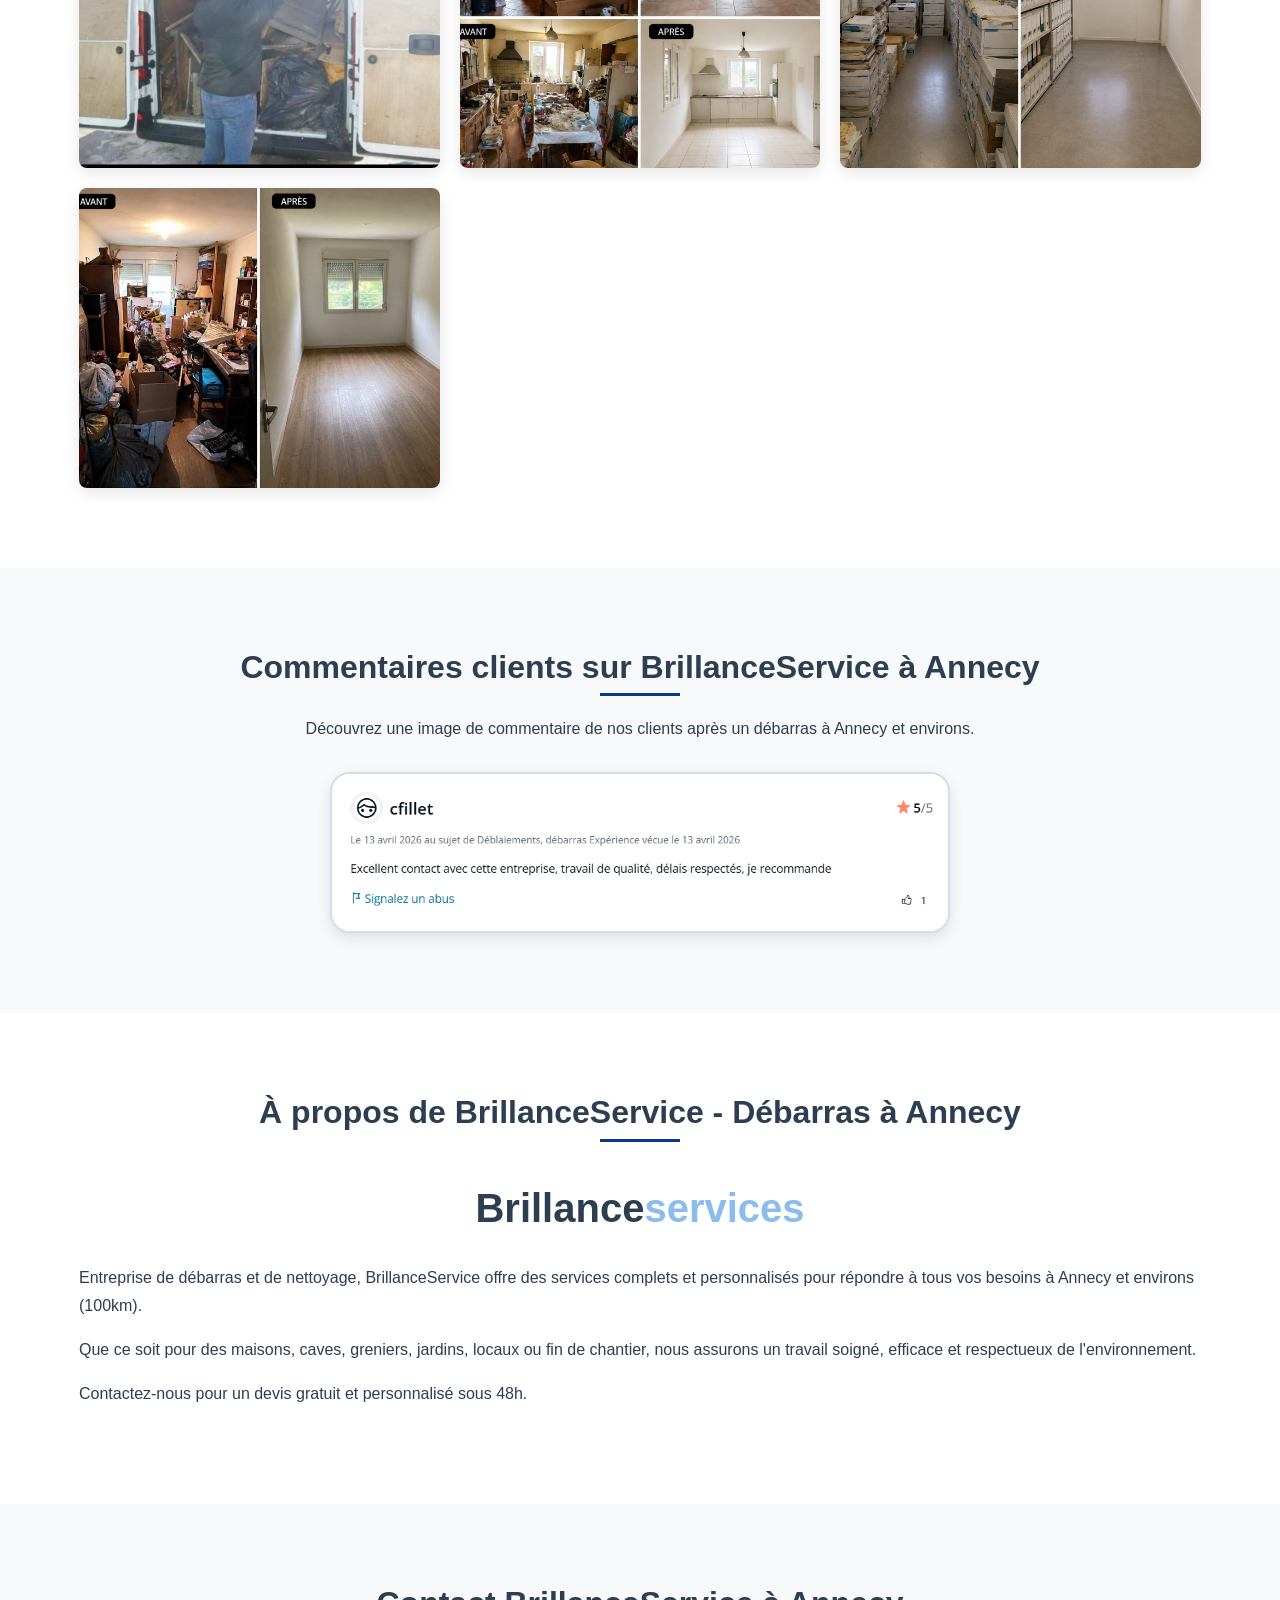
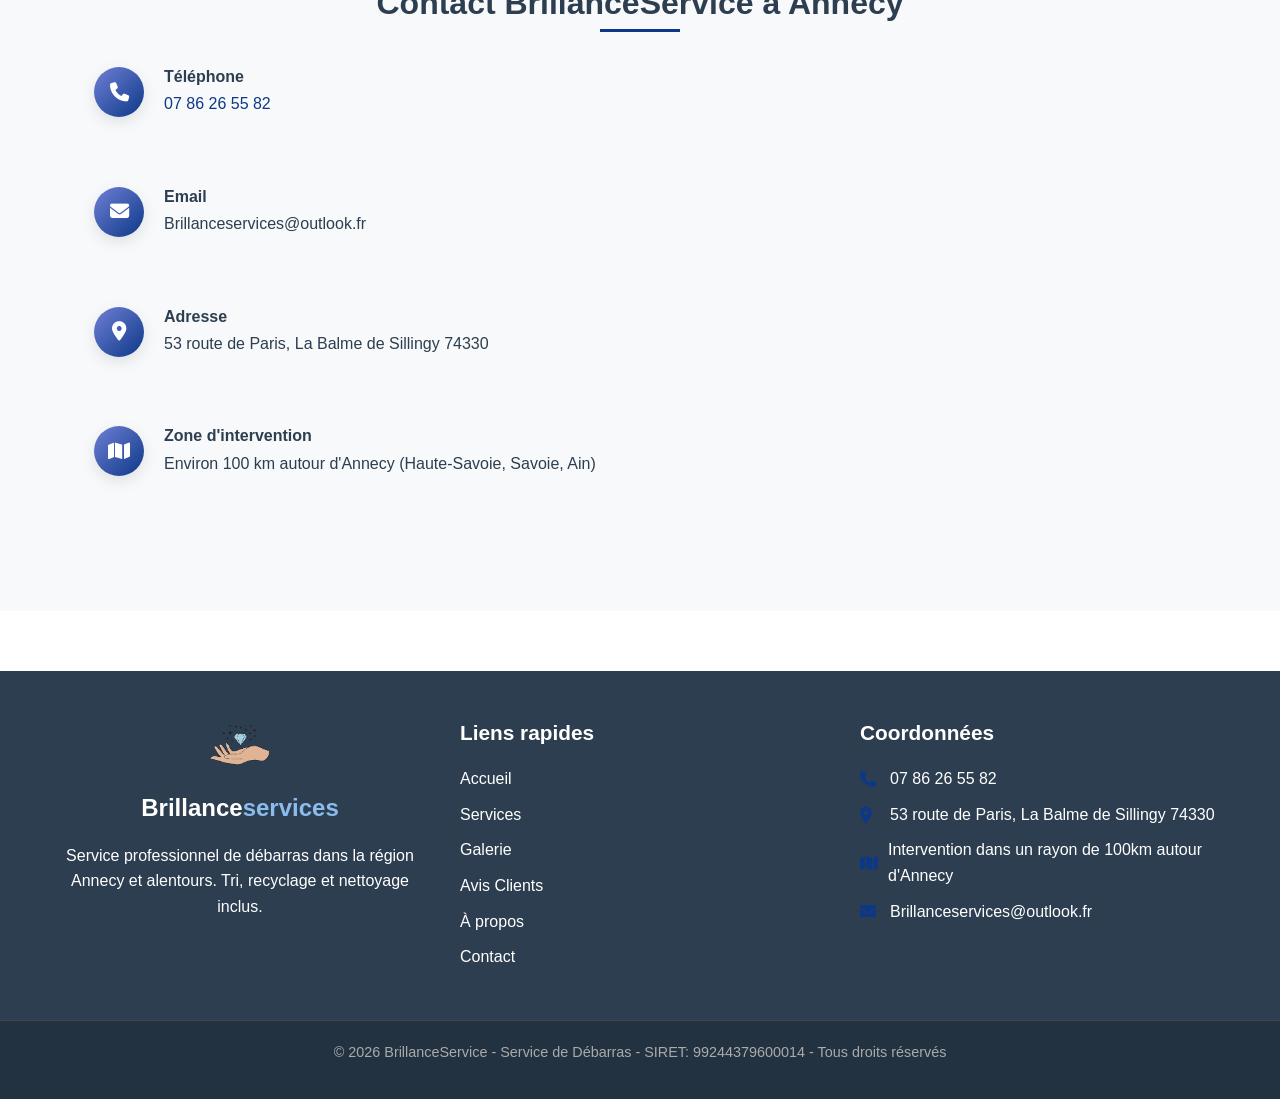
==== commit b3091838: "m" ====
--- a/index.html
+++ b/index.html
@@ -203,13 +203,14 @@
                 <div class="gallery-item">
                     <img src="image/WhatsApp Image 2029-01-15 at 16.42.04.jpeg" alt="Débarras garage Annecy - BrillanceService" loading="lazy">
                 </div>
-                <div class="gallery-item gallery-placeholder">
-                    <i class="fas fa-camera"></i>
-                    <p>Projet à venir</p>
-                </div>
-                <div class="gallery-item gallery-placeholder">
-                    <i class="fas fa-camera"></i>
-                    <p>Projet à venir</p>
+                <div class="gallery-item">
+                    <img src="image/WhatsApp Image 2026-05-23 at 07.39.19.jpeg" alt="Débarras maison Annecy - BrillanceService" loading="lazy">
+                </div>
+                <div class="gallery-item">
+                    <img src="image/WhatsApp Image1 2026-05-23 at 07.39.19.jpeg" alt="Débarras appartement Annecy - BrillanceService" loading="lazy">
+                </div>
+                <div class="gallery-item">
+                    <img src="image/WhatsApp Image2 2026-05-23 at 07.39.19.jpeg" alt="Débarras locaux Annecy - BrillanceService" loading="lazy">
                 </div>
             </div>
         </div>
--- a/style.css
+++ b/style.css
@@ -306,7 +306,7 @@
 }
 
 .slide:nth-child(1) {
-    background: linear-gradient(rgba(0,0,0,0.55), rgba(0,0,0,0.55)), url("image/WhatsApp Image 2026-04-25 at 13.37.56.jpeg");
+    background: linear-gradient(rgba(0,0,0,0.55), rgba(0,0,0,0.55)), url("image/ChatGPT\ Image\ 5\ mai\ 2026\,\ 10_24_10.png");
     background-size: auto 100%;
     background-position: center center;
     background-repeat: no-repeat;
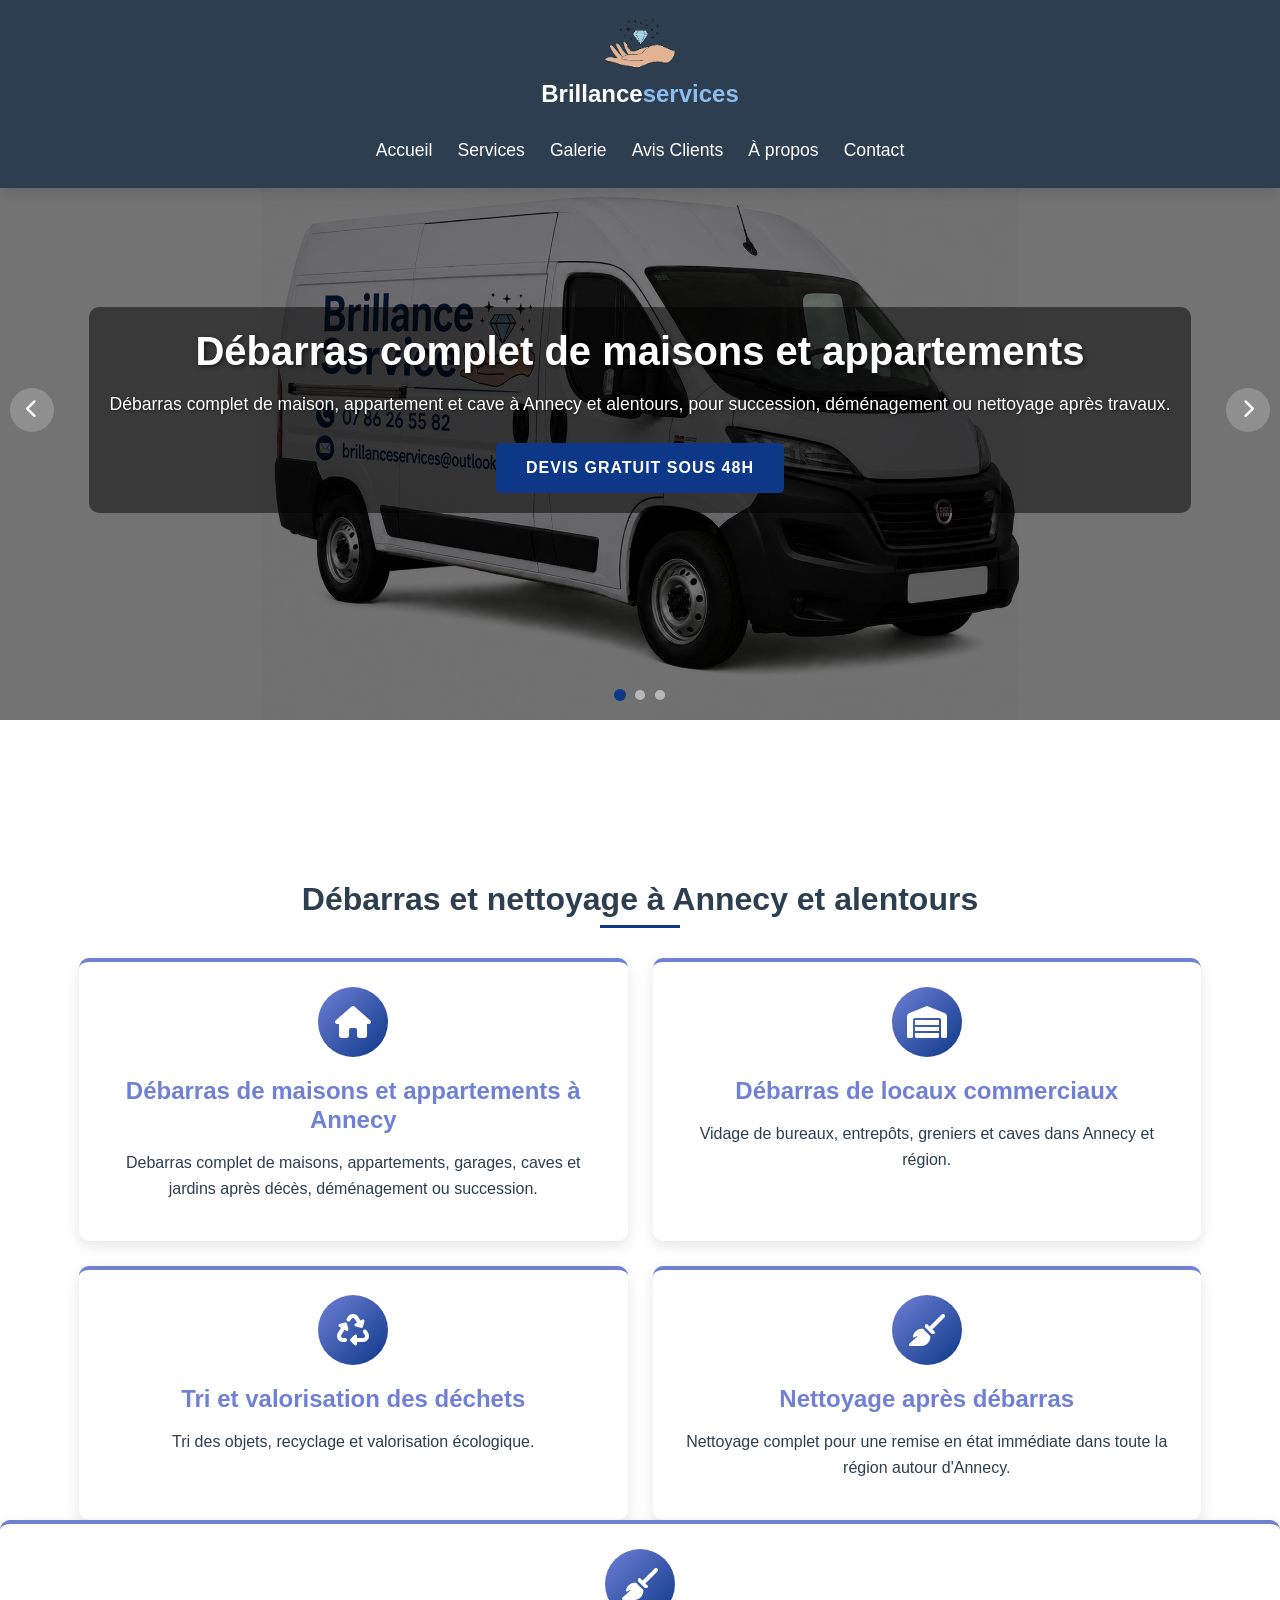
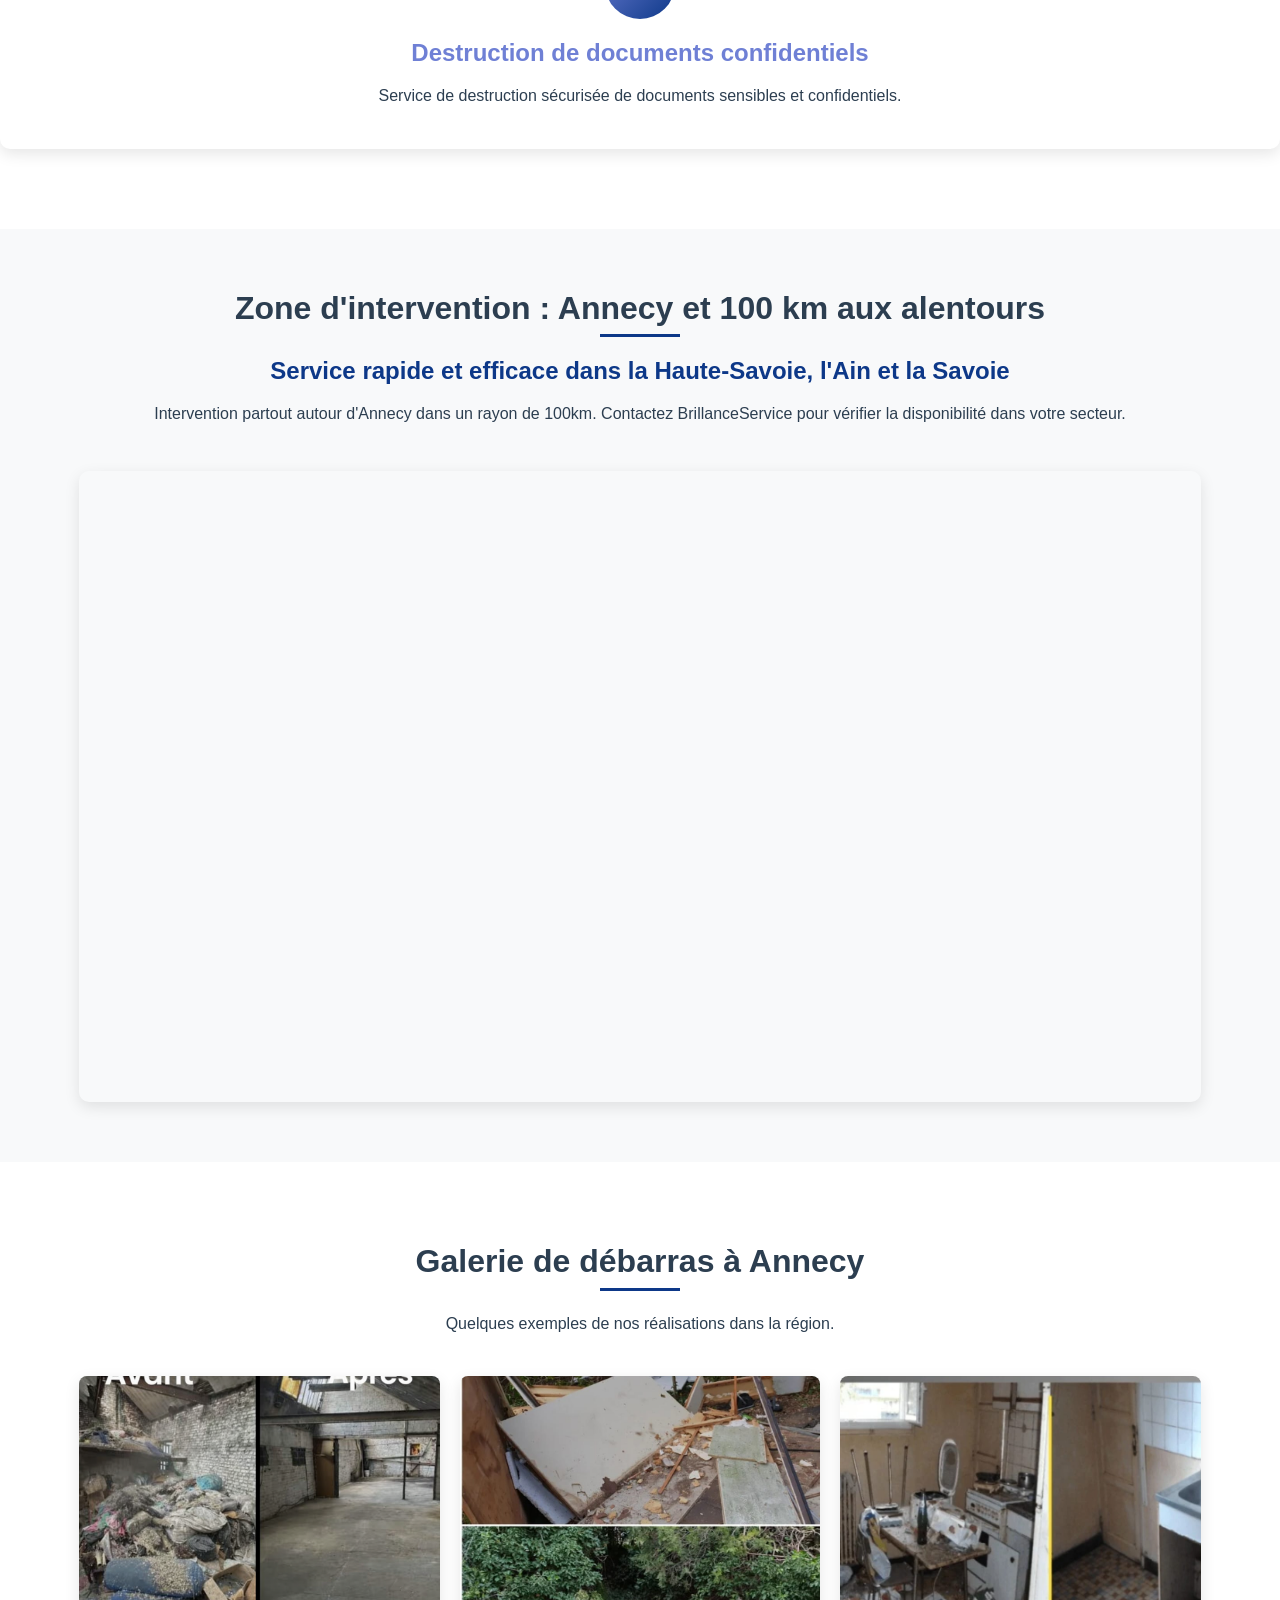
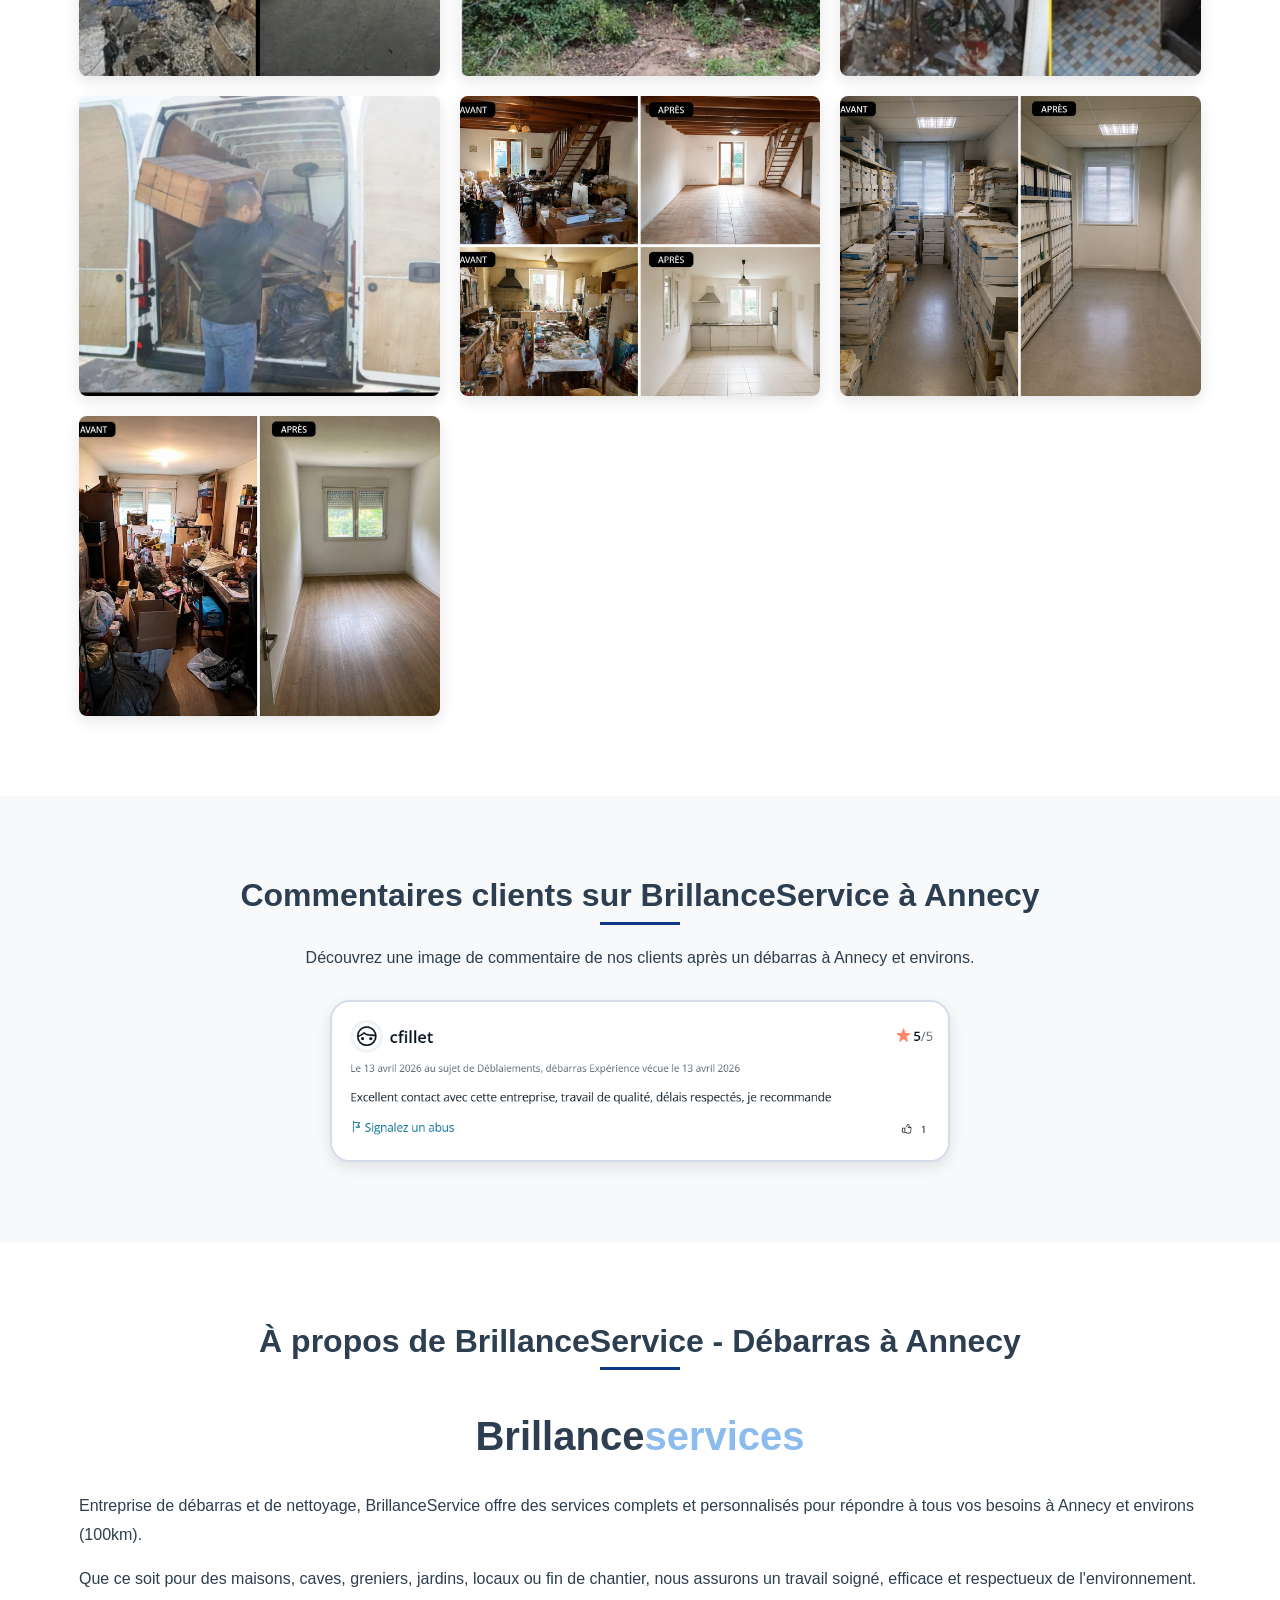
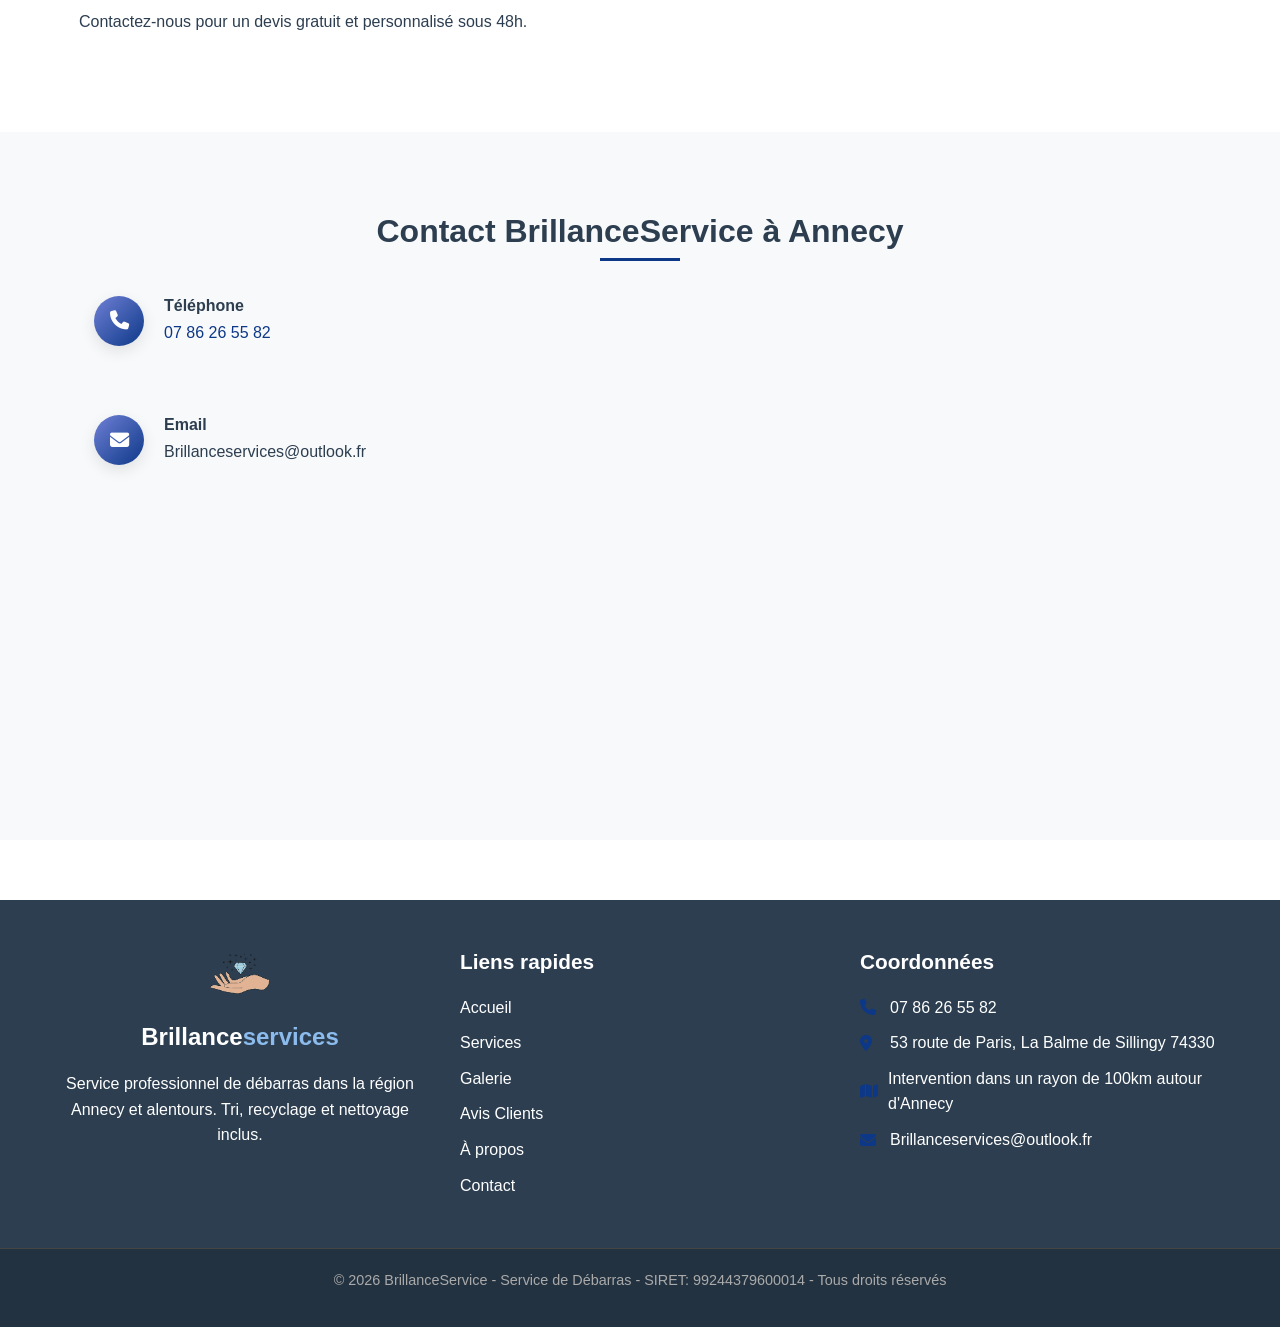
==== commit 4a0aec72: "m" ====
--- a/index.html
+++ b/index.html
@@ -115,7 +115,8 @@
             <div class="carousel-dots">
                 <span class="dot active" data-slide="0"></span>
                 <span class="dot" data-slide="1"></span>
-                <span class="dot" data-slide="2"></span>
+                <span class="dot" data-s
+                lide="2"></span>
             </div>
         </div>
     </section>
@@ -158,6 +159,15 @@
                     </div>
                     <h3>Nettoyage après débarras</h3>
                     <p>Nettoyage complet pour une remise en état immédiate dans toute la région autour d'Annecy.</p>
+                </div>
+            </div>
+        </div>
+    <div class="service-card">
+                    <div class="service-icon">
+                        <i class="fas fa-broom"></i>
+                    </div>
+                    <h3>Destruction de documents confidentiels</h3>
+                    <p>Service de destruction sécurisée de documents sensibles et confidentiels.</p>
                 </div>
             </div>
         </div>
